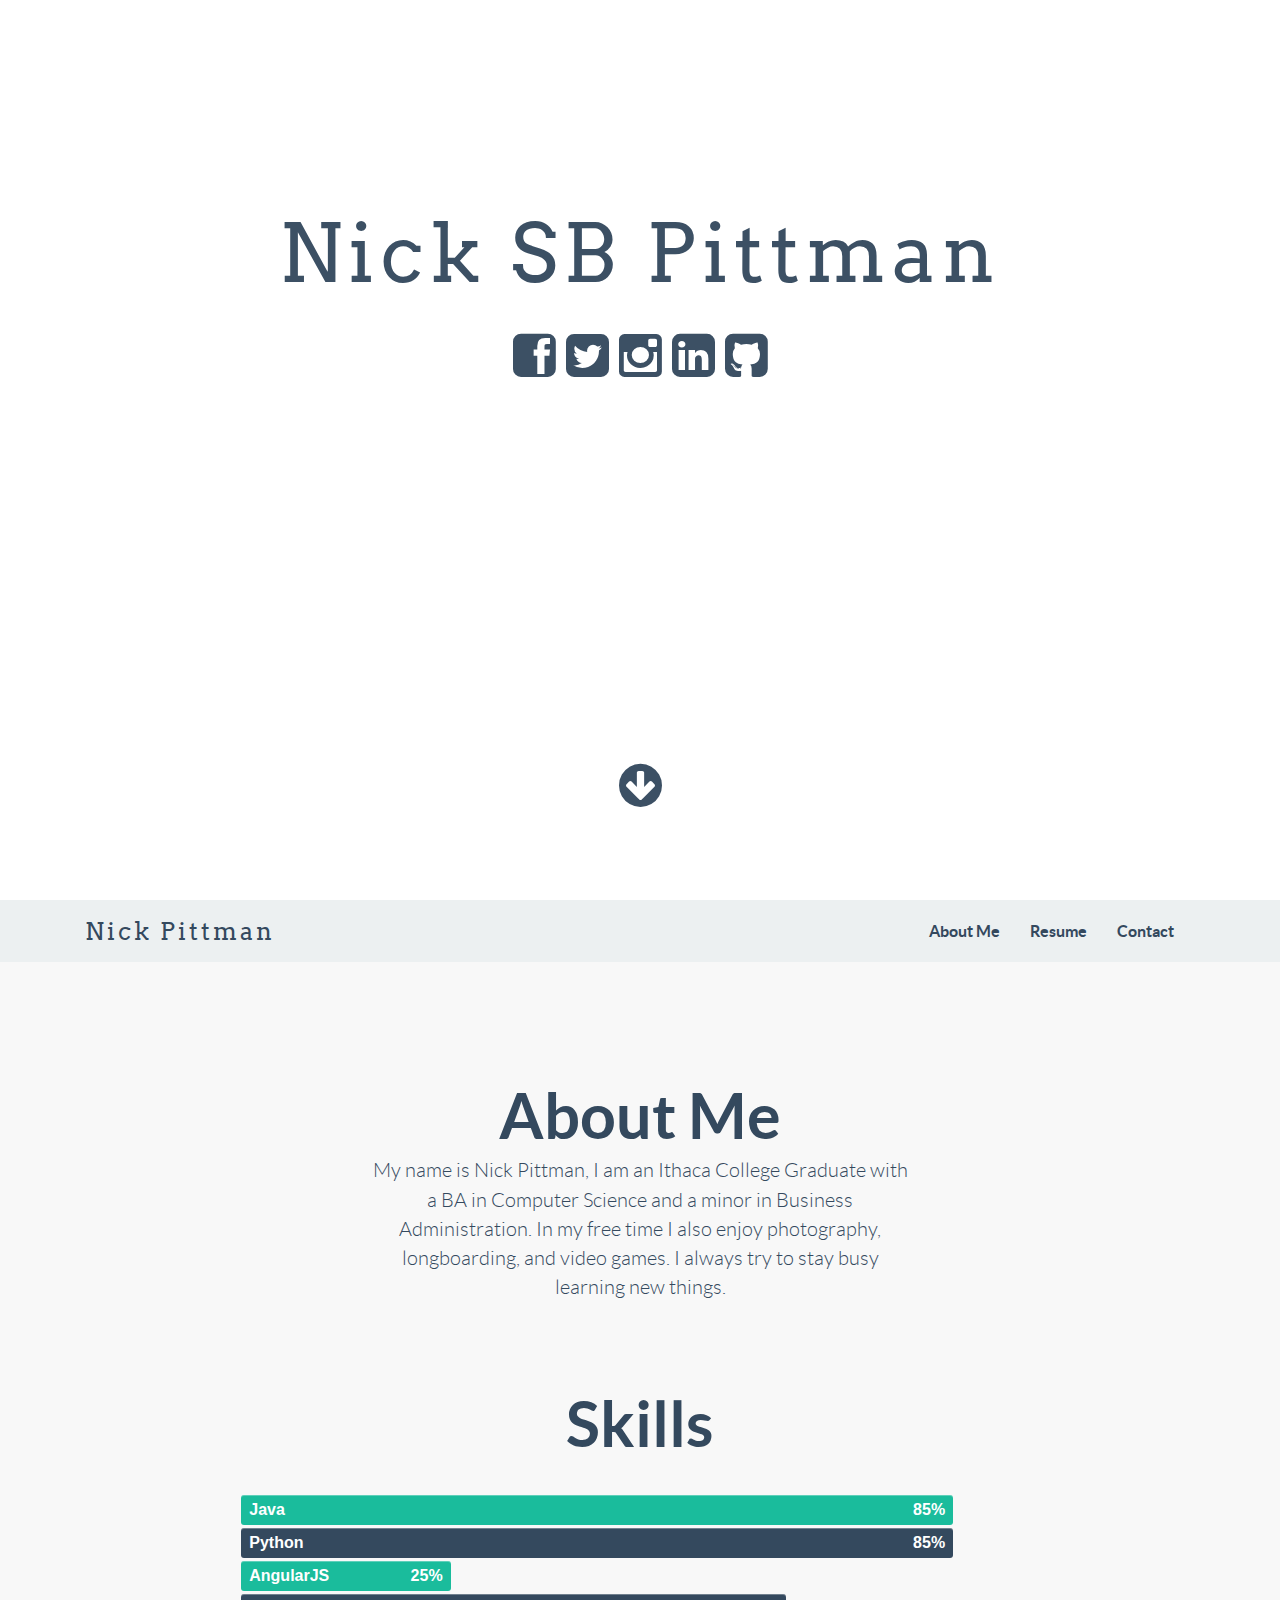
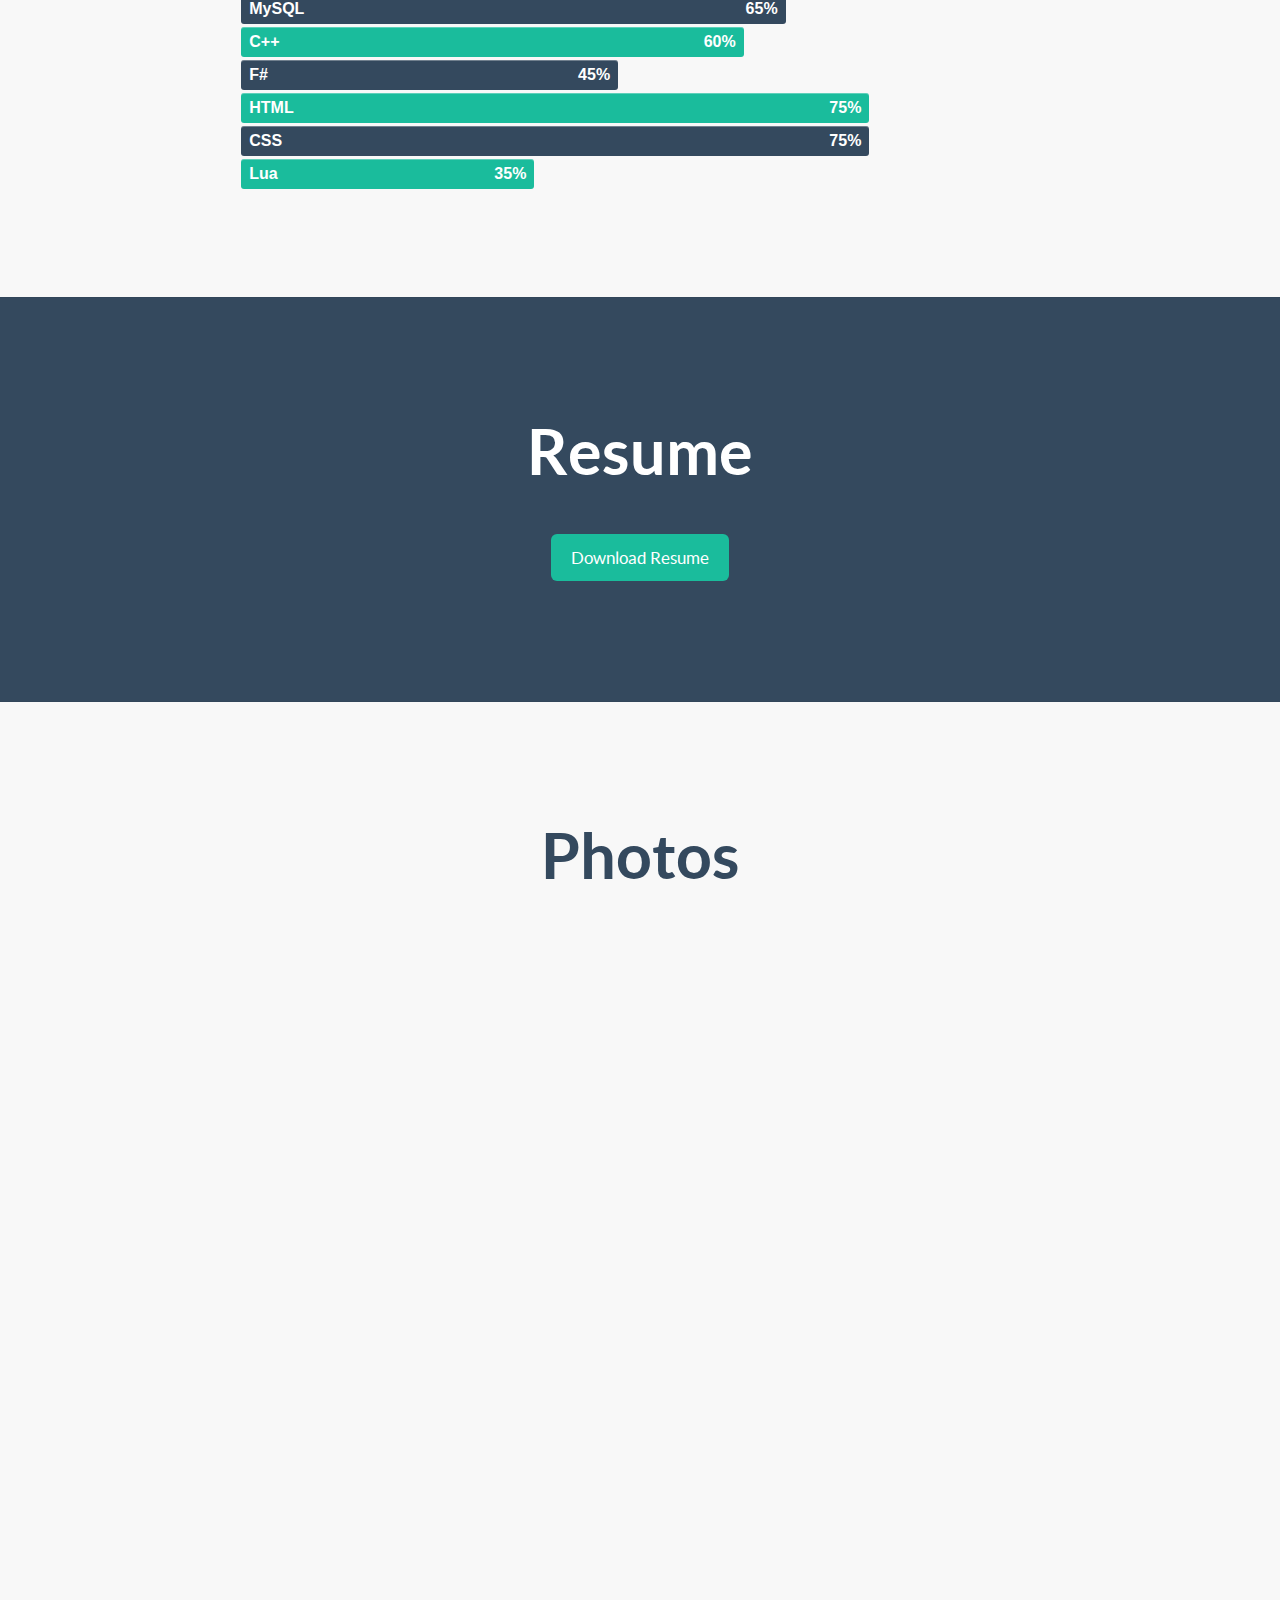
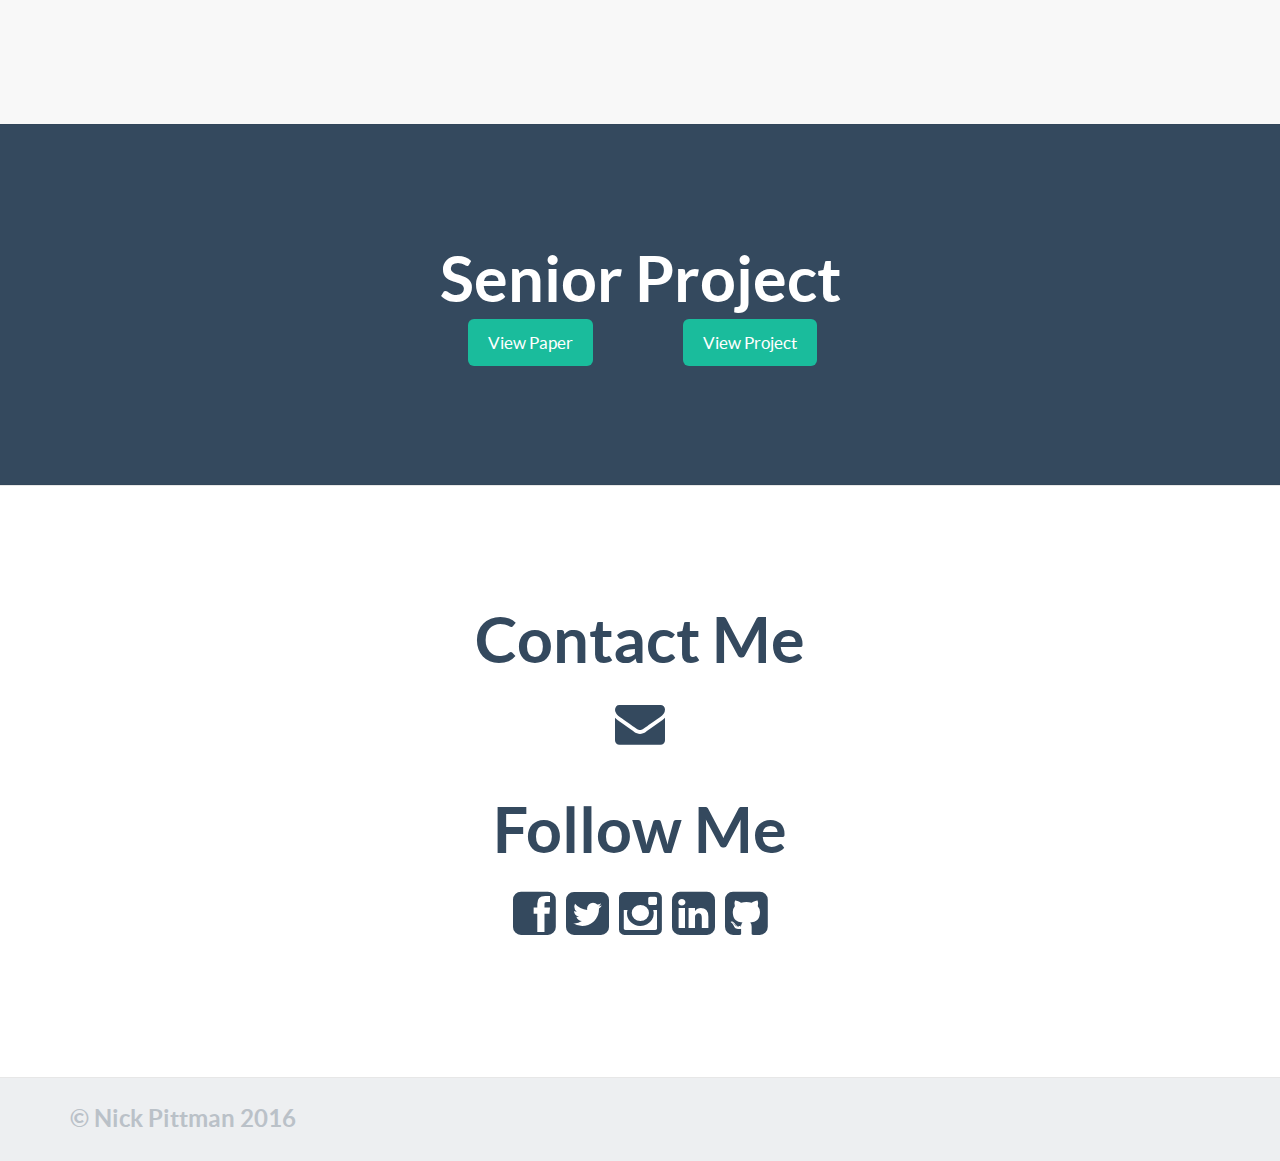
==== index.html @ c2eaae23 "fixed favicon" ====
<!-- FlatFy Theme - Andrea Galanti /-->
<!doctype html>
<!--[if lt IE 7]> <html class="no-js ie6 oldie" lang="en"> <![endif]-->
<!--[if IE 7]>    <html class="no-js ie7 oldie" lang="en"> <![endif]-->
<!--[if IE 8]>    <html class="no-js ie8 oldie" lang="en"> <![endif]-->
<!--[if IE 9]>    <html class="no-js ie9" lang="en"> <![endif]-->
<!--[if gt IE 9]><!-->
<html>
<!--<![endif]-->

<head>
    <meta charset="utf-8">
    <meta name="viewport" content="width=device-width, user-scalable=no, initial-scale=1.0, minimum-scale=1.0, maximum-scale=1.0">
    <meta name="description" content="Flatfy Free Flat and Responsive HTML5 Template ">
    <meta name="author" content="">
    <title>Nick Pittman</title>
    <link rel="icon" href="img/doge.PNG">
    <!-- Bootstrap core CSS -->
    <link href="css/bootstrap.min.css" rel="stylesheet">
    <!-- Custom Google Web Font -->
    <link href="font-awesome/css/font-awesome.min.css" rel="stylesheet">
    <link href='http://fonts.googleapis.com/css?family=Lato:100,300,400,700,900,100italic,300italic,400italic,700italic,900italic' rel='stylesheet' type='text/css'>
    <link href='http://fonts.googleapis.com/css?family=Arvo:400,700' rel='stylesheet' type='text/css'>
    <!-- Custom CSS-->
    <link href="css/general.css" rel="stylesheet">
    <!-- Owl-Carousel -->
    <link href="css/custom.css" rel="stylesheet">
    <link href="css/owl.carousel.css" rel="stylesheet">
    <link href="css/owl.theme.css" rel="stylesheet">
    <link href="css/style.css" rel="stylesheet">
    <link href="css/animate.css" rel="stylesheet">
    <!-- Magnific Popup core CSS file -->
    <link rel="stylesheet" href="css/magnific-popup.css">
    <script src="js/modernizr-2.8.3.min.js"></script>
    <!-- Modernizr /-->
    <!--[if IE 9]>
		<script src="js/PIE_IE9.js"></script>
	<![endif]-->
    <!--[if lt IE 9]>
		<script src="js/PIE_IE678.js"></script>
	<![endif]-->
    <!--[if lt IE 9]>
		<script src="js/html5shiv.js"></script>
	<![endif]-->
</head>

<body id="home">
    <!-- Preloader -->
    <div id="preloader">
        <div id="status"></div>
    </div>
    <!-- FullScreen -->
    <div class="intro-header">
        <div class="col-xs-12 text-center abcen1">
            <h1 class="h1_home wow fadeIn" data-wow-delay="0.4s">Nick SB Pittman</h1>
            <h3 class="h3_home wow fadeIn" data-wow-delay="0.6s">
                <li class="intro-social"> 
					<a href="https://www.facebook.com/nicksbpittman"><i class="fa fa-facebook-square fa-size"> </i></a>
					<a href="https://twitter.com/NSBPittman"><i class="fa  fa-twitter-square fa-size"> </i> </a>
                    <a href="https://www.instagram.com/nsbpittman/"><i class="fa fa-instagram fa-size"> </i></a>
                    <a href="https://www.linkedin.com/in/nicksbpittman"><i class="fa fa-linkedin-square fa-size"> </i></a>	
                    <a href="https://github.com/NSBPittman"><i class="fa fa-github-square fa-size"> </i></a>
				</li>
            </h3> </div>
        <!-- /.container -->
        <div class="col-xs-12 text-center abcen wow fadeIn">
            <div class="button_down ">
                <!--<a class="imgcircle wow bounceInUp" data-wow-duration="1.5s"  href="#whatis"> <img class="img_scroll" src="img/icon/circle.png" alt=""> </a>--><a href="#whatis"><i class="fa fa-arrow-circle-down fa-size"> </i></a> </div>
        </div>
    </div>
    <!-- NavBar-->
    <nav class="navbar-default" role="navigation">
        <div class="container">
            <div class="navbar-header">
                <button type="button" class="navbar-toggle" data-toggle="collapse" data-target=".navbar-ex1-collapse"> <span class="sr-only">Toggle navigation</span> <span class="icon-bar"></span> <span class="icon-bar"></span> <span class="icon-bar"></span> </button> <a class="navbar-brand" href="#home">Nick Pittman</a> </div>
            <div class="collapse navbar-collapse navbar-right navbar-ex1-collapse">
                <ul class="nav navbar-nav">
                    <li class="menuItem"><a href="#whatis">About Me</a></li>
                    <li class="menuItem"><a href="#useit">Resume</a></li>
                    <!--<li class="menuItem"><a href="#screen">Screenshot</a></li>
					<li class="menuItem"><a href="#credits">Credits</a></li>-->
                    <li class="menuItem"><a href="#contact">Contact</a></li>
                </ul>
            </div>
        </div>
    </nav>
    <!-- What is -->
    <div id="whatis" class="content-section-a" style="border-top: 0">
        <div class="container">
            <div class="col-md-6 col-md-offset-3 text-center wrap_title">
                <h2>About Me</h2>
                <p class="lead" style="margin-top:0">My name is Nick Pittman, I am an Ithaca College Graduate with a BA in Computer Science and a minor in Business Administration. In my free time I also enjoy photography, longboarding, and video games. I always try to stay busy learning new things.</p>
                <br>
                <h2>Skills</h2> </div>
            <div class="row">
                <div class="bean-skills">
                    <ul class="bean-skillset">
                        <li class="skill-bar" style="width:85%; background-color:#1abc9c"> <span>Java</span> <span class="skill-percent">85%</span> </li>
                        <li class="skill-bar" style="width:85%; background-color:#34495e"> <span>Python</span> <span class="skill-percent">85%</span> </li>
                        <li class="skill-bar" style="width:25%; background-color:#1abc9c"> <span>AngularJS</span> <span class="skill-percent">25%</span> </li>
                        <li class="skill-bar" style="width:65%; background-color:#34495e"> <span>MySQL</span> <span class="skill-percent">65%</span> </li>
                        <li class="skill-bar" style="width:60%; background-color:#1abc9c"> <span>C++</span> <span class="skill-percent">60%</span> </li>
                        <li class="skill-bar" style="width:45%; background-color:#34495e"> <span>F#</span> <span class="skill-percent">45%</span> </li>
                        <li class="skill-bar" style="width:75%; background-color:#1abc9c"> <span>HTML</span> <span class="skill-percent">75%</span> </li>
                        <li class="skill-bar" style="width:75%; background-color:#34495e"> <span>CSS</span> <span class="skill-percent">75%</span> </li>
                        <li class="skill-bar" style="width:35%; background-color:#1abc9c"> <span>Lua</span> <span class="skill-percent">35%</span> </li>
                    </ul>
                </div>
            </div>
        </div>
    </div>
    <!-- Use it -->
    <div id="useit" class="content-section-c">
        <div class="container">
            <div class="col-xl-6 col-xl-offset-3 text-center wrap_title">
                <h2 style="color:#FFFFFF">Resume</h2>
                <div id="pdf">
                    <object width="95%" height="500" type="application/pdf" data="NickPittmanResume.pdf?#zoom=75&scrollbar=0&toolbar=0&navpanes=0" id="pdf_content">
                        <p>Download my resume below.</p>
                    </object>
                </div> <a class="btn btn-primary btn-lg" href="NickPittmanResume.pdf" download>Download Resume</a> </div>
        </div>
    </div>
    <!-- /.container -->
    </div>
    <!---    
    <div class="content-section-b">
        <div class="container">
            <div class="row">
                <div class="col-sm-6 wow fadeInLeftBig">
                    <div id="owl-demo-1" class="owl-carousel">
                        <a href="img/iphone.png" class="image-link">
                            <div class="item"> <img class="img-responsive img-rounded" src="img/iphone.png" alt=""> </div>
                        </a>
                        <a href="img/iphone.png" class="image-link">
                            <div class="item"> <img class="img-responsive img-rounded" src="img/iphone.png" alt=""> </div>
                        </a>
                        <a href="img/iphone.png" class="image-link">
                            <div class="item"> <img class="img-responsive img-rounded" src="img/iphone.png" alt=""> </div>
                        </a>
                    </div>
                </div>
                <div class="col-sm-6 wow fadeInRightBig" data-animation-delay="200">
                    <h3 class="section-heading">Drag Gallery</h3>
                    <div class="sub-title lead3">Lorem ipsum dolor sit atmet sit dolor greand fdanrh
                        <br> sdfs sit atmet sit dolor greand fdanrh sdfs</div>
                    <p class="lead"> In his igitur partibus duabus nihil erat, quod Zeno commuta rest gestiret. Sed virtutem ipsam inchoavit, nihil ampliusuma. Scien tiam pollicentur, uam non erat mirum sapientiae lorem cupido patria esse cariorem. Quae qui non vident, nihilamane umquam magnum ac cognitione. </p>
                    <p><a class="btn btn-embossed btn-primary" href="#" role="button">View Details</a> <a class="btn btn-embossed btn-info" href="#" role="button">Visit Website</a></p>
                </div>
            </div>
        </div>
    </div>
    <div class="content-section-a">
        <div class="container">
            <div class="row">
                <div class="col-sm-6 pull-right wow fadeInRightBig"> <img class="img-responsive " src="img/doge.png" alt=""> </div>
                <div class="col-sm-6 wow fadeInLeftBig" data-animation-delay="200">
                    <h3 class="section-heading">Font Awesome & Glyphicon</h3>
                    <p class="lead">A special thanks to Death to the Stock Photo for providing the photographs that you see in this template. </p>
                    <ul class="descp lead2">
                        <li><i class="glyphicon glyphicon-signal"></i> Reliable and Secure Platform</li>
                        <li><i class="glyphicon glyphicon-refresh"></i> Everything is perfectly orgainized for future</li>
                        <li><i class="glyphicon glyphicon-headphones"></i> Attach large file easily</li>
                    </ul>
                </div>
            </div>
        </div>
    </div>
    <!-- Screenshot -->
    <div id="screen" class="content-section-a">
        <div class="container">
            <div class="row">
                <div class="col-md-6 col-md-offset-3 text-center wrap_title ">
                    <h2>Photos</h2> </div>
            </div>
            <div class="row wow bounceInUp">
                <div id="owl-demo" class="owl-carousel">
                    <a href="img/slide/1.jpg" class="image-link">
                        <div class="item"> <img class="img-responsive img-rounded" src="img/slide/1Pre.jpg" alt="mmm mmm that suit"> </div>
                    </a>
                    <a href="img/slide/2.jpg" class="image-link">
                        <div class="item"> <img class="img-responsive img-rounded" src="img/slide/2Pre.jpg" alt="Caleb in the snowy woods"> </div>
                    </a>
                    <a href="img/slide/3.jpg" class="image-link">
                        <div class="item"> <img class="img-responsive img-rounded" src="img/slide/3Pre.jpg" alt="Looking down on the gorges"> </div>
                    </a>
                    <a href="img/slide/4.jpg" class="image-link">
                        <div class="item"> <img class="img-responsive img-rounded" src="img/slide/4.jpg" alt="Frozen lake in CT"> </div>
                    </a>
                    <a href="img/slide/5.jpg" class="image-link">
                        <div class="item"> <img class="img-responsive img-rounded" src="img/slide/5Pre.jpg" alt="Colgan jumping the fountain"> </div>
                    </a>
                    <a href="img/slide/6.jpg" class="image-link">
                        <div class="item"> <img class="img-responsive img-rounded" src="img/slide/6Pre.jpg" alt="Floating Plank"> </div>
                    </a>
                    <a href="img/slide/7.JPG" class="image-link">
                        <div class="item"> <img class="img-responsive img-rounded" src="img/slide/7Pre.jpg" alt="Protected Lands"> </div>
                    </a>
                </div>
            </div>
        </div>
    </div>
    <div class="content-section-c ">
        <div class="container">
            <div class="row">
                <div class="col-md-6 col-md-offset-3 text-center white">
                    <h2>Senior Project</h2> 
                </div>
                
                <div class="col-md-9 col-md-offset-3 text-center white">
                    <div class="row">
                        <div class="col-md-1"> </div>
                        <div class="col-md-3"> <a class="btn btn-primary btn-lg" href="https://docs.google.com/document/d/1Ru_9uQ79NizGxazIhYddAWRjN4RSdNLtYoyQewPJLqY/edit?usp=sharing">View Paper</a> </div>
                        <div class="col-md-3"> <a class="btn btn-primary btn-lg" href="https://github.com/NSBPittman/Suggester">View Project</a> </div>
                        <div class="col-md-1"> </div>
                    </div>
                </div>
            </div>> 
        </div>
    </div>
    <!-- Credits -->
    <!--
    <div id="credits" class="content-section-a">
        <div class="container">
            <div class="row">
                <div class="col-md-6 col-md-offset-3 text-center wrap_title">
                    <h2>Credits</h2>
                    <p class="lead" style="margin-top:0">A special thanks to Death.</p>
                </div>
                <div class="col-sm-6  block wow bounceIn">
                    <div class="row">
                        <div class="col-md-4 box-icon rotate"> <i class="fa fa-desktop fa-4x "> </i> </div>
                        <div class="col-md-8 box-ct">
                            <h3> Bootstrap </h3>
                            <p> Lorem ipsum dolor sit ametconsectetur adipiscing elit. Suspendisse orci quam. </p>
                        </div>
                    </div>
                </div>
                <div class="col-sm-6 block wow bounceIn">
                    <div class="row">
                        <div class="col-md-4 box-icon rotate"> <i class="fa fa-picture-o fa-4x "> </i> </div>
                        <div class="col-md-8 box-ct">
                            <h3> Owl-Carousel </h3>
                            <p> Nullam mo arcu ac molestie scelerisqu vulputate, molestie ligula gravida, tempus ipsum.</p>
                        </div>
                    </div>
                </div>
            </div>
            <div class="row tworow">
                <div class="col-sm-6  block wow bounceIn">
                    <div class="row">
                        <div class="col-md-4 box-icon rotate"> <i class="fa fa-magic fa-4x "> </i> </div>
                        <div class="col-md-8 box-ct">
                            <h3> Codrops </h3>
                            <p> Lorem ipsum dolor sit ametconsectetur adipiscing elit. Suspendisse orci quam. </p>
                        </div>
                    </div>
                </div>
                <div class="col-sm-6 block wow bounceIn">
                    <div class="row">
                        <div class="col-md-4 box-icon rotate"> <i class="fa fa-heart fa-4x "> </i> </div>
                        <div class="col-md-8 box-ct">
                            <h3> Lorem Ipsum</h3>
                            <p> Nullam mo arcu ac molestie scelerisqu vulputate, molestie ligula gravida, tempus ipsum.</p>
                        </div>
                    </div>
                </div>
            </div>
        </div>
    </div>
    <!-- Banner Download -->
    <!--
    <div id="downloadlink" class="banner">
        <div class="container">
            <div class="row">
                <div class="col-md-6 col-md-offset-3 text-center wrap_title">
                    <h2>Download Free</h2>
                    <p class="lead" style="margin-top:0">Pay with a Tweet</p>
                    <p><a class="btn btn-embossed btn-primary view" role="button">Free Download</a></p>
                </div>
            </div>
        </div>
    </div>
    <!-- Contact -->
    <div id="contact" class="content-section-b">
        <div class="container">
            <div class="row">
                <div class="col-md-6 col-md-offset-3 text-center wrap_title">
                    <h2>Contact Me</h2>
                    <li class="intro-social"> <a href="mailto:nicksbpittman@gmail.com"><i class="fa fa-envelope fa-size"></i></a> </li>
                    <h2>Follow Me</h2>
                    <li class="intro-social"> <a href="https://www.facebook.com/nicksbpittman"><i class="fa fa-facebook-square fa-size"> </i></a> <a href="https://twitter.com/NSBPittman"><i class="fa  fa-twitter-square fa-size"> </i> </a> <a href="https://www.instagram.com/nsbpittman/"><i class="fa fa-instagram fa-size"> </i></a> <a href="https://www.linkedin.com/in/nicksbpittman"><i class="fa fa-linkedin-square fa-size"> </i></a> <a href="https://github.com/NSBPittman"><i class="fa fa-github-square fa-size"> </i></a> </li>
                </div>
            </div>
        </div>
    </div>
    <footer>
        <div class="container">
            <div class="row">
                <div class="col-md-7">
                    <h3 class="footer-title">&#169; Nick Pittman 2016</h3> </div>
                <!-- /col-xs-7 -->
            </div>
        </div>
    </footer>
    <!-- JavaScript -->
    <script src="js/jquery-1.10.2.js"></script>
    <script src="js/bootstrap.js"></script>
    <script src="js/owl.carousel.js"></script>
    <script src="js/script.js"></script>
    <!-- StikyMenu -->
    <script src="js/stickUp.min.js"></script>
    <script type="text/javascript">
        jQuery(function ($) {
            $(document).ready(function () {
                $('.navbar-default').stickUp();
            });
        });
    </script>
    <!-- Smoothscroll -->
    <script type="text/javascript" src="js/jquery.corner.js"></script>
    <script src="js/wow.min.js"></script>
    <script>
        new WOW().init();
    </script>
    <script src="js/classie.js"></script>
    <script src="js/uiMorphingButton_inflow.js"></script>
    <!-- Magnific Popup core JS file -->
    <script src="js/jquery.magnific-popup.js"></script>
</body>

</html>
---- css/general.css ----
/*
Theme: Flatfy Theme
Author: Andrea Galanti
Bootstrap Version 
Build: 1.0
http://www.andreagalanti.it
*/


/*General */

body,
html {
    height: 100%;
    width: 100%;
    overflow-x: hidden;
}

::-moz-selection {
    background: #1abc9c;
    color: white
}

::selection {
    background: #1abc9c;
    color: white
}

.abcen {
    position: absolute;
    bottom: 8%;
}

.abcen1 {
    position: absolute;
    top: 20%;
}

.content-section-c {
    border-top: 1px solid #32465A;
    border-bottom: 1px solid #32465A;
    background-color: #34495e;
    padding: 90px 0;
}

.descp {
    margin: 0;
    padding: 0;
    line-height: 40px !important;
}

.glyphicon {
    margin-right: 10px;
}

.lead2 {
    margin-bottom: 30px;
    margin-top: 20px;
    font-size: 18px;
    line-height: 1.46428571;
    font-weight: 300;
}

.lead3 {
    margin-bottom: 0px;
    margin-top: 0px;
    font-size: 16px;
    color: #8D8D8D;
    line-height: 1.46428571;
    font-weight: 300;
}

.float {
    -webkit-animation-name: floatingx;
    -webkit-animation-duration: 4s;
    -webkit-animation-iteration-count: infinite;
    -webkit-animation-timing-function: ease-in-out;
    -moz-animation-name: floating;
    -moz-animation-duration: 4s;
    -moz-animation-iteration-count: infinite;
    -moz-animation-timing-function: ease-in-out;
}

.phone-image {
    max-width: 250px;
    margin: auto;
}

.h1_home {
    font-size: 80px;
    font-family: arvo;
    font-weight: 300;
    letter-spacing: 6px;
}

.h3_home {
    font-weight: 300;
}


/*own carousel */

#owl-demo .item {
    margin: 3px;
}

#owl-demo .item img {
    display: block;
    width: 100%;
    height: auto;
}

#owl-demo-1 .item {
    margin: 3px;
}

#owl-demo-1 .item img {
    display: block;
    width: 100%;
    height: auto;
}


/*magnific */

.mfp-bg {
    background: #000000 !important;
    opacity: 0.95 !important;
    filter: alpha(opacity=95) !important;
}

.item .img-responsive {
    cursor: url(../img/cross.png), auto;
}


/* Preloader */

#preloader {
    position: fixed;
    top: 0;
    left: 0;
    right: 0;
    bottom: 0;
    background-color: #fff;
    /* change if the mask should have another color then white */
    z-index: 99;
    /* makes sure it stays on top */
}

#status {
    width: 200px;
    height: 200px;
    position: absolute;
    left: 50%;
    /* centers the loading animation horizontally one the screen */
    top: 50%;
    /* centers the loading animation vertically one the screen */
    background-image: url(../img/status.gif);
    /* path to your loading animation */
    background-repeat: no-repeat;
    background-position: center;
    margin: -100px 0 0 -100px;
    /* is width and height divided by two */
}


/* Button */

.mybutton_standard {
    border: 1px solid #fff;
    color: #fff;
}

.mybutton_cyano {
    border: 1px solid #4A90BE;
    color: #fff;
    background-color: #4A90BE;
}

.mybutton_cyano:hover {
    border: 1px solid #4A90BE;
    color: #4A90BE !important;
    background: rgba(204, 204, 204, 0);
}

.button_down {
    font-size: 50px;
}

.button_down:hover {
    font-size: 50px;
    color: #1abc9c;
}

.btn-primary {
    border-color: rgba(52, 73, 94, 0);
}

.tworow {
    margin-top: 90px;
}

.intro-social {
    font-size: 50px;
    text-decoration: none;
    list-style-type: none;
    color: #1abc9c;
}

.intro-social > a:hover {
    color: #1abc9c;
}

.social {
    font-size: 50px;
    text-decoration: none;
    list-style-type: none;
    color: #1abc9c;
}

.social > a:hover {
    color: #1abc9c;
}

.box-icon {
    height: 150px;
    width: 150px;
    -moz-border-radius: 35px;
    border-radius: 100%;
    padding: 47px 10px;
    background-color: #f0f1ec;
    color: #034b81;
    text-align: center;
    -webkit-transition: all 0.3s;
    -moz-transition: all 0.3s;
    transition: all 0.3s;
    margin-right: 15px;
}

.box-icon:hover {
    background-color: #1abc9c;
    color: #fff;
}

.owl-theme .owl-controls .owl-page span {
    background: #1abc9c !important;
}


/* Nav */

.navbar {
    position: relative;
    min-height: 60px;
    margin-bottom: 0;
    width: 100%;
    z-index: 999;
    border-radius: 0;
}

.navbar-default {
    position: relative;
    min-height: 60px;
    width: 100%;
    z-index: 999;
}

.navbar-default .navbar-nav>li>a {
    color: #ffffff;
}

.navbar-default .navbar-nav>li>a:hover {
    color: #ECEBEB;
}

.navbar-default .navbar-brand {
    color: #ffffff;
}

.navbar-default .navbar-brand:hover {
    color: #ECEBEB;
}

.navbar-brand {
    font-family: arvo;
    letter-spacing: 3px;
    font-weight: 400 !important;
}

.lead {
    font-size: 16px;
    font-weight: 400;
}

.intro-header {
    height: 100%;
    /* Full PAge */
    padding-top: 50px;
    /* If you're making other pages, make sure there is 50px of padding to make sure the navbar doesn't overlap content! */
    padding-bottom: 50px;
    color: #34495e;
    background: url(../img/ugh.JPG) no-repeat center center;
    background-size: cover;
    text-align: center;
}

.intro-message {
    position: relative;
    padding-top: 12%;
    padding-bottom: 20%;
}

.list-inline {
    margin-top: 30px;
}

.intro-message > h1 {
    margin: 0;
    font-size: 5em;
    font-family: "Lato", "Helvetica Neue", Helvetica, Arial, sans-serif;
    font-weight: 400;
    letter-spacing: 3px;
}

.intro-divider {
    width: 400px;
    border-top: 1px solid #f8f8f8;
    border-bottom: 1px solid rgba(0, 0, 0, 0.2);
}

.intro-message > h3 {
    margin: 0;
    font-size: 2.8em;
    font-family: "Lato", "Helvetica Neue", Helvetica, Arial, sans-serif;
    font-weight: 300;
    letter-spacing: 0px;
    margin-top: 10px;
}

.network-name {
    font-size: 14px;
    font-weight: 400;
    letter-spacing: 1.5px;
}

.content-section-a {
    background-color: #f8f8f8;
    padding: 90px 0;
}

.content-section-b {
    border-top: 1px solid #e7e7e7;
    border-bottom: 1px solid #e7e7e7;
    padding: 90px 0;
}

.section-heading {
    margin-bottom: 30px;
}

.section-heading-spacer {
    border-top: 3px solid #e7e7e7;
    width: 200px;
    float: left;
}

.banner {
    padding: 100px 0;
    color: #f8f8f8;
    background: url(../img/intro/banner-bg.jpg) no-repeat center center;
    background-size: cover;
}


/* Animate */

.rotate {
    -webkit-transition-duration: 0.8s;
    -moz-transition-duration: 0.8s;
    -o-transition-duration: 0.8s;
    transition-duration: 0.8s;
    -webkit-transition-property: -webkit-transform;
    -moz-transition-property: -moz-transform;
    -o-transition-property: -o-transform;
    transition-property: transform;
    overflow: hidden;
}

.rotate:hover {
    -webkit-transform: rotate(360deg);
    -moz-transform: rotate(360deg);
    -o-transform: rotate(360deg);
}


/* Style for form modal */

.content-style-form {
    position: relative;
    text-align: left;
}

.content-style-form h2 {
    margin: 0;
    padding: 0.4em 0 0.3em;
    text-align: center;
    font-weight: 300;
    font-size: 3.5em;
}

.content-style-form form {
    padding: 10px 30px;
}

.content-style-form form p {
    margin: 0 0 5px 0;
    font-size: 0.7em;
}

.content-style-form label {
    display: block;
    padding: 10px 0 0;
    color: #34495e;
    text-transform: uppercase;
    letter-spacing: 1px;
    font-weight: bold;
}

.content-style-form input[type="text"],
.content-style-form input[type="password"] {
    padding: 10px;
    width: 100%;
    border: 2px solid #ebd3bd;
    background: transparent;
    color: #b09a86;
    font-weight: 300;
    font-size: 2.2em;
}

.content-style-form input[type="text"]:focus,
.content-style-form input[type="password"]:focus {
    border-color: #e75854;
    color: #e75854;
}

.content-style-form input:focus {
    outline: 0;
}

.content-style-form button {
    display: block;
    margin-top: 2.5em;
    padding: 1.5em;
    width: 100%;
    border: none;
    background: #e75854;
    color: #fff;
    text-transform: uppercase;
    letter-spacing: 1px;
    font-weight: 800;
    font-size: 1.25em;
}

.content-style-form .icon-close {
    top: 0;
    right: 0;
    color: #ebd3bd;
    font-size: 75%;
}

.content-style-form .icon-close:hover {
    color: #e75854;
}

.js .content-style-form-1 h2,
.js .content-style-form-1 p,
.js .content-style-form-1 .icon-close {
    opacity: 0;
    -webkit-transition: opacity 0.2s 0.35s, -webkit-transform 0.2s 0.35s;
    transition: opacity 0.2s 0.35s, transform 0.2s 0.35s;
    -webkit-transform: scale(0.85);
    transform: scale(0.85);
}

.content-style-form-1 p:first-child {
    -webkit-transition-delay: 0.4s;
    transition-delay: 0.4s;
}

.content-style-form-1 p:nth-child(2) {
    -webkit-transition-delay: 0.45s;
    transition-delay: 0.45s;
}

.content-style-form-1 p:nth-child(3) {
    -webkit-transition-delay: 0.5s;
    transition-delay: 0.5s;
}

.morph-button.open .content-style-form-1 h2,
.morph-button.open .content-style-form-1 p,
.morph-button.open .content-style-form-1 .icon-close {
    opacity: 1;
    -webkit-transform: scale(1);
    transform: scale(1);
}

.js .content-style-form-2 h2,
.js .content-style-form-2 p,
.js .content-style-form-2 .icon-close {
    opacity: 0;
    -webkit-transition: opacity 0.2s 0.3s, -webkit-transform 0.2s 0.3s;
    transition: opacity 0.2s 0.3s, transform 0.2s 0.3s;
    -webkit-transform: translateY(50px);
    transform: translateY(50px);
}

.content-style-form-2 p:first-child {
    -webkit-transition-delay: 0.35s;
    transition-delay: 0.35s;
}

.content-style-form-2 p:nth-child(2) {
    -webkit-transition-delay: 0.4s;
    transition-delay: 0.4s;
}

.content-style-form-2 p:nth-child(3) {
    -webkit-transition-delay: 0.45s;
    transition-delay: 0.45s;
}

.content-style-form-2 p:nth-child(4) {
    -webkit-transition-delay: 0.5s;
    transition-delay: 0.5s;
}

.morph-button.open .content-style-form-2 h2,
.morph-button.open .content-style-form-2 p,
.morph-button.open .content-style-form-2 .icon-close {
    opacity: 1;
    -webkit-transform: translateY(0);
    transform: translateY(0);
}

.content-style-form-4 form {
    padding: 30px;
    background: #fff;
    color: #ccb096;
    font-size: 1.5em;
    -webkit-perspective: 1000px;
    perspective: 1000px;
}

.content-style-form-4 input[type="text"] {
    border: none;
    background-color: #f0f0f0;
}

.content-style-form-4 form button {
    background: #34495e;
}

.content-style-form-4 form button:focus,
.content-style-form-4 form button:hover {
    background: #1abc9c;
}

.js .content-style-form-4 p {
    opacity: 0;
    -webkit-transition: opacity 0.3s, -webkit-transform 0.3s;
    transition: opacity 0.3s, transform 0.3s;
    -webkit-transform: rotateX(-45deg);
    transform: rotateX(-45deg);
    -webkit-transform-origin: center top;
    transform-origin: center top;
}

.morph-button.open .content-style-form-4 p {
    opacity: 1;
    -webkit-transition: opacity 0.4s 0.2s, -webkit-transform 0.4s 0.2s;
    transition: opacity 0.4s 0.2s, transform 0.4s 0.2s;
    -webkit-transform: rotateY(0deg);
    transform: rotateY(0deg);
}

.morph-button.open .content-style-form-4 p:nth-child(2) {
    -webkit-transition-delay: 0.35s;
    transition-delay: 0.35s;
}

.content-style-social {
    padding: 30px;
    text-align: left;
}

.morph-button-inflow-2 > button svg {
    display: inline-block;
    padding-right: 10px;
    width: 20px;
    height: 20px;
    vertical-align: -5%;
}

.morph-button-inflow-2 > button svg path {
    fill: #e75854;
}

.content-style-social a {
    display: block;
    padding: 0.5em 0;
    color: #67c2d4;
    vertical-align: middle;
    text-transform: uppercase;
    letter-spacing: 1px;
    font-weight: 700;
    font-size: 0.8em;
    line-height: 32px;
}

.js .content-style-social a {
    -webkit-transition: -webkit-transform 0.3s;
    transition: transform 0.3s;
    -webkit-transform: translateX(100%);
    transform: translateX(100%);
}

.content-style-social a:hover {
    color: #e75854;
}

.content-style-social a:hover svg path {
    fill: #e75854;
}

.content-style-social a svg {
    display: inline-block;
    padding-right: 10px;
    vertical-align: middle;
    -webkit-backface-visibility: hidden;
}

.morph-button-inflow.open .content-style-social a {
    -webkit-transform: translateX(0);
    transform: translateX(0);
}

.morph-button-inflow.open .content-style-social a:nth-child(2) {
    -webkit-transition-delay: 0.05s;
    transition-delay: 0.05s;
}

.morph-button-inflow.open .content-style-social a:nth-child(3) {
    -webkit-transition-delay: 0.1s;
    transition-delay: 0.1s;
}


/* Morph Button: Default Styles */

.morph-button {
    position: relative;
    display: block;
    margin: 0 auto;
}

.morph-button > button {
    position: relative;
    padding: 0 1em;
    border: none;
    background-color: #e85657;
    color: #f9f6e5;
    text-transform: uppercase;
    letter-spacing: 1px;
    font-weight: 700;
    line-height: 80px;
    overflow: hidden;
}

.morph-button.open > button {
    pointer-events: none;
}

.morph-content {
    pointer-events: none;
}

.morph-button.open .morph-content {
    pointer-events: auto;
}


/* Common styles for overlay and modal type (fixed morph) */

.morph-button-fixed,
.morph-button-fixed .morph-content {
    width: 300px;
    height: 80px;
}

.morph-button-fixed > button {
    z-index: 1000;
    width: 100%;
    height: 100%;
    -webkit-transition: opacity 0.1s 0.5s;
    transition: opacity 0.1s 0.5s;
}

.morph-button-fixed.open > button {
    opacity: 0;
    -webkit-transition: opacity 0.1s;
    transition: opacity 0.1s;
}

.morph-button-fixed .morph-content {
    position: fixed;
    z-index: 900;
    opacity: 0;
    -webkit-transition: opacity 0.3s 0.5s, width 0.4s 0.1s, height 0.4s 0.1s, top 0.4s 0.1s, left 0.4s 0.1s, margin 0.4s 0.1s;
    transition: opacity 0.3s 0.5s, width 0.4s 0.1s, height 0.4s 0.1s, top 0.4s 0.1s, left 0.4s 0.1s, margin 0.4s 0.1s;
}

.morph-button-fixed.open .morph-content {
    opacity: 1;
}

.morph-button-fixed .morph-content > div {
    visibility: hidden;
    height: 0;
    opacity: 0;
    -webkit-transition: opacity 0.1s, visibility 0s 0.1s, height 0s 0.1s;
    transition: opacity 0.1s, visibility 0s 0.1s, height 0s 0.1s;
}

.morph-button-fixed.open .morph-content > div {
    visibility: visible;
    height: auto;
    opacity: 1;
    -webkit-transition: opacity 0.3s 0.5s;
    transition: opacity 0.3s 0.5s;
}

.morph-button-fixed.active > button {
    z-index: 2000;
}

.morph-button-fixed.active .morph-content {
    z-index: 1900;
}


/* Transitions for overlay button and sidebar button */

.morph-button-overlay .morph-content,
.morph-button-sidebar .morph-content {
    -webkit-transition: opacity 0.3s 0.5s, width 0.4s 0.1s, height 0.4s 0.1s, top 0.4s 0.1s, left 0.4s 0.1s;
    transition: opacity 0.3s 0.5s, width 0.4s 0.1s, height 0.4s 0.1s, top 0.4s 0.1s, left 0.4s 0.1s;
}

.morph-button-overlay.open .morph-content,
.morph-button-sidebar.open .morph-content {
    -webkit-transition: width 0.4s 0.1s, height 0.4s 0.1s, top 0.4s 0.1s, left 0.4s 0.1s;
    transition: width 0.4s 0.1s, height 0.4s 0.1s, top 0.4s 0.1s, left 0.4s 0.1s;
}


/* Morph Button Style: Overlay */

.morph-button.morph-button-overlay {
    margin: 50px auto;
}

.morph-button-overlay .morph-content {
    overflow: hidden;
    background: #e85657;
}

.morph-button-overlay.open .morph-content {
    top: 0 !important;
    left: 0 !important;
    width: 100%;
    height: 100%;
}


/* Morph Button Style: Modal */

.morph-button-modal::before {
    position: fixed;
    top: 0;
    left: 0;
    z-index: 800;
    width: 100%;
    height: 100%;
    background: rgba(0, 0, 0, 0.5);
    content: '';
    opacity: 0;
    -webkit-transition: opacity 0.5s;
    transition: opacity 0.5s;
    pointer-events: none;
}

.morph-button-modal.open::before {
    opacity: 1;
    pointer-events: auto;
}

.morph-button-modal.active::before {
    z-index: 1800;
}

.morph-button-modal .morph-content {
    overflow: hidden;
    -webkit-transition: opacity 0.3s 0.5s, width 0.4s 0.1s, height 0.4s 0.1s, top 0.4s 0.1s, left 0.4s 0.1s, margin 0.4s 0.1s;
    transition: opacity 0.3s 0.5s, width 0.4s 0.1s, height 0.4s 0.1s, top 0.4s 0.1s, left 0.4s 0.1s, margin 0.4s 0.1s;
}

.morph-button-modal.open .morph-content {
    top: 50% !important;
    left: 50% !important;
    margin: -210px 0 0 -300px;
    width: 600px;
    height: 420px;
    -webkit-transition: width 0.4s 0.1s, height 0.4s 0.1s, top 0.4s 0.1s, left 0.4s 0.1s, margin 0.4s 0.1s;
    transition: width 0.4s 0.1s, height 0.4s 0.1s, top 0.4s 0.1s, left 0.4s 0.1s, margin 0.4s 0.1s;
}


/* Colors and sizes for individual modals */

.morph-button.morph-button-modal-1 {
    float: left;
}

.morph-button.morph-button-modal-2,
.morph-button.morph-button-modal-3 {
    display: inline-block;
    margin: 10px 15px;
}

.morph-button-modal-1 > button,
.morph-button-modal-1 .morph-content {
    background-color: #553445;
}

.morph-button-modal-2 > button,
.morph-button-modal-2 .morph-content,
.morph-button-modal-3 > button,
.morph-button-modal-3 .morph-content {
    background-color: #fef0e3;
    color: #e75854;
}

.morph-button-modal-4 {
    display: inline-block;
}

.morph-button-modal-4 > button,
.morph-button-modal-4 .morph-content {
    background-color: #faf1e0;
    color: #553445;
}

.morph-button-modal-4 > button span,
.morph-button-modal-4 .morph-clone {
    padding-left: 10px;
    color: #286f81;
}

.morph-button-modal-4 .morph-clone {
    position: absolute;
    right: 34px;
    bottom: 30px;
    z-index: 100;
    letter-spacing: 1px;
    font-weight: 700;
    -webkit-transition: bottom 0.4s 0.1s, right 0.4s 0.1s;
    transition: bottom 0.4s 0.1s, right 0.4s 0.1s;
}

.morph-button-modal-4.open .morph-clone,
.no-js .morph-button-modal-4 .morph-clone {
    right: 10px;
    bottom: 10px;
}

.morph-button-modal-1::before {
    background: rgba(240, 221, 204, 0.7);
}

.morph-button-modal-2.open .morph-content {
    margin: -210px 0 0 -170px;
    width: 340px;
    height: 420px;
}

.morph-button-modal-3.open .morph-content {
    margin: -255px 0 0 -210px;
    width: 420px;
    height: 510px;
}

.morph-button-modal-3.open .morph-content > div {
    height: 420px;
}

.morph-button-modal-2.open .morph-content > div,
.morph-button-modal-3.open .morph-content > div {
    -webkit-transition: opacity 0.3s 0.3s;
    transition: opacity 0.3s 0.3s;
}

.morph-button-modal-4.open .morph-content {
    margin: -200px 0 0 -320px;
    width: 640px;
    height: 400px;
}


/* Morph Button Style: In the content flow */

.morph-button-inflow {
    overflow: hidden;
    max-width: 100%;
    height: 70px;
}

.morph-button-inflow > button {
    width: 100%;
    line-height: 70px;
}

.morph-button-inflow .morph-content {
    position: absolute;
    top: 0;
    left: 0;
    width: 100%;
}

.morph-button-inflow .morph-content .morph-clone {
    padding: 0;
    font-weight: 700;
    font-size: 1.5em;
    line-height: 70px;
}


/* Colors and sizes for individual in flow buttons */

.morph-button-inflow-1 {
    width: 600px;
    margin: 2em auto;
    -webkit-transition: height 0.5s cubic-bezier(0.7, 0, 0.3, 1);
    transition: height 0.5s cubic-bezier(0.7, 0, 0.3, 1);
}

.morph-button-inflow-1 > button span {
    visibility: hidden;
}

.morph-button-inflow-1 .morph-content .morph-clone {
    color: #FFFFFF;
    background: #1abc9c;
}

.morph-button-inflow-2 {
    position: absolute;
    top: 50%;
    left: 50%;
    width: 220px;
    background-color: #fef0e3;
    -webkit-transition: height 0.3s, width 0.3s, -webkit-transform 0.3s;
    transition: height 0.3s, width 0.3s, transform 0.3s;
    -webkit-transform: translateX(-50%) translateY(-50%);
    transform: translateX(-50%) translateY(-50%);
}

.morph-button-inflow-2 > button {
    position: absolute;
    top: 0;
    left: 0;
    width: 100%;
    height: 100%;
    background-color: transparent;
    color: #e75854;
    -webkit-transition: -webkit-transform 0.3s;
    transition: transform 0.3s;
}

.morph-button-inflow-2.open > button {
    -webkit-transform: translateX(-100%);
    transform: translateX(-100%);
}

.morph-button-inflow-2 .morph-content {
    width: 260px;
    height: 200px;
}

.morph-button-inflow-2.open {
    width: 260px;
}


/* Morph Button Style: Sidebar */

.morph-button-sidebar,
.morph-button-sidebar .morph-content {
    width: 60px;
    height: 60px;
}

.morph-button-sidebar {
    position: fixed;
    bottom: 50px;
    left: 50px;
}

.morph-button-sidebar > button {
    line-height: 60px;
    font-size: 1.6em;
    padding: 0;
}

.morph-button-sidebar .morph-content {
    background: #e85657;
}

.morph-button-sidebar.open .morph-content {
    top: 0 !important;
    left: 0 !important;
    width: 300px;
    height: 100%;
    overflow: hidden;
    -webkit-backface-visibility: hidden;
}


/* Let's add some nice easing for all cases */

.morph-button .morph-content,
.morph-button.open .morph-content,
.morph-button-modal-4 .morph-clone {
    -webkit-transition-timing-function: cubic-bezier(0.7, 0, 0.3, 1);
    transition-timing-function: cubic-bezier(0.7, 0, 0.3, 1);
}


/* Helper classes */

.noscroll {
    overflow: hidden;
}

.morph-button-overlay.scroll .morph-content {
    overflow-y: scroll;
}

.morph-button-sidebar.scroll .morph-content {
    overflow: auto;
}


/* No JS fallback: let's hide the button and show the content */

.no-js .morph-button > button {
    display: none;
}

.no-js .morph-button {
    margin: 10px 0;
    float: none;
}

.no-js .morph-button,
.no-js .morph-button .morph-content,
.no-js .morph-button .morph-content > div {
    position: relative;
    width: auto;
    height: auto;
    opacity: 1;
    visibility: visible;
    top: auto;
    left: auto;
    -webkit-transform: none;
    transform: none;
    pointer-events: auto;
}

.no-js .morph-button .morph-content .icon-close {
    display: none;
}

.no-js .morph-button-sidebar {
    width: 300px;
    position: fixed;
    top: 0;
    left: 0;
    margin: 0;
    height: 100%;
    background: #e85657;
    overflow: auto;
}

.no-transition {
    -webkit-transition: none !important;
    transition: none !important;
}


/* Media Queries */


/* Media queries!
-------------------------------------------------------------------------------*/


/* 960 Screens */

@media only screen and (min-width: 960px) and (max-width: 1250px) {}

@media only screen and (min-width: 768px) and (max-width: 820px) {}


/* Tablet */

@media only screen and (min-width: 768px) and (max-width: 959px) {
    h1,
    .h1 {
        font-size: 50px;
    }
    h3,
    .h3 {
        font-size: 20px;
    }
}


/* All Mobile Sizes (devices and browser) */

@media only screen and (max-width: 767px) {
    .intro-header {
        height: 100%;
        padding-top: 50px;
        padding-bottom: 50px;
        color: #f8f8f8;
        background-image: none;
        background-size: cover;
        text-align: center;
        background-color: #34495e;
    }
    h1,
    .h1 {
        font-size: 50px;
    }
    h3,
    .h3 {
        font-size: 20px;
    }
    #gallery1 {
        display: none
    }
    .button_down {
        display: none
    }
}


/* Mobile Landscape */

@media only screen and (min-width: 480px) and (max-width: 767px) {}


/* Mobile Portrait */

@media only screen and (max-width: 479px) {}

@media screen and (max-width: 600px) {
    .morph-button-modal.open .morph-content {
        top: 0% !important;
        left: 0% !important;
        margin: 0;
        width: 100%;
        height: 100%;
        overflow-y: scroll;
        -webkit-transition: width 0.4s 0.1s, height 0.4s 0.1s, top 0.4s 0.1s, left 0.4s 0.1s;
        transition: width 0.4s 0.1s, height 0.4s 0.1s, top 0.4s 0.1s, left 0.4s 0.1s;
    }
}

@media screen and (max-width: 400px) {
    .morph-button-fixed,
    .morph-button-fixed .morph-content {
        width: 200px;
        height: 80px;
    }
    .morph-button-fixed > button {
        font-size: 75%;
    }
    .morph-button-sidebar > button {
        font-size: 1.6em;
    }
    .morph-button-inflow .morph-content .morph-clone {
        font-size: 0.9em;
    }
    .morph-button-modal-4,
    .morph-button-modal-4 .morph-content {
        width: 220px;
        height: 120px;
    }
    .morph-button-modal-4 > button {
        font-size: 100%;
        line-height: 50px;
    }
    .morph-button-modal-4 > button span {
        display: block;
    }
    .morph-button-modal-4 .morph-clone {
        right: 83px;
        bottom: 26px;
    }
    .morph-button-sidebar,
    .morph-button-sidebar .morph-content {
        width: 100% !important;
        height: 60px !important;
    }
    .morph-button-sidebar {
        bottom: 0px;
        left: 0px;
    }
    .morph-button-sidebar.open .morph-content {
        height: 100% !important;
    }
}

@media (max-width: 1199px) {
    ul.banner-social-buttons {
        float: left;
        margin-top: 15px;
    }
}

@media (max-width: 767px) {
    .banner h2 {
        margin: 0;
        text-shadow: 2px 2px 3px rgba(0, 0, 0, 0.6);
        font-size: 3em;
    }
    ul.banner-social-buttons > li {
        display: block;
        margin-bottom: 20px;
        padding: 0;
    }
    ul.banner-social-buttons > li:last-child {
        margin-bottom: 0;
    }
}

footer {
    background-color: #f8f8f8;
    padding: 50px 0;
}

p.copyright {
    margin: 15px 0 0;
}

@media (max-width: 767px) {
    .intro-message {
        padding-bottom: 15%;
    }
    .intro-message > h1 {
        font-size: 3em;
    }
    ul.intro-social-buttons > li {
        display: block;
        margin-bottom: 20px;
        padding: 0;
    }
    ul.intro-social-buttons > li:last-child {
        margin-bottom: 0;
    }
    .intro-divider {
        width: 100%;
    }
}

@media screen and (max-width: 770px) {
    .mockup-left {
        float: none;
        margin: 0 auto 20px;
    }
    .mockup-right {}
    .joiner {
        display: block;
    }
}

@media screen and (max-width: 400px) {
    .mockup-content > span:nth-last-child(2) {
        width: calc(100% - 210px);
    }
}

@media screen and (max-width: 25em) {
    .codrops-icon span {
        display: none;
    }
}

.bean-skills {
    width: 75%;
    margin: 0 auto;
    padding: 0;
}

.bean-skills p {
    margin-bottom: 20px;
}

ul.bean-skillset {
    float: left;
    width: 100%;
}

.skill-percent {
    float: right;
}

li.skill-bar {
    background-color: #7BC673;
    color: #FFF;
    font: bold 16px/26px "Helvetica Neue", Arial, Helvetica, Geneva, sans-serif;
    margin-bottom: 3px;
    padding: 2px 8px;
    width: 300px;
    -webkit-border-radius: 3px;
    -moz-border-radius: 3px;
    border-radius: 3px;
    -webkit-box-shadow: inset 0 1px 0 rgba(255, 255, 255, 0.3);
    -moz-box-shadow: inset 0 1px 0 rgba(255, 255, 255, 0.3);
    box-shadow: inset 0 1px 0 rgba(255, 255, 255, 0.3);
}
---- css/custom.css ----
/* Owl Carousel Bootstrap Custom CSS */

/* Header Navigation */
#top-nav{
	border-bottom: 1px solid #e1e6dd;
	background: #FFF;
	-webkit-transform: translateZ(0)

}
#top-nav.navbar{
	margin-bottom: 0px;

}
#top-nav.navbar .nav{
	margin: 8px 0px;
}
	
#top-nav.navbar .nav > li > a {
	padding: 6px 12px;
	margin: 0px;
	text-transform: uppercase;
	font-weight: 400;

	-webkit-transition: background-color 200ms ease;
	-moz-transition: background-color 200ms ease;
	-o-transition: background-color 200ms ease;
	transition: background-color 200ms ease;
}
#top-nav.navbar .nav > li > a.download{
	-webkit-border-radius: 3px;
	-moz-border-radius: 3px;
	border-radius: 3px;
}

#top-nav.navbar .nav > li > a.download-on{
	background-color: #ff8a3c;
	color: #ffffff;
}
#top-nav.navbar .nav > li > a.download-on:hover{
	color: #ffffff;
	background-color: #ff7920;
}
.btn-navbar span.icon-bar{
	margin-top: 0px;
}

/* Header  */

#header{
	background: #f1f1f1;
	padding: 100px 0 100px;
}
#header h1{
	color: #7fc242;
	margin-bottom: 10px;
	margin-top: 40px;
}
#header h3{
	margin-bottom: 30px;
	width: 400px;
}
#header .btn-success {
	padding: 15px 30px;
	margin-bottom: 5px;
}
#header .logo{
	display: block;
	margin-top:60px;
	float: right
}
img.arrow-down{
	margin: 0 auto;
	display: block;
}
h1{
	margin-top: 80px;
}

pre.pre-show{
	margin: 40px 0px;

}
.tab-content pre.pre-show{
	margin: 0px 0px 0px 0px;
}
.nav-tabs{
	margin-top: 20px;
	margin-bottom: 0px;
	
}
.tab-content{
	border-left: 1px solid #ddd;
	border-right: 1px solid #ddd;
	border-bottom: 1px solid #ddd;
	-webkit-border-radius: 0px 0px 4px 4px;
	-moz-border-radius: 0px 0px 4px 4px;
	border-radius: 0px 0px 4px 4px;
	
}
/* Content */
.table th, .table td {
padding: 8px 12px;
}

.wrap_title{margin-bottom: 30px;}

/*  Owl */
#owl-demo .item{
	margin: 4px;
}
#owl-demo .item img{
	display: block;
	width: 100%;
	height: auto;
}
/* Footer */

#footer{
	padding: 20px 0px;
	background: #f3f3f3;
	text-align: center
}
.twitter-share-button{
	top: 4px;
	position: relative;
}

/* Demo Slides */

#owl-example .item{
	padding: 30px 0px;
	margin: 10px;
	color: #FFF;
	-webkit-border-radius: 3px;
	-moz-border-radius: 3px;
	border-radius: 3px;
	text-align: center;
}
#owl-example .item img{
	width: auto;
	margin: 0 auto;
	display: block;
}
#owl-example .item h3{
	font-size: 28px;
	font-weight: 300;
	margin: 25px 0 0;
}
#owl-example .item h4{
	margin: 5px 0 0;
	font-size: 18px;
}
.item h1{
	margin: inherit;
}

.orange{
	background: #ff8a3c;
}
.darkCyan{
	background: #42bdc2;
}
.forestGreen{
	background: #7fc242;
}
.yellow {
	background: #ffd800;
}
.dodgerBlue {
	background: #388bd1;
}
.skyBlue {
	background: #a1def8;
}
.zombieGreen {
	background: #3fbf79;
}
.violet {
	background: #db6ac5;
}
.yellowLight {
	background: #fee664;
}
.steelGray {
	background: #cad3d0;
}

/* More Demo Box */

#example-info h1,
#more h1{
	margin-top: 40px;
}
.demos-row{
	margin-top: 30px;
	margin-bottom: 30px;
}
.demo-page{
	margin-top: 0px;
	margin-bottom: 100px;
}
.demo-box{
	display: block;
	background: #f3f3f3;
	text-align: center;
	font-size: 18px;
	-webkit-border-radius: 3px;
	-moz-border-radius: 3px;
	border-radius: 3px;
}
.demo-box h3{
	padding-bottom:20px;
	margin: 0px;
	color: #869690;
}
.demo-box:hover{
	text-decoration: none;
}
.demo-wrapper{
	padding: 30px 0px 20px 0px;
	padding-left: 30px;
	padding-right: 30px;
}
.demo-slide {
	float: left;
}
.demo-slide .bg{
	background: #aebab6;
	margin-right: 1px;
	height: 100%;
}
.demo-box:hover .demo-slide .bg{
	background: #7fc242;
}
/* Images */
.demo-images .demo-slide{
	height: 40px;
	width: 33.3333333%;
}

/* Full */
.demo-full {
	padding-left: 0px;
	padding-right: 0px;
}
.demo-full .demo-slide{
	height: 40px;
	width: 25%;
}

/* Custom */
.demo-custom .demo-slide{
	height: 40px;
	width: 10%;
}
/* One */
.demo-one .demo-slide{
	height: 40px;
	width: 100%;
}

/* json */

.demo-Json .demo-slide {
	height: 40px;
	width: 20%;
}
.demo-Json-custom .demo-slide{
	height: 40px;
	width: 33.3333333%;
}
/* loading icon */

.demo-lazy .demo-slide{
	height: 40px;
	width: 33.3333333%;
}
.demo-lazy .demo-slide .bg{
background: url('../img/AjaxLoader.gif') no-repeat center center #aebab6;
}

/* Auto Height */
.demo-height .demo-slide{
	height: 40px;
	width: 100%;
}

/* Changelog  */
#changelog{
	margin-bottom: 40px;
}
#changelog .label{
	margin-bottom:10px;
}
#changelog .log{
	margin-bottom: 30px;
	padding-bottom: 30px;
	border-bottom: 1px solid #e1e6dd;
}
/* Faq */
#faq dt {
	line-height: 26px;
}
#faq dd{
	line-height: 22px;
	margin-bottom: 20px;
}



/* Responsive Stuff */


@media (max-width: 979px) {
	.navbar-fixed-top .navbar-inner, .navbar-fixed-bottom .navbar-inner {
	padding: 0px;
	}
	.navbar-fixed-top, .navbar-fixed-bottom {
	position: fixed;
	}
}
@media (max-width: 768px) {
	.navbar.navbar-fixed-top{
		position: static;
	}
	.btn.btn-navbar{
		margin: 9px 20px 9px 8px;
		padding: 10px 10px;
	}
	.nav-collapse .nav > li{
		border-top: 1px solid #e1e6dd;
		text-align: center
	}
	#header .logo{
		margin-top:40px;
		margin: 20px auto 0px;
		float: none;
		height: 150px;
	}
	#header {
		text-align: center;
		padding: 60px 0px 30px;
	}
	#header h1{
		margin: 10px 0;
	}
	#header h3{
	margin-bottom: 10px;
	width: auto;
	padding: 0px 20px;
	}
	h1 {
		font-size: 38px;
		margin: 20px 0;
	}
	h2 {
		font-size: 24px;
	}
	h3 {
		font-size: 20px;
	}
	h4 {
		font-size: 16px;
	}
	h5 {
		font-size: 13px;
	}
	h6 {
		font-size: 12px;
	}

}


@media (max-width: 480px) {
	.navbar-fixed-top, .navbar-fixed-bottom {
	position: static;
	}
	#header {
		text-align: center;
		padding: 20px 0px 20px;
	}
	#header .logo{
		margin-top:0px;
	}

}

/*
NO MORE TABLES!! ;)
*/
@media (max-width: 767px) {

	.hp-table table, .hp-table thead, .hp-table .hp-table tbody, .hp-table th, .hp-table td, .hp-table tr { 
		display: block; 
	}
	.hp-table thead tr { 
		display: none;
	}
	.hp-table tr { border: 0px solid #ccc; margin-bottom: 10px; }
	
	.hp-table td:before { 
		top: 6px;
		left: 6px;
		width: 45%; 
		padding-right: 10px; 
		white-space: nowrap;
	}

	.hp-table td:nth-of-type(2):before { 
		content: "Default:";
		font-weight: bold;
	}
	.hp-table td:nth-of-type(3):before { 
		content: "Type:";
		font-weight: bold;
	}
	.hp-table td:nth-of-type(4):before { 
		content: "Description:";
		font-weight: bold;
	}
}
s
---- css/style.css ----
/*
Theme: Flatfy Theme
Author: Andrea Galanti
Bootstrap Version 
Build: 1.0
http://www.andreagalanti.it
*/

@font-face {
  font-family: 'Lato';
  src: url('../fonts/lato/lato-black.eot');
  src: url('../fonts/lato/lato-black.eot?#iefix') format('embedded-opentype'), url('../fonts/lato/lato-black.woff') format('woff'), url('../fonts/lato/lato-black.ttf') format('truetype'), url('../fonts/lato/lato-black.svg#latoblack') format('svg');
  font-weight: 900;
  font-style: normal;
}
@font-face {
  font-family: 'Lato';
  src: url('../fonts/lato/lato-bold.eot');
  src: url('../fonts/lato/lato-bold.eot?#iefix') format('embedded-opentype'), url('../fonts/lato/lato-bold.woff') format('woff'), url('../fonts/lato/lato-bold.ttf') format('truetype'), url('../fonts/lato/lato-bold.svg#latobold') format('svg');
  font-weight: bold;
  font-style: normal;
}
@font-face {
  font-family: 'Lato';
  src: url('../fonts/lato/lato-bolditalic.eot');
  src: url('../fonts/lato/lato-bolditalic.eot?#iefix') format('embedded-opentype'), url('../fonts/lato/lato-bolditalic.woff') format('woff'), url('../fonts/lato/lato-bolditalic.ttf') format('truetype'), url('../fonts/lato/lato-bolditalic.svg#latobold-italic') format('svg');
  font-weight: bold;
  font-style: italic;
}
@font-face {
  font-family: 'Lato';
  src: url('../fonts/lato/lato-italic.eot');
  src: url('../fonts/lato/lato-italic.eot?#iefix') format('embedded-opentype'), url('../fonts/lato/lato-italic.woff') format('woff'), url('../fonts/lato/lato-italic.ttf') format('truetype'), url('../fonts/lato/lato-italic.svg#latoitalic') format('svg');
  font-weight: normal;
  font-style: italic;
}
@font-face {
  font-family: 'Lato';
  src: url('../fonts/lato/lato-light.eot');
  src: url('../fonts/lato/lato-light.eot?#iefix') format('embedded-opentype'), url('../fonts/lato/lato-light.woff') format('woff'), url('../fonts/lato/lato-light.ttf') format('truetype'), url('../fonts/lato/lato-light.svg#latolight') format('svg');
  font-weight: 300;
  font-style: normal;
}
@font-face {
  font-family: 'Lato';
  src: url('../fonts/lato/lato-regular.eot');
  src: url('../fonts/lato/lato-regular.eot?#iefix') format('embedded-opentype'), url('../fonts/lato/lato-regular.woff') format('woff'), url('../fonts/lato/lato-regular.ttf') format('truetype'), url('../fonts/lato/lato-regular.svg#latoregular') format('svg');
  font-weight: normal;
  font-style: normal;
}
@font-face {
  font-family: "Flat-UI-Icons";
  src: url('../fonts/flat-ui-icons-regular.eot');
  src: url('../fonts/flat-ui-icons-regular.eot?#iefix') format('embedded-opentype'), url('../fonts/flat-ui-icons-regular.woff') format('woff'), url('../fonts/flat-ui-icons-regular.ttf') format('truetype'), url('../fonts/flat-ui-icons-regular.svg#flat-ui-icons-regular') format('svg');
  font-weight: normal;
  font-style: normal;
}

/* Use the following CSS code if you want to use data attributes for inserting your icons */
[data-icon]:before {
  font-family: 'Flat-UI-Icons';
  content: attr(data-icon);
  speak: none;
  font-weight: normal;
  font-variant: normal;
  text-transform: none;
  -webkit-font-smoothing: antialiased;
  -moz-osx-font-smoothing: grayscale;
}
/* Use the following CSS code if you want to have a class per icon */
/*
Instead of a list of all class selectors,
you can use the generic selector below, but it's slower:
[class*="fui-"] {
*/
.fui-arrow-right,
.fui-arrow-left,
.fui-cmd,
.fui-check-inverted,
.fui-heart,
.fui-location,
.fui-plus,
.fui-check,
.fui-cross,
.fui-list,
.fui-new,
.fui-video,
.fui-photo,
.fui-volume,
.fui-time,
.fui-eye,
.fui-chat,
.fui-search,
.fui-user,
.fui-mail,
.fui-lock,
.fui-gear,
.fui-radio-unchecked,
.fui-radio-checked,
.fui-checkbox-unchecked,
.fui-checkbox-checked,
.fui-calendar-solid,
.fui-pause,
.fui-play,
.fui-check-inverted-2 {
  display: inline-block;
  font-family: 'Flat-UI-Icons';
  speak: none;
  font-style: normal;
  font-weight: normal;
  font-variant: normal;
  text-transform: none;
  -webkit-font-smoothing: antialiased;
  -moz-osx-font-smoothing: grayscale;
}
.fui-arrow-right:before {
  content: "\e02c";
}
.fui-arrow-left:before {
  content: "\e02d";
}
.fui-cmd:before {
  content: "\e02f";
}
.fui-check-inverted:before {
  content: "\e006";
}
.fui-heart:before {
  content: "\e007";
}
.fui-location:before {
  content: "\e008";
}
.fui-plus:before {
  content: "\e009";
}
.fui-check:before {
  content: "\e00a";
}
.fui-cross:before {
  content: "\e00b";
}
.fui-list:before {
  content: "\e00c";
}
.fui-new:before {
  content: "\e00d";
}
.fui-video:before {
  content: "\e00e";
}
.fui-photo:before {
  content: "\e00f";
}
.fui-volume:before {
  content: "\e010";
}
.fui-time:before {
  content: "\e011";
}
.fui-eye:before {
  content: "\e012";
}
.fui-chat:before {
  content: "\e013";
}
.fui-search:before {
  content: "\e01c";
}
.fui-user:before {
  content: "\e01d";
}
.fui-mail:before {
  content: "\e01e";
}
.fui-lock:before {
  content: "\e01f";
}
.fui-gear:before {
  content: "\e024";
}
.fui-radio-unchecked:before {
  content: "\e02b";
}
.fui-radio-checked:before {
  content: "\e032";
}
.fui-checkbox-unchecked:before {
  content: "\e033";
}
.fui-checkbox-checked:before {
  content: "\e034";
}
.fui-calendar-solid:before {
  content: "\e022";
}
.fui-pause:before {
  content: "\e03b";
}
.fui-play:before {
  content: "\e03c";
}
.fui-check-inverted-2:before {
  content: "\e000";
}
.dropdown-arrow-inverse {
  border-bottom-color: #34495e !important;
  border-top-color: #34495e !important;
}
body {
	height: 100%;
	width: 100%;
  font-family: "Lato", Helvetica, Arial, sans-serif;
  font-size: 16px;
  line-height: 1.72222;
  color: #34495e;
  background-color: #ffffff;
}
a {
  color: #34495e;
  text-decoration: none;
  -webkit-transition: 0.25s;
  transition: 0.25s;
}
a:hover,
a:focus {
  color: #34495e;
  text-decoration: none;
}
a:focus {
  outline: none;
}
.img-rounded {
  border-radius: 6px;
}
.img-thumbnail {
  padding: 4px;
  line-height: 1.72222;
  background-color: #ffffff;
  border: 2px solid #bdc3c7;
  border-radius: 6px;
  -webkit-transition: all 0.25s ease-in-out;
  transition: all 0.25s ease-in-out;
  display: inline-block;
  max-width: 100%;
  height: auto;
}
.img-comment {
  font-size: 15px;
  line-height: 1.2;
  font-style: italic;
  margin: 24px 0;
}
h1,
h2,
h3,
h4,
h5,
h6,
.h1,
.h2,
.h3,
.h4,
.h5,
.h6 {
  font-family: inherit;
  font-weight: 700;
  line-height: 1.1;
  color: inherit;
}
h1 small,
h2 small,
h3 small,
h4 small,
h5 small,
h6 small,
.h1 small,
.h2 small,
.h3 small,
.h4 small,
.h5 small,
.h6 small {
  color: #e7e9ec;
}
h1,
h2,
h3 {
  margin-top: 30px;
  margin-bottom: 5px;
}
h4,
h5,
h6 {
  margin-top: 15px;
  margin-bottom: 15px;
}
h6 {
  font-weight: normal;
}
h1,
.h1 {
  font-size: 80px;
}
h2,
.h2 {
  font-size: 63px;
}
h3,
.h3 {
  font-size: 30px;
}
h4,
.h4 {
  font-size: 20px;
}
p {
  font-size: 16px;
  line-height: 1.72222;
  margin: 0 0 15px;
}
li{list-style-type:none}
.white {color:white}
.hidden { visibility: hidden;}
.lead {
  margin-bottom: 30px;
  margin-top: 20px;
  font-size: 20px;
  line-height: 1.46428571;
  font-weight: 300;
}
@media (min-width: 768px) {
  .lead {
	
  }
}
small,
.small {
  font-size: 83%;
  line-height: 2.067;
}
.text-muted {
  color: #bdc3c7;
}
.text-inverse {
  color: #ffffff;
}
.text-primary {
  color: #1abc9c;
}
a.text-primary:hover {
  color: #15967d;
}
.text-warning {
  color: #f1c40f;
}
a.text-warning:hover {
  color: #c19d0c;
}
.text-danger {
  color: #e74c3c;
}
a.text-danger:hover {
  color: #b93d30;
}
.text-success {
  color: #2ecc71;
}
a.text-success:hover {
  color: #25a35a;
}
.text-info {
  color: #3498db;
}
a.text-info:hover {
  color: #2a7aaf;
}
.bg-primary {
  color: #ffffff;
  background-color: #34495e;
}
a.bg-primary:hover {
  background-color: #222f3d;
}
.bg-success {
  background-color: #dff0d8;
}
a.bg-success:hover {
  background-color: #c1e2b3;
}
.bg-info {
  background-color: #d9edf7;
}
a.bg-info:hover {
  background-color: #afd9ee;
}
.bg-warning {
  background-color: #fcf8e3;
}
a.bg-warning:hover {
  background-color: #f7ecb5;
}
.bg-danger {
  background-color: #f2dede;
}
a.bg-danger:hover {
  background-color: #e4b9b9;
}
.page-header {
  padding-bottom: 14px;
  margin: 60px 0 30px;
  border-bottom: 1px solid #e7e9ec;
}

a.button_down:hover {
    color: #15967d;
}
ul,
ol {
  margin-bottom: 15px;
}
dl {
  margin-bottom: 30px;
}
dt,
dd {
  line-height: 1.72222;
}
@media (min-width: 768px) {
  .dl-horizontal dt {
    width: 160px;
  }
  .dl-horizontal dd {
    margin-left: 180px;
  }
}
abbr[title],
abbr[data-original-title] {
  border-bottom: 1px dotted #bdc3c7;
}
blockquote {
  border-left: 3px solid #e7e9ec;
  padding: 0 0 0 16px;
  margin: 0 0 30px;
}
blockquote p {
  font-size: 20px;
  line-height: 1.55;
  font-weight: normal;
  margin-bottom: .4em;
}
blockquote small,
blockquote .small {
  font-size: 18px;
  line-height: 1.72222;
  font-style: italic;
  color: inherit;
}
blockquote small:before,
blockquote .small:before {
  content: "";
}
blockquote.pull-right {
  padding-right: 16px;
  padding-left: 0;
  border-right: 3px solid #e7e9ec;
  border-left: 0;
}
blockquote.pull-right small:after {
  content: "";
}
address {
  margin-bottom: 30px;
  line-height: 1.72222;
}
code,
kbd,
pre,
samp {
  font-family: Monaco, Menlo, Consolas, "Courier New", monospace;
}
code {
  padding: 2px 6px;
  font-size: 85%;
  color: #c7254e;
  background-color: #f9f2f4;
  border-radius: 4px;
}
kbd {
  padding: 2px 6px;
  font-size: 85%;
  color: #ffffff;
  background-color: #34495e;
  border-radius: 4px;
  box-shadow: none;
}
pre {
  padding: 8px;
  margin: 0 0 15px;
  font-size: 13px;
  line-height: 1.72222;
  color: inherit;
  background-color: #ffffff;
  border: 2px solid #e7e9ec;
  border-radius: 6px;
  white-space: pre;
}
.pre-scrollable {
  max-height: 340px;
}
.thumbnail {
  display: block;
  padding: 4px;
  margin-bottom: 5px;
  line-height: 1.72222;
  background-color: #ffffff;
  border: 2px solid #bdc3c7;
  border-radius: 6px;
  -webkit-transition: all 0.25s ease-in-out;
  transition: all 0.25s ease-in-out;
}
.thumbnail > img,
.thumbnail a > img {
  display: block;
  max-width: 100%;
  height: auto;
  margin-left: auto;
  margin-right: auto;
}
a.thumbnail:hover,
a.thumbnail:focus,
a.thumbnail.active {
  border-color: #16a085;
}
.thumbnail .caption {
  padding: 9px;
  color: #34495e;
}
.btn {

  font-size: 15px;
  font-weight: normal;
  line-height: 1.4;
  border-radius: 4px;
  padding: 10px 15px;
  -webkit-font-smoothing: subpixel-antialiased;
  -webkit-transition: border .25s linear, color .25s linear, background-color .25s linear;
  transition: border .25s linear, color .25s linear, background-color .25s linear;
}
.btn:hover,
.btn:focus {
  outline: none;
  color: #ffffff;
}
.btn:active,
.btn.active {
  outline: none;
  -webkit-box-shadow: none;
  box-shadow: none;
}
.btn.disabled,
.btn[disabled],
fieldset[disabled] .btn {
  background-color: #bdc3c7;
  color: rgba(255, 255, 255, 0.75);
  opacity: 0.7;
  filter: alpha(opacity=70);
}
.btn > [class^="fui-"] {
  margin: 0 1px;
  position: relative;
  line-height: 1;
  top: 1px;
}
.btn-xs.btn > [class^="fui-"] {
  font-size: 11px;
  top: 0;
}
.btn-hg.btn > [class^="fui-"] {
  top: 2px;
}
.btn-default {
  color: #ffffff;
  background-color: #bdc3c7;
}
.btn-default:hover,
.btn-default:focus,
.btn-default:active,
.btn-default.active,
.open .dropdown-toggle.btn-default {
  color: #ffffff;
  background-color: #cacfd2;
  border-color: #cacfd2;
}
.btn-default:active,
.btn-default.active,
.open .dropdown-toggle.btn-default {
  background: #a1a6a9;
  border-color: #a1a6a9;
}
.btn-default.disabled,
.btn-default[disabled],
fieldset[disabled] .btn-default,
.btn-default.disabled:hover,
.btn-default[disabled]:hover,
fieldset[disabled] .btn-default:hover,
.btn-default.disabled:focus,
.btn-default[disabled]:focus,
fieldset[disabled] .btn-default:focus,
.btn-default.disabled:active,
.btn-default[disabled]:active,
fieldset[disabled] .btn-default:active,
.btn-default.disabled.active,
.btn-default[disabled].active,
fieldset[disabled] .btn-default.active {
  background-color: #bdc3c7;
  border-color: #bdc3c7;
}
.btn-primary {
  color: #ffffff;
  background-color: #1abc9c;
}
.btn-primary:hover,
.btn-primary:focus,
.btn-primary:active,
.btn-primary.active,
.open .dropdown-toggle.btn-primary {
  color: #ffffff;
  background-color: #48c9b0;
  border-color: #48c9b0;
}
.btn-primary:active,
.btn-primary.active,
.open .dropdown-toggle.btn-primary {
  background: #16a085;
  border-color: #16a085;
}
.btn-primary.disabled,
.btn-primary[disabled],
fieldset[disabled] .btn-primary,
.btn-primary.disabled:hover,
.btn-primary[disabled]:hover,
fieldset[disabled] .btn-primary:hover,
.btn-primary.disabled:focus,
.btn-primary[disabled]:focus,
fieldset[disabled] .btn-primary:focus,
.btn-primary.disabled:active,
.btn-primary[disabled]:active,
fieldset[disabled] .btn-primary:active,
.btn-primary.disabled.active,
.btn-primary[disabled].active,
fieldset[disabled] .btn-primary.active {
  background-color: #1abc9c;
  border-color: #1abc9c;
}
.btn-info {
  color: #ffffff;
  background-color: #3498db;
}
.btn-info:hover,
.btn-info:focus,
.btn-info:active,
.btn-info.active,
.open .dropdown-toggle.btn-info {
  color: #ffffff;
  background-color: #5dade2;
  border-color: #5dade2;
}
.btn-info:active,
.btn-info.active,
.open .dropdown-toggle.btn-info {
  background: #2c81ba;
  border-color: #2c81ba;
}
.btn-info.disabled,
.btn-info[disabled],
fieldset[disabled] .btn-info,
.btn-info.disabled:hover,
.btn-info[disabled]:hover,
fieldset[disabled] .btn-info:hover,
.btn-info.disabled:focus,
.btn-info[disabled]:focus,
fieldset[disabled] .btn-info:focus,
.btn-info.disabled:active,
.btn-info[disabled]:active,
fieldset[disabled] .btn-info:active,
.btn-info.disabled.active,
.btn-info[disabled].active,
fieldset[disabled] .btn-info.active {
  background-color: #3498db;
  border-color: #3498db;
}
.btn-danger {
  color: #ffffff;
  background-color: #e74c3c;
}
.btn-danger:hover,
.btn-danger:focus,
.btn-danger:active,
.btn-danger.active,
.open .dropdown-toggle.btn-danger {
  color: #ffffff;
  background-color: #ec7063;
  border-color: #ec7063;
}
.btn-danger:active,
.btn-danger.active,
.open .dropdown-toggle.btn-danger {
  background: #c44133;
  border-color: #c44133;
}
.btn-danger.disabled,
.btn-danger[disabled],
fieldset[disabled] .btn-danger,
.btn-danger.disabled:hover,
.btn-danger[disabled]:hover,
fieldset[disabled] .btn-danger:hover,
.btn-danger.disabled:focus,
.btn-danger[disabled]:focus,
fieldset[disabled] .btn-danger:focus,
.btn-danger.disabled:active,
.btn-danger[disabled]:active,
fieldset[disabled] .btn-danger:active,
.btn-danger.disabled.active,
.btn-danger[disabled].active,
fieldset[disabled] .btn-danger.active {
  background-color: #e74c3c;
  border-color: #e74c3c;
}
.btn-success {
  color: #ffffff;
  background-color: #2ecc71;
}
.btn-success:hover,
.btn-success:focus,
.btn-success:active,
.btn-success.active,
.open .dropdown-toggle.btn-success {
  color: #ffffff;
  background-color: #58d68d;
  border-color: #58d68d;
}
.btn-success:active,
.btn-success.active,
.open .dropdown-toggle.btn-success {
  background: #27ad60;
  border-color: #27ad60;
}
.btn-success.disabled,
.btn-success[disabled],
fieldset[disabled] .btn-success,
.btn-success.disabled:hover,
.btn-success[disabled]:hover,
fieldset[disabled] .btn-success:hover,
.btn-success.disabled:focus,
.btn-success[disabled]:focus,
fieldset[disabled] .btn-success:focus,
.btn-success.disabled:active,
.btn-success[disabled]:active,
fieldset[disabled] .btn-success:active,
.btn-success.disabled.active,
.btn-success[disabled].active,
fieldset[disabled] .btn-success.active {
  background-color: #2ecc71;
  border-color: #2ecc71;
}
.btn-warning {
  color: #ffffff;
  background-color: #f1c40f;
}
.btn-warning:hover,
.btn-warning:focus,
.btn-warning:active,
.btn-warning.active,
.open .dropdown-toggle.btn-warning {
  color: #ffffff;
  background-color: #f5d313;
  border-color: #f5d313;
}
.btn-warning:active,
.btn-warning.active,
.open .dropdown-toggle.btn-warning {
  background: #cda70d;
  border-color: #cda70d;
}
.btn-warning.disabled,
.btn-warning[disabled],
fieldset[disabled] .btn-warning,
.btn-warning.disabled:hover,
.btn-warning[disabled]:hover,
fieldset[disabled] .btn-warning:hover,
.btn-warning.disabled:focus,
.btn-warning[disabled]:focus,
fieldset[disabled] .btn-warning:focus,
.btn-warning.disabled:active,
.btn-warning[disabled]:active,
fieldset[disabled] .btn-warning:active,
.btn-warning.disabled.active,
.btn-warning[disabled].active,
fieldset[disabled] .btn-warning.active {
  background-color: #f1c40f;
  border-color: #f1c40f;
}
.btn-inverse {
  color: #ffffff;
  background-color: #34495e;
}
.btn-inverse:hover,
.btn-inverse:focus,
.btn-inverse:active,
.btn-inverse.active,
.open .dropdown-toggle.btn-inverse {
  color: #ffffff;
  background-color: #415b76;
  border-color: #415b76;
}
.btn-inverse:active,
.btn-inverse.active,
.open .dropdown-toggle.btn-inverse {
  background: #34495e;
  border-color: #34495e;
}
.btn-inverse.disabled,
.btn-inverse[disabled],
fieldset[disabled] .btn-inverse,
.btn-inverse.disabled:hover,
.btn-inverse[disabled]:hover,
fieldset[disabled] .btn-inverse:hover,
.btn-inverse.disabled:focus,
.btn-inverse[disabled]:focus,
fieldset[disabled] .btn-inverse:focus,
.btn-inverse.disabled:active,
.btn-inverse[disabled]:active,
fieldset[disabled] .btn-inverse:active,
.btn-inverse.disabled.active,
.btn-inverse[disabled].active,
fieldset[disabled] .btn-inverse.active {
  background-color: #34495e;
  border-color: #34495e;
}
.btn-embossed {
  -webkit-box-shadow: inset 0 -2px 0 rgba(0, 0, 0, 0.15);
  box-shadow: inset 0 -2px 0 rgba(0, 0, 0, 0.15);
}
.btn-embossed.active,
.btn-embossed:active {
  -webkit-box-shadow: inset 0 2px 0 rgba(0, 0, 0, 0.15);
  box-shadow: inset 0 2px 0 rgba(0, 0, 0, 0.15);
}
.btn-wide {
  min-width: 140px;
  padding-left: 30px;
  padding-right: 30px;
}
.btn-link {
  color: #16a085;
}
.btn-link:hover,
.btn-link:focus {
  color: #1abc9c;
  text-decoration: underline;
  background-color: transparent;
}
.btn-link[disabled]:hover,
fieldset[disabled] .btn-link:hover,
.btn-link[disabled]:focus,
fieldset[disabled] .btn-link:focus {
  color: #bdc3c7;
  text-decoration: none;
}
.btn-hg {
  padding: 13px 20px;
  font-size: 22px;
  line-height: 1.227;
  border-radius: 6px;
}
.btn-lg {
  padding: 10px 19px;
  font-size: 17px;
  line-height: 1.471;
  border-radius: 6px;
}
.btn-sm {
  padding: 9px 13px;
  font-size: 13px;
  line-height: 1.385;
  border-radius: 4px;
}
.btn-xs {
  padding: 6px 9px;
  font-size: 12px;
  line-height: 1.083;
  border-radius: 3px;
}
.btn-tip {
  font-weight: 300;
  padding-left: 10px;
  font-size: 92%;
}
.btn-block {
  white-space: normal;
}
.btn-default .caret {
  border-top-color: #ffffff;
}
.btn-primary .caret,
.btn-success .caret,
.btn-warning .caret,
.btn-danger .caret,
.btn-info .caret {
  border-top-color: #ffffff;
}
.dropup .btn-default .caret {
  border-bottom-color: #ffffff;
}
.dropup .btn-primary .caret,
.dropup .btn-success .caret,
.dropup .btn-warning .caret,
.dropup .btn-danger .caret,
.dropup .btn-info .caret {
  border-bottom-color: #ffffff;
}
.btn-group-xs > .btn {
  padding: 6px 9px;
  font-size: 12px;
  line-height: 1.083;
  border-radius: 3px;
}
.btn-group-sm > .btn {
  padding: 9px 13px;
  font-size: 13px;
  line-height: 1.385;
  border-radius: 4px;
}
.btn-group-lg > .btn {
  padding: 10px 19px;
  font-size: 17px;
  line-height: 1.471;
  border-radius: 6px;
}
.btn-group-gh > .btn {
  padding: 13px 20px;
  font-size: 22px;
  line-height: 1.227;
  border-radius: 6px;
}
.btn-group > .btn + .btn {
  margin-left: 0;
}
.btn-group > .btn + .dropdown-toggle {
  border-left: 2px solid rgba(52, 73, 94, 0.15);
  padding-left: 12px;
  padding-right: 12px;
}
.btn-group > .btn + .dropdown-toggle .caret {
  margin-left: 3px;
  margin-right: 3px;
}
.btn-group > .btn.btn-gh + .dropdown-toggle .caret {
  margin-left: 7px;
  margin-right: 7px;
}
.btn-group > .btn.btn-sm + .dropdown-toggle .caret {
  margin-left: 0;
  margin-right: 0;
}
.dropdown-toggle .caret {
  margin-left: 8px;
}
.btn-group > .btn,
.btn-group > .dropdown-menu,
.btn-group > .popover {
  font-weight: 400;
}
.btn-group:focus .dropdown-toggle {
  outline: none;
  -webkit-transition: 0.25s;
  transition: 0.25s;
}
.btn-group.open .dropdown-toggle {
  color: rgba(255, 255, 255, 0.75);
  -webkit-box-shadow: none;
  box-shadow: none;
}
.btn-toolbar .btn.active {
  color: #ffffff;
}
.btn-toolbar .btn > [class^="fui-"] {
  font-size: 16px;
  margin: 0 1px;
}
.caret {
  border-width: 8px 6px;
  border-bottom-color: #34495e;
  border-top-color: #34495e;
  border-style: solid;
  border-bottom-style: none;
  -webkit-transition: 0.25s;
  transition: 0.25s;
  -webkit-transform: scale(1.001);
  -ms-transform: scale(1.001);
  transform: scale(1.001);
}
.dropup .caret,
.dropup .btn-lg .caret,
.navbar-fixed-bottom .dropdown .caret {
  border-bottom-width: 8px;
}
.btn-lg .caret {
  border-top-width: 8px;
  border-right-width: 6px;
  border-left-width: 6px;
}
.select {
  display: inline-block;
  margin-bottom: 10px;
}
[class*="span"] > .select[class*="span"] {
  margin-left: 0;
}
.select[class*="span"] .btn {
  width: 100%;
}
.select.select-block {
  display: block;
  float: none;
  margin-left: 0;
  width: auto;
}
.select.select-block:before,
.select.select-block:after {
  content: " ";
  /* 1 */

  display: table;
  /* 2 */

}
.select.select-block:after {
  clear: both;
}
.select.select-block .btn {
  width: 100%;
}
.select.select-block .dropdown-menu {
  width: 100%;
}
.select .btn {
  width: 220px;
}
.select .btn.btn-hg .filter-option {
  left: 20px;
  right: 40px;
  top: 13px;
}
.select .btn.btn-hg .caret {
  right: 20px;
}
.select .btn.btn-lg .filter-option {
  left: 18px;
  right: 38px;
}
.select .btn.btn-sm .filter-option {
  left: 13px;
  right: 33px;
}
.select .btn.btn-sm .caret {
  right: 13px;
}
.select .btn.btn-xs .filter-option {
  left: 13px;
  right: 33px;
  top: 5px;
}
.select .btn.btn-xs .caret {
  right: 13px;
}
.select .btn .filter-option {
  height: 26px;
  left: 13px;
  overflow: hidden;
  position: absolute;
  right: 33px;
  text-align: left;
  top: 10px;
}
.select .btn .caret {
  position: absolute;
  right: 16px;
  top: 50%;
  margin-top: -3px;
}
.select .btn .dropdown-toggle {
  border-radius: 6px;
}
.select .btn .dropdown-menu {
  min-width: 100%;
}
.select .btn .dropdown-menu dt {
  cursor: default;
  display: block;
  padding: 3px 20px;
}
.select .btn .dropdown-menu li:not(.disabled) > a:hover small {
  color: rgba(255, 255, 255, 0.004);
}
.select .btn .dropdown-menu li > a {
  min-height: 20px;
}
.select .btn .dropdown-menu li > a.opt {
  padding-left: 35px;
}
.select .btn .dropdown-menu li small {
  padding-left: .5em;
}
.select .btn .dropdown-menu li > dt small {
  font-weight: normal;
}
.select .btn > .disabled,
.select .btn .dropdown-menu li.disabled > a {
  cursor: default;
}
.select .caret {
  border-bottom-color: #ffffff;
  border-top-color: #ffffff;
}
legend {
  display: block;
  width: 100%;
  padding: 0;
  margin-bottom: 15px;
  font-size: 24px;
  line-height: inherit;
  color: inherit;
  border-bottom: none;
}
textarea {
  font-size: 20px;
  line-height: 24px;
  padding: 5px 11px;
}
input[type="search"] {
  -webkit-appearance: none !important;
}
label {
  font-weight: normal;
  font-size: 15px;
  line-height: 2.4;
}
.form-control:-moz-placeholder {
  color: #b2bcc5;
}
.form-control::-moz-placeholder {
  color: #b2bcc5;
  opacity: 1;
}
.form-control:-ms-input-placeholder {
  color: #b2bcc5;
}
.form-control::-webkit-input-placeholder {
  color: #b2bcc5;
}
.form-control.placeholder {
  color: #b2bcc5;
}
.form-control {
  border: 2px solid #bdc3c7;
  color: #34495e;
  font-family: "Lato", Helvetica, Arial, sans-serif;
  font-size: 15px;
  line-height: 1.467;
  padding: 8px 12px;
  height: 42px;
  -webkit-appearance: none;
  border-radius: 6px;
  -webkit-box-shadow: none;
  box-shadow: none;
  -webkit-transition: border .25s linear, color .25s linear, background-color .25s linear;
  transition: border .25s linear, color .25s linear, background-color .25s linear;
}
.form-group.focus .form-control,
.form-control:focus {
  border-color: #1abc9c;
  outline: 0;
  -webkit-box-shadow: none;
  box-shadow: none;
}
.form-control[disabled],
.form-control[readonly],
fieldset[disabled] .form-control {
  background-color: #f4f6f6;
  border-color: #d5dbdb;
  color: #d5dbdb;
  cursor: default;
  opacity: 0.7;
  filter: alpha(opacity=70);
}
.form-control.flat {
  border-color: transparent;
}
.form-control.flat:hover {
  border-color: #bdc3c7;
}
.form-control.flat:focus {
  border-color: #1abc9c;
}
.input-sm {
  height: 35px;
  padding: 6px 10px;
  font-size: 13px;
  line-height: 1.462;
  border-radius: 6px;
}
select.input-sm {
  height: 35px;
  line-height: 35px;
}
textarea.input-sm,
select[multiple].input-sm {
  height: auto;
}
.input-lg {
  height: 45px;
  padding: 10px 15px;
  font-size: 17px;
  line-height: 1.235;
  border-radius: 6px;
}
select.input-lg {
  height: 45px;
  line-height: 45px;
}
textarea.input-lg,
select[multiple].input-lg {
  height: auto;
}
.input-hg {
  height: 53px;
  padding: 10px 16px;
  font-size: 22px;
  line-height: 1.318;
  border-radius: 6px;
}
select.input-hg {
  height: 53px;
  line-height: 53px;
}
textarea.input-hg,
select[multiple].input-hg {
  height: auto;
}
.has-warning .help-block,
.has-warning .control-label,
.has-warning .radio,
.has-warning .checkbox,
.has-warning .radio-inline,
.has-warning .checkbox-inline {
  color: #f1c40f;
}
.has-warning .form-control {
  color: #f1c40f;
  border-color: #f1c40f;
  -webkit-box-shadow: none;
  box-shadow: none;
}
.has-warning .form-control:-moz-placeholder {
  color: #f1c40f;
}
.has-warning .form-control::-moz-placeholder {
  color: #f1c40f;
  opacity: 1;
}
.has-warning .form-control:-ms-input-placeholder {
  color: #f1c40f;
}
.has-warning .form-control::-webkit-input-placeholder {
  color: #f1c40f;
}
.has-warning .form-control.placeholder {
  color: #f1c40f;
}
.has-warning .form-control:focus {
  border-color: #f1c40f;
  -webkit-box-shadow: none;
  box-shadow: none;
}
.has-warning .input-group-addon {
  color: #f1c40f;
  border-color: #f1c40f;
  background-color: #ffffff;
}
.has-error .help-block,
.has-error .control-label,
.has-error .radio,
.has-error .checkbox,
.has-error .radio-inline,
.has-error .checkbox-inline {
  color: #e74c3c;
}
.has-error .form-control {
  color: #e74c3c;
  border-color: #e74c3c;
  -webkit-box-shadow: none;
  box-shadow: none;
}
.has-error .form-control:-moz-placeholder {
  color: #e74c3c;
}
.has-error .form-control::-moz-placeholder {
  color: #e74c3c;
  opacity: 1;
}
.has-error .form-control:-ms-input-placeholder {
  color: #e74c3c;
}
.has-error .form-control::-webkit-input-placeholder {
  color: #e74c3c;
}
.has-error .form-control.placeholder {
  color: #e74c3c;
}
.has-error .form-control:focus {
  border-color: #e74c3c;
  -webkit-box-shadow: none;
  box-shadow: none;
}
.has-error .input-group-addon {
  color: #e74c3c;
  border-color: #e74c3c;
  background-color: #ffffff;
}
.has-success .help-block,
.has-success .control-label,
.has-success .radio,
.has-success .checkbox,
.has-success .radio-inline,
.has-success .checkbox-inline {
  color: #2ecc71;
}
.has-success .form-control {
  color: #2ecc71;
  border-color: #2ecc71;
  -webkit-box-shadow: none;
  box-shadow: none;
}
.has-success .form-control:-moz-placeholder {
  color: #2ecc71;
}
.has-success .form-control::-moz-placeholder {
  color: #2ecc71;
  opacity: 1;
}
.has-success .form-control:-ms-input-placeholder {
  color: #2ecc71;
}
.has-success .form-control::-webkit-input-placeholder {
  color: #2ecc71;
}
.has-success .form-control.placeholder {
  color: #2ecc71;
}
.has-success .form-control:focus {
  border-color: #2ecc71;
  -webkit-box-shadow: none;
  box-shadow: none;
}
.has-success .input-group-addon {
  color: #2ecc71;
  border-color: #2ecc71;
  background-color: #ffffff;
}
.help-block {
  font-size: 15px;
  margin-bottom: 5px;
  color: inherit;
}
.form-group {
  position: relative;
  margin-bottom: 20px;
}
.form-horizontal .control-label,
.form-horizontal .radio,
.form-horizontal .checkbox,
.form-horizontal .radio-inline,
.form-horizontal .checkbox-inline {
  margin-top: 0;
  margin-bottom: 0;
  padding-top: 6px;
}
.form-horizontal .form-group {
  margin-left: -15px;
  margin-right: -15px;
}
.form-horizontal .form-group:before,
.form-horizontal .form-group:after {
  content: " ";
  /* 1 */

  display: table;
  /* 2 */

}
.form-horizontal .form-group:after {
  clear: both;
}
.form-horizontal .form-control-static {
  padding-top: 6px;
}
.form-group {
  position: relative;
}
.form-control + .input-icon {
  position: absolute;
  top: 2px;
  right: 2px;
  line-height: 37px;
  vertical-align: middle;
  font-size: 20px;
  color: #b2bcc5;
  background-color: #ffffff;
  padding: 0 12px 0 0;
  border-radius: 6px;
}
.input-hg + .input-icon {
  line-height: 49px;
  padding: 0 16px 0 0;
}
.input-lg + .input-icon {
  line-height: 41px;
  padding: 0 15px 0 0;
}
.input-sm + .input-icon {
  font-size: 18px;
  line-height: 30px;
  padding: 0 10px 0 0;
}
.has-success .input-icon {
  color: #2ecc71;
}
.has-warning .input-icon {
  color: #f1c40f;
}
.has-error .input-icon {
  color: #e74c3c;
}
.form-control[disabled] + .input-icon,
.form-control[readonly] + .input-icon,
fieldset[disabled] .form-control + .input-icon,
.form-control.disabled + .input-icon {
  color: #d5dbdb;
  background-color: transparent;
  opacity: 0.7;
  filter: alpha(opacity=70);
}
.input-group-hg > .form-control,
.input-group-hg > .input-group-addon,
.input-group-hg > .input-group-btn > .btn {
  height: 53px;
  padding: 10px 16px;
  font-size: 22px;
  line-height: 1.318;
  border-radius: 6px;
}
select.input-group-hg > .form-control,
select.input-group-hg > .input-group-addon,
select.input-group-hg > .input-group-btn > .btn {
  height: 53px;
  line-height: 53px;
}
textarea.input-group-hg > .form-control,
textarea.input-group-hg > .input-group-addon,
textarea.input-group-hg > .input-group-btn > .btn,
select[multiple].input-group-hg > .form-control,
select[multiple].input-group-hg > .input-group-addon,
select[multiple].input-group-hg > .input-group-btn > .btn {
  height: auto;
}
.input-group-lg > .form-control,
.input-group-lg > .input-group-addon,
.input-group-lg > .input-group-btn > .btn {
  height: 45px;
  padding: 10px 15px;
  font-size: 17px;
  line-height: 1.235;
  border-radius: 6px;
}
select.input-group-lg > .form-control,
select.input-group-lg > .input-group-addon,
select.input-group-lg > .input-group-btn > .btn {
  height: 45px;
  line-height: 45px;
}
textarea.input-group-lg > .form-control,
textarea.input-group-lg > .input-group-addon,
textarea.input-group-lg > .input-group-btn > .btn,
select[multiple].input-group-lg > .form-control,
select[multiple].input-group-lg > .input-group-addon,
select[multiple].input-group-lg > .input-group-btn > .btn {
  height: auto;
}
.input-group-sm > .form-control,
.input-group-sm > .input-group-addon,
.input-group-sm > .input-group-btn > .btn {
  height: 35px;
  padding: 6px 10px;
  font-size: 13px;
  line-height: 1.462;
  border-radius: 6px;
}
select.input-group-sm > .form-control,
select.input-group-sm > .input-group-addon,
select.input-group-sm > .input-group-btn > .btn {
  height: 35px;
  line-height: 35px;
}
textarea.input-group-sm > .form-control,
textarea.input-group-sm > .input-group-addon,
textarea.input-group-sm > .input-group-btn > .btn,
select[multiple].input-group-sm > .form-control,
select[multiple].input-group-sm > .input-group-addon,
select[multiple].input-group-sm > .input-group-btn > .btn {
  height: auto;
}
.input-group-addon {
  padding: 10px 12px;
  font-size: 15px;
  color: #ffffff;
  text-align: center;
  background-color: #bdc3c7;
  border: 1px solid #bdc3c7;
  border-radius: 6px;
  -webkit-transition: border .25s linear, color .25s linear, background-color .25s linear;
  transition: border .25s linear, color .25s linear, background-color .25s linear;
}
.input-group-hg .input-group-addon,
.input-group-lg .input-group-addon,
.input-group-sm .input-group-addon {
  line-height: 1;
}
.input-group .form-control:first-child,
.input-group-addon:first-child,
.input-group-btn:first-child > .btn,
.input-group-btn:first-child > .dropdown-toggle,
.input-group-btn:last-child > .btn:not(:last-child):not(.dropdown-toggle) {
  border-bottom-right-radius: 0;
  border-top-right-radius: 0;
}
.input-group .form-control:last-child,
.input-group-addon:last-child,
.input-group-btn:last-child > .btn,
.input-group-btn:last-child > .dropdown-toggle,
.input-group-btn:first-child > .btn:not(:first-child) {
  border-bottom-left-radius: 0;
  border-top-left-radius: 0;
}
.form-group.focus .input-group-addon,
.input-group.focus .input-group-addon {
  background-color: #1abc9c;
  border-color: #1abc9c;
}
.form-group.focus .input-group-btn > .btn-default + .btn-default,
.input-group.focus .input-group-btn > .btn-default + .btn-default {
  border-left-color: #16a085;
}
.form-group.focus .input-group-btn .btn,
.input-group.focus .input-group-btn .btn {
  border-color: #1abc9c;
  background-color: #ffffff;
  color: #1abc9c;
}
.form-group.focus .input-group-btn .btn-default,
.input-group.focus .input-group-btn .btn-default {
  color: #ffffff;
  background-color: #1abc9c;
}
.form-group.focus .input-group-btn .btn-default:hover,
.input-group.focus .input-group-btn .btn-default:hover,
.form-group.focus .input-group-btn .btn-default:focus,
.input-group.focus .input-group-btn .btn-default:focus,
.form-group.focus .input-group-btn .btn-default:active,
.input-group.focus .input-group-btn .btn-default:active,
.form-group.focus .input-group-btn .btn-default.active,
.input-group.focus .input-group-btn .btn-default.active,
.open .dropdown-toggle.form-group.focus .input-group-btn .btn-default,
.open .dropdown-toggle.input-group.focus .input-group-btn .btn-default {
  color: #ffffff;
  background-color: #48c9b0;
  border-color: #48c9b0;
}
.form-group.focus .input-group-btn .btn-default:active,
.input-group.focus .input-group-btn .btn-default:active,
.form-group.focus .input-group-btn .btn-default.active,
.input-group.focus .input-group-btn .btn-default.active,
.open .dropdown-toggle.form-group.focus .input-group-btn .btn-default,
.open .dropdown-toggle.input-group.focus .input-group-btn .btn-default {
  background: #16a085;
  border-color: #16a085;
}
.form-group.focus .input-group-btn .btn-default.disabled,
.input-group.focus .input-group-btn .btn-default.disabled,
.form-group.focus .input-group-btn .btn-default[disabled],
.input-group.focus .input-group-btn .btn-default[disabled],
fieldset[disabled] .form-group.focus .input-group-btn .btn-default,
fieldset[disabled] .input-group.focus .input-group-btn .btn-default,
.form-group.focus .input-group-btn .btn-default.disabled:hover,
.input-group.focus .input-group-btn .btn-default.disabled:hover,
.form-group.focus .input-group-btn .btn-default[disabled]:hover,
.input-group.focus .input-group-btn .btn-default[disabled]:hover,
fieldset[disabled] .form-group.focus .input-group-btn .btn-default:hover,
fieldset[disabled] .input-group.focus .input-group-btn .btn-default:hover,
.form-group.focus .input-group-btn .btn-default.disabled:focus,
.input-group.focus .input-group-btn .btn-default.disabled:focus,
.form-group.focus .input-group-btn .btn-default[disabled]:focus,
.input-group.focus .input-group-btn .btn-default[disabled]:focus,
fieldset[disabled] .form-group.focus .input-group-btn .btn-default:focus,
fieldset[disabled] .input-group.focus .input-group-btn .btn-default:focus,
.form-group.focus .input-group-btn .btn-default.disabled:active,
.input-group.focus .input-group-btn .btn-default.disabled:active,
.form-group.focus .input-group-btn .btn-default[disabled]:active,
.input-group.focus .input-group-btn .btn-default[disabled]:active,
fieldset[disabled] .form-group.focus .input-group-btn .btn-default:active,
fieldset[disabled] .input-group.focus .input-group-btn .btn-default:active,
.form-group.focus .input-group-btn .btn-default.disabled.active,
.input-group.focus .input-group-btn .btn-default.disabled.active,
.form-group.focus .input-group-btn .btn-default[disabled].active,
.input-group.focus .input-group-btn .btn-default[disabled].active,
fieldset[disabled] .form-group.focus .input-group-btn .btn-default.active,
fieldset[disabled] .input-group.focus .input-group-btn .btn-default.active {
  background-color: #1abc9c;
  border-color: #1abc9c;
}
.input-group-btn .btn {
  background-color: #ffffff;
  border: 2px solid #bdc3c7;
  color: #bdc3c7;
  line-height: 18px;
}
.input-group-btn .btn-default {
  color: #ffffff;
  background-color: #bdc3c7;
}
.input-group-btn .btn-default:hover,
.input-group-btn .btn-default:focus,
.input-group-btn .btn-default:active,
.input-group-btn .btn-default.active,
.open .dropdown-toggle.input-group-btn .btn-default {
  color: #ffffff;
  background-color: #cacfd2;
  border-color: #cacfd2;
}
.input-group-btn .btn-default:active,
.input-group-btn .btn-default.active,
.open .dropdown-toggle.input-group-btn .btn-default {
  background: #a1a6a9;
  border-color: #a1a6a9;
}
.input-group-btn .btn-default.disabled,
.input-group-btn .btn-default[disabled],
fieldset[disabled] .input-group-btn .btn-default,
.input-group-btn .btn-default.disabled:hover,
.input-group-btn .btn-default[disabled]:hover,
fieldset[disabled] .input-group-btn .btn-default:hover,
.input-group-btn .btn-default.disabled:focus,
.input-group-btn .btn-default[disabled]:focus,
fieldset[disabled] .input-group-btn .btn-default:focus,
.input-group-btn .btn-default.disabled:active,
.input-group-btn .btn-default[disabled]:active,
fieldset[disabled] .input-group-btn .btn-default:active,
.input-group-btn .btn-default.disabled.active,
.input-group-btn .btn-default[disabled].active,
fieldset[disabled] .input-group-btn .btn-default.active {
  background-color: #bdc3c7;
  border-color: #bdc3c7;
}
.input-group-hg .input-group-btn .btn {
  line-height: 31px;
}
.input-group-lg .input-group-btn .btn {
  line-height: 21px;
}
.input-group-sm .input-group-btn .btn {
  line-height: 19px;
}
.input-group-btn:first-child > .btn {
  border-right-width: 0;
  margin-right: -2px;
}
.input-group-btn:last-child > .btn {
  border-left-width: 0;
  margin-left: -2px;
}
.input-group-btn > .btn-default + .btn-default {
  border-left: 2px solid #bdc3c7;
}
.input-group-btn > .btn:first-child + .btn .caret {
  margin-left: 0;
}
.input-group-rounded .input-group-btn + .form-control,
.input-group-rounded .input-group-btn:last-child .btn {
  border-bottom-right-radius: 20px;
  border-top-right-radius: 20px;
}
.input-group-hg.input-group-rounded .input-group-btn + .form-control,
.input-group-hg.input-group-rounded .input-group-btn:last-child .btn {
  border-bottom-right-radius: 27px;
  border-top-right-radius: 27px;
}
.input-group-lg.input-group-rounded .input-group-btn + .form-control,
.input-group-lg.input-group-rounded .input-group-btn:last-child .btn {
  border-bottom-right-radius: 25px;
  border-top-right-radius: 25px;
}
.input-group-rounded .form-control:first-child,
.input-group-rounded .input-group-btn:first-child .btn {
  border-bottom-left-radius: 20px;
  border-top-left-radius: 20px;
}
.input-group-hg.input-group-rounded .form-control:first-child,
.input-group-hg.input-group-rounded .input-group-btn:first-child .btn {
  border-bottom-left-radius: 27px;
  border-top-left-radius: 27px;
}
.input-group-lg.input-group-rounded .form-control:first-child,
.input-group-lg.input-group-rounded .input-group-btn:first-child .btn {
  border-bottom-left-radius: 25px;
  border-top-left-radius: 25px;
}
.input-group-rounded .input-group-btn + .form-control {
  padding-left: 0;
}
.checkbox,
.radio {
  margin-bottom: 12px;
  padding-left: 32px;
  position: relative;
  -webkit-transition: color 0.25s linear;
  transition: color 0.25s linear;
  font-size: 14px;
  line-height: 1.5;
}
.checkbox input,
.radio input {
  outline: none !important;
  display: none;
}
.checkbox .icons,
.radio .icons {
  color: #bdc3c7;
  display: block;
  height: 20px;
  left: 0;
  position: absolute;
  top: 0;
  width: 20px;
  text-align: center;
  line-height: 21px;
  font-size: 20px;
  cursor: pointer;
  -webkit-transition: color 0.25s linear;
  transition: color 0.25s linear;
}
.checkbox .icons .first-icon,
.radio .icons .first-icon,
.checkbox .icons .second-icon,
.radio .icons .second-icon {
  display: inline-table;
  position: absolute;
  left: 0;
  top: 0;
  background-color: transparent;
  margin: 0;
  opacity: 1;
  filter: alpha(opacity=100);
}
.checkbox .icons .second-icon,
.radio .icons .second-icon {
  opacity: 0;
  filter: alpha(opacity=0);
}
.checkbox:hover,
.radio:hover {
  -webkit-transition: color 0.25s linear;
  transition: color 0.25s linear;
}
.checkbox:hover .first-icon,
.radio:hover .first-icon {
  opacity: 0;
  filter: alpha(opacity=0);
}
.checkbox:hover .second-icon,
.radio:hover .second-icon {
  opacity: 1;
  filter: alpha(opacity=100);
}
.checkbox.checked,
.radio.checked {
  color: #1abc9c;
}
.checkbox.checked .first-icon,
.radio.checked .first-icon {
  opacity: 0;
  filter: alpha(opacity=0);
}
.checkbox.checked .second-icon,
.radio.checked .second-icon {
  opacity: 1;
  filter: alpha(opacity=100);
  color: #1abc9c;
  -webkit-transition: color 0.25s linear;
  transition: color 0.25s linear;
}
.checkbox.disabled,
.radio.disabled {
  cursor: default;
  color: #e6e8ea;
}
.checkbox.disabled .icons,
.radio.disabled .icons {
  color: #e6e8ea;
}
.checkbox.disabled .first-icon,
.radio.disabled .first-icon {
  opacity: 1;
  filter: alpha(opacity=100);
}
.checkbox.disabled .second-icon,
.radio.disabled .second-icon {
  opacity: 0;
  filter: alpha(opacity=0);
}
.checkbox.disabled.checked .icons,
.radio.disabled.checked .icons {
  color: #e6e8ea;
}
.checkbox.disabled.checked .first-icon,
.radio.disabled.checked .first-icon {
  opacity: 0;
  filter: alpha(opacity=0);
}
.checkbox.disabled.checked .second-icon,
.radio.disabled.checked .second-icon {
  opacity: 1;
  filter: alpha(opacity=100);
  color: #e6e8ea;
}
.checkbox.primary .icons,
.radio.primary .icons {
  color: #34495e;
}
.checkbox.primary.checked,
.radio.primary.checked {
  color: #1abc9c;
}
.checkbox.primary.checked .icons,
.radio.primary.checked .icons {
  color: #1abc9c;
}
.checkbox.primary.disabled,
.radio.primary.disabled {
  cursor: default;
  color: #bdc3c7;
}
.checkbox.primary.disabled .icons,
.radio.primary.disabled .icons {
  color: #bdc3c7;
}
.checkbox.primary.disabled.checked .icons,
.radio.primary.disabled.checked .icons {
  color: #bdc3c7;
}
.radio + .radio,
.checkbox + .checkbox {
  margin-top: 10px;
}
.navbar {
  font-size: 16px;
  min-height: 53px;
  border: none;
  border-radius: 6px;
}
@media (min-width: 768px) {
  .navbar-header {
    float: left;
  }
}
.navbar-collapse {
  box-shadow: none;
  padding-right: 21px;
  padding-left: 21px;
}
@media (min-width: 768px) {
  .navbar-collapse .navbar-nav.navbar-left:first-child {
    margin-left: -21px;
  }
  .navbar-collapse .navbar-nav.navbar-left:first-child > li:first-child a {
    border-bottom-left-radius: 6px;
    border-top-left-radius: 6px;
  }
  .navbar-collapse .navbar-nav.navbar-right:last-child {
    margin-right: -21px;
  }
  .navbar > .container .navbar-collapse .navbar-nav.navbar-right:last-child {
    margin-right: -36px;
  }
  .navbar-collapse .navbar-nav.navbar-right:last-child > .dropdown:last-child > a {
    border-radius: 0 6px 6px 0;
  }
  .navbar-collapse .navbar-form.navbar-right:last-child {
    margin-right: -17px;
  }
  .navbar-fixed-top .navbar-collapse .navbar-form.navbar-right:last-child,
  .navbar-fixed-bottom .navbar-collapse .navbar-form.navbar-right:last-child {
    margin-right: 0;
  }
}
@media (max-width: 767px) {
  .navbar-collapse .navbar-nav.navbar-right:last-child {
    margin-bottom: 3px;
  }
}
.container > .navbar-header,
.container-fluid > .navbar-header,
.container > .navbar-collapse,
.container-fluid > .navbar-collapse {
  margin-right: -21px;
  margin-left: -21px;
}
@media (min-width: 768px) {
  .container > .navbar-header,
  .container-fluid > .navbar-header,
  .container > .navbar-collapse,
  .container-fluid > .navbar-collapse {
    margin-right: 0;
    margin-left: 0;
  }
}
.navbar-static-top {
  z-index: 1000;
  border-width: 0;
  border-radius: 0;
}
.navbar-fixed-top,
.navbar-fixed-bottom {
  z-index: 1030;
  border-radius: 0;
}
.navbar-fixed-top {
  border-width: 0;
}
.navbar-fixed-bottom {
  margin-bottom: 0;
  border-width: 0;
}
.navbar-brand {
  font-size: 24px;
  line-height: 1.042;
  font-weight: 700;
}
.navbar-brand > [class*="fui-"] {
  font-size: 19px;
  line-height: 1.263;
  vertical-align: top;
}
@media (min-width: 768px) {
  .navbar > .container .navbar-brand,
  .navbar > .container-fluid .navbar-brand {
    margin-left: -21px;
  }
}
.navbar-toggle {
  border: none;
  color: #34495e;
  margin: 0 0 0 21px;
  padding: 0 21px;
  height: 53px;
  line-height: 53px;
}
.navbar-toggle:before {
  color: #34495e;
  content: "\e00c";
  font-family: "Flat-UI-Icons";
  font-size: 22px;
  font-style: normal;
  font-weight: normal;
  -webkit-font-smoothing: antialiased;
  -webkit-transition: color 0.25s linear;
  transition: color 0.25s linear;
}
.navbar-toggle:hover,
.navbar-toggle:focus {
  outline: none;
}
.navbar-toggle:hover:before,
.navbar-toggle:focus:before {
  color: #18bc9c;
}
.navbar-toggle .icon-bar {
  display: none;
}
@media (min-width: 768px) {
  .navbar-toggle {
    display: none;
  }
}
.navbar-nav {
  margin: 0;
}
.navbar-nav > li > a {
  font-size: 16px;
  line-height: 23px;
  font-weight: 700;
}
.navbar-nav .dropdown-toggle .caret {
  border-top-color: #16a085;
  border-bottom-color: #16a085;
  border-width: 8px 6px 0;
  margin-left: 12px;
}
.navbar-nav > li > a:hover,
.navbar-nav > li > a:focus,
.navbar-nav .open > a:focus,
.navbar-nav .open > a:hover {
  background-color: transparent;
}
.navbar-nav > li > a:hover .caret,
.navbar-nav > li > a:focus .caret,
.navbar-nav .open > a:focus .caret,
.navbar-nav .open > a:hover .caret {
  border-top-color: #1abc9c;
  border-bottom-color: #1abc9c;
}
.navbar-nav [class^="fui-"] {
  line-height: 20px;
  position: relative;
  top: 1px;
}
.navbar-nav .visible-sm > [class^="fui-"],
.navbar-nav .visible-xs > [class^="fui-"] {
  margin-left: 12px;
}
@media (max-width: 767px) {
  .navbar-nav {
    margin: 0 -21px;
  }
  .navbar-nav .open .dropdown-menu > li > a,
  .navbar-nav .open .dropdown-menu .dropdown-header {
    padding: 7px 15px 7px 31px !important;
  }
  .navbar-nav .open .dropdown-menu > li > a {
    line-height: 23px;
  }
  .navbar-nav > li > a {
    padding-top: 7px;
	padding-bottom: 7px;
	text-align: center;
	line-height: 40px;
  }
}
.navbar-input {
  height: 35px;
  padding: 5px 10px;
  font-size: 13px;
  line-height: 1.4;
  border-radius: 6px;
}
select.navbar-input {
  height: 35px;
  line-height: 35px;
}
textarea.navbar-input,
select[multiple].navbar-input {
  height: auto;
}
.navbar-form {
  -webkit-box-shadow: none;
  box-shadow: none;
  margin-top: 0;
  margin-bottom: 0;
  padding-right: 19px;
  padding-left: 19px;
  padding-top: 9px;
  padding-bottom: 9px;
}
@media (max-width: 767px) {
  .navbar-form .form-group {
    margin-bottom: 5px;
  }
}
@media (max-width: 767px) {
  .navbar-form {
    margin: 3px -21px;
    width: auto;
  }
}
@media (min-width: 768px) {
  .navbar-nav + .navbar-form.navbar-left,
  .navbar-form.navbar-right:last-child {
    width: 260px;
  }
}
.navbar-form .form-control,
.navbar-form .input-group-addon,
.navbar-form .btn {
  height: 35px;
  padding: 5px 10px;
  font-size: 13px;
  line-height: 1.4;
  border-radius: 6px;
}
select.navbar-form .form-control,
select.navbar-form .input-group-addon,
select.navbar-form .btn {
  height: 35px;
  line-height: 35px;
}
textarea.navbar-form .form-control,
textarea.navbar-form .input-group-addon,
textarea.navbar-form .btn,
select[multiple].navbar-form .form-control,
select[multiple].navbar-form .input-group-addon,
select[multiple].navbar-form .btn {
  height: auto;
}
.navbar-form .input-group .form-control:first-child,
.navbar-form .input-group-addon:first-child,
.navbar-form .input-group-btn:first-child > .btn,
.navbar-form .input-group-btn:first-child > .dropdown-toggle,
.navbar-form .input-group-btn:last-child > .btn:not(:last-child):not(.dropdown-toggle) {
  border-bottom-right-radius: 0;
  border-top-right-radius: 0;
}
.navbar-form .input-group .form-control:last-child,
.navbar-form .input-group-addon:last-child,
.navbar-form .input-group-btn:last-child > .btn,
.navbar-form .input-group-btn:last-child > .dropdown-toggle,
.navbar-form .input-group-btn:first-child > .btn:not(:first-child) {
  border-bottom-left-radius: 0;
  border-top-left-radius: 0;
}
.navbar-form .form-control {
  font-size: 15px;
  border-radius: 5px;
  display: table-cell;
}
.navbar-form .form-group + .btn {
  font-size: 15px;
  border-radius: 5px;
  margin-left: 4px;
}
@media (max-width: 767px) {
  .navbar-form .form-group {
    margin-bottom: 0;
  }
  .navbar-form .form-group + .btn {
    margin-top: 9px;
    margin-left: 0;
  }
}
.navbar-nav > li > .dropdown-menu {
  min-width: 100%;
  border-radius: 4px;
}
@media (max-width: 767px) {
  .navbar-nav > li > .dropdown-menu {
    -webkit-transition: all 0s;
    transition: all 0s;
    display: none;
  }
}
@media (max-width: 767px) {
  .navbar-nav > li.open > .dropdown-menu {
    margin-top: 0 !important;
    display: block;
  }
}
.navbar-fixed-bottom .navbar-nav > li > .dropdown-menu {
  border-bottom-right-radius: 4px;
  border-bottom-left-radius: 4px;
}
.navbar-nav > .open > .dropdown-toggle,
.navbar-nav > .open > .dropdown-toggle:focus,
.navbar-nav > .open > .dropdown-toggle:hover {
  background-color: transparent;
}
.navbar-text {
  font-size: 16px;
  line-height: 1.438;
  color: #34495e;
  margin-top: 0;
  margin-bottom: 0;
  padding-top: 15px;
  padding-bottom: 15px;
}
@media (min-width: 768px) {
  .navbar-text {
    margin-left: 21px;
    margin-right: 21px;
  }
  .navbar-text.navbar-right:last-child {
    margin-right: 0;
  }
}
.navbar-btn {
  margin-top: 6px;
  margin-bottom: 6px;
}
.navbar-btn.btn-sm {
  margin-top: 9px;
  margin-bottom: 8px;
}
.navbar-btn.btn-xs {
  margin-top: 14px;
  margin-bottom: 14px;
}
.navbar-unread,
.navbar-new {
  font-family: "Lato", Helvetica, Arial, sans-serif;
  background-color: #1abc9c;
  border-radius: 50%;
  color: #ffffff;
  font-size: 0;
  font-weight: 700;
  height: 6px;
  line-height: 1;
  position: absolute;
  right: 12px;
  text-align: center;
  top: 35%;
  width: 6px;
  z-index: 10;
}
@media (max-width: 768px) {
  .navbar-unread,
  .navbar-new {
    position: static;
    float: right;
    margin: 0 0 0 10px;
  }
}
.active .navbar-unread,
.active .navbar-new {
  background-color: #ffffff;
  display: none;
}
.navbar-new {
  background-color: #e74c3c;
  font-size: 12px;
  height: 18px;
  line-height: 17px;
  margin: -6px -10px;
  min-width: 18px;
  padding: 0 1px;
  width: auto;
  -webkit-font-smoothing: subpixel-antialiased;
}
.navbar-default {
  background-color: #ecf0f1;
}
.navbar-default .navbar-brand {
  color: #34495e;
}
.navbar-default .navbar-brand:hover,
.navbar-default .navbar-brand:focus {
  color: #1abc9c;
  background-color: transparent;
}
.navbar-default .navbar-toggle:before {
  color: #34495e;
}
.navbar-default .navbar-toggle:hover,
.navbar-default .navbar-toggle:focus {
  background-color: transparent;
}
.navbar-default .navbar-toggle:hover:before,
.navbar-default .navbar-toggle:focus:before {
  color: #1abc9c;
}
.navbar-default .navbar-collapse,
.navbar-default .navbar-form {
  border-color: #e5e9ea;
  border-width: 2px;
}
.navbar-default .navbar-nav > li > a {
  color: #34495e;
}
.navbar-default .navbar-nav > li > a:hover,
.navbar-default .navbar-nav > li > a:focus {
  color: #1abc9c;
  background-color: transparent;
}
.navbar-default .navbar-nav > .active > a,
.navbar-default .navbar-nav > .active > a:hover,
.navbar-default .navbar-nav > .active > a:focus {
  color: #1abc9c;
  background-color: transparent;
}
.navbar-default .navbar-nav > .disabled > a,
.navbar-default .navbar-nav > .disabled > a:hover,
.navbar-default .navbar-nav > .disabled > a:focus {
  color: #cccccc;
  background-color: transparent;
}
.navbar-default .navbar-nav > .dropdown > a .caret {
  border-top-color: #34495e;
  border-bottom-color: #34495e;
}
.navbar-default .navbar-nav > .active > a .caret {
  border-top-color: #1abc9c;
  border-bottom-color: #1abc9c;
}
.navbar-default .navbar-nav > .dropdown > a:hover .caret,
.navbar-default .navbar-nav > .dropdown > a:focus .caret {
  border-top-color: #1abc9c;
  border-bottom-color: #1abc9c;
}
.navbar-default .navbar-nav > .open > a,
.navbar-default .navbar-nav > .open > a:hover,
.navbar-default .navbar-nav > .open > a:focus {
  background-color: transparent;
  color: #1abc9c;
}
.navbar-default .navbar-nav > .open > a .caret,
.navbar-default .navbar-nav > .open > a:hover .caret,
.navbar-default .navbar-nav > .open > a:focus .caret {
  border-top-color: #1abc9c;
  border-bottom-color: #1abc9c;
}
@media (max-width: 767px) {
  .navbar-default .navbar-nav .open .dropdown-menu > li > a {
    color: #34495e;
  }
  .navbar-default .navbar-nav .open .dropdown-menu > li > a:hover,
  .navbar-default .navbar-nav .open .dropdown-menu > li > a:focus {
    color: #1abc9c;
    background-color: transparent;
  }
  .navbar-default .navbar-nav .open .dropdown-menu > .active > a,
  .navbar-default .navbar-nav .open .dropdown-menu > .active > a:hover,
  .navbar-default .navbar-nav .open .dropdown-menu > .active > a:focus {
    color: #1abc9c;
    background-color: transparent;
  }
  .navbar-default .navbar-nav .open .dropdown-menu > .disabled > a,
  .navbar-default .navbar-nav .open .dropdown-menu > .disabled > a:hover,
  .navbar-default .navbar-nav .open .dropdown-menu > .disabled > a:focus {
    color: #cccccc;
    background-color: transparent;
  }
}
.navbar-default .navbar-form .form-control {
  border-color: transparent;
}
.navbar-default .navbar-form .form-control:-moz-placeholder {
  color: #aeb6bf;
}
.navbar-default .navbar-form .form-control::-moz-placeholder {
  color: #aeb6bf;
  opacity: 1;
}
.navbar-default .navbar-form .form-control:-ms-input-placeholder {
  color: #aeb6bf;
}
.navbar-default .navbar-form .form-control::-webkit-input-placeholder {
  color: #aeb6bf;
}
.navbar-default .navbar-form .form-control.placeholder {
  color: #aeb6bf;
}
.navbar-default .navbar-form .form-control:focus {
  border-color: #1abc9c;
  color: #1abc9c;
}
.navbar-default .navbar-form .input-group-btn .btn {
  border-color: transparent;
  color: #919ba4;
}
.navbar-default .navbar-form .input-group.focus .form-control,
.navbar-default .navbar-form .input-group.focus .input-group-btn .btn {
  border-color: #1abc9c;
  color: #1abc9c;
}
.navbar-default .navbar-text {
  color: #34495e;
}
.navbar-default .navbar-text a {
  color: #34495e;
}
.navbar-default .navbar-text a:hover,
.navbar-default .navbar-text a:focus {
  color: #1abc9c;
}
.navbar-inverse {
  background-color: #34495e;
}
.navbar-inverse .navbar-brand {
  color: #ffffff;
}
.navbar-inverse .navbar-brand:hover,
.navbar-inverse .navbar-brand:focus {
  color: #1abc9c;
  background-color: transparent;
}
.navbar-inverse .navbar-toggle:before {
  color: #ffffff;
}
.navbar-inverse .navbar-toggle:hover,
.navbar-inverse .navbar-toggle:focus {
  background-color: transparent;
}
.navbar-inverse .navbar-toggle:hover:before,
.navbar-inverse .navbar-toggle:focus:before {
  color: #1abc9c;
}
.navbar-inverse .navbar-collapse {
  border-color: #2f4154;
  border-width: 2px;
}
.navbar-inverse .navbar-nav > li > a {
  color: #ffffff;
}
.navbar-inverse .navbar-nav > li > a:hover,
.navbar-inverse .navbar-nav > li > a:focus {
  color: #1abc9c;
  background-color: transparent;
}
.navbar-inverse .navbar-nav > .active > a,
.navbar-inverse .navbar-nav > .active > a:hover,
.navbar-inverse .navbar-nav > .active > a:focus {
  color: #ffffff;
  background-color: #1abc9c;
}
.navbar-inverse .navbar-nav > .disabled > a,
.navbar-inverse .navbar-nav > .disabled > a:hover,
.navbar-inverse .navbar-nav > .disabled > a:focus {
  color: #444444;
  background-color: transparent;
}
.navbar-inverse .navbar-nav > .dropdown > a:hover .caret,
.navbar-inverse .navbar-nav > .dropdown > a:focus .caret {
  border-top-color: #1abc9c;
  border-bottom-color: #1abc9c;
}
.navbar-inverse .navbar-nav > .open > a,
.navbar-inverse .navbar-nav > .open > a:hover,
.navbar-inverse .navbar-nav > .open > a:focus {
  background-color: #1abc9c;
  color: #ffffff;
  border-left-color: transparent;
}
.navbar-inverse .navbar-nav > .open > a .caret,
.navbar-inverse .navbar-nav > .open > a:hover .caret,
.navbar-inverse .navbar-nav > .open > a:focus .caret {
  border-top-color: #ffffff;
  border-bottom-color: #ffffff;
}
.navbar-inverse .navbar-nav > .dropdown > a .caret {
  border-top-color: #4b6075;
  border-bottom-color: #4b6075;
}
.navbar-inverse .navbar-nav > .open > .dropdown-arrow {
  border-top-color: #34495e;
  border-bottom-color: #34495e;
}
.navbar-inverse .navbar-nav > .open > .dropdown-menu {
  background-color: #34495e;
  padding: 3px 4px;
}
.navbar-inverse .navbar-nav > .open > .dropdown-menu > li > a {
  color: #e1e4e7;
  border-radius: 4px;
  padding: 6px 9px;
}
.navbar-inverse .navbar-nav > .open > .dropdown-menu > li > a:hover,
.navbar-inverse .navbar-nav > .open > .dropdown-menu > li > a:focus {
  color: #ffffff;
  background-color: #1abc9c;
}
.navbar-inverse .navbar-nav > .open > .dropdown-menu > .divider {
  background-color: #2f4154;
  height: 2px;
  margin-left: -4px;
  margin-right: -4px;
}
@media (max-width: 767px) {
  .navbar-inverse .navbar-nav > li > a {
    border-left-width: 0;
  }
  .navbar-inverse .navbar-nav .open .dropdown-menu > li > a {
    color: #ffffff;
  }
  .navbar-inverse .navbar-nav .open .dropdown-menu > li > a:hover,
  .navbar-inverse .navbar-nav .open .dropdown-menu > li > a:focus {
    color: #1abc9c;
    background-color: transparent;
  }
  .navbar-inverse .navbar-nav .open .dropdown-menu > .active > a,
  .navbar-inverse .navbar-nav .open .dropdown-menu > .active > a:hover,
  .navbar-inverse .navbar-nav .open .dropdown-menu > .active > a:focus {
    color: #ffffff;
    background-color: #1abc9c;
  }
  .navbar-inverse .navbar-nav .open .dropdown-menu > .disabled > a,
  .navbar-inverse .navbar-nav .open .dropdown-menu > .disabled > a:hover,
  .navbar-inverse .navbar-nav .open .dropdown-menu > .disabled > a:focus {
    color: #444444;
    background-color: transparent;
  }
  .navbar-inverse .navbar-nav .dropdown-menu .divider {
    background-color: #2f4154;
  }
}
.navbar-inverse .navbar-form .form-control {
  color: #536a81;
  border-color: transparent;
  background-color: #293a4a;
}
.navbar-inverse .navbar-form .form-control:-moz-placeholder {
  color: #536a81;
}
.navbar-inverse .navbar-form .form-control::-moz-placeholder {
  color: #536a81;
  opacity: 1;
}
.navbar-inverse .navbar-form .form-control:-ms-input-placeholder {
  color: #536a81;
}
.navbar-inverse .navbar-form .form-control::-webkit-input-placeholder {
  color: #536a81;
}
.navbar-inverse .navbar-form .form-control.placeholder {
  color: #536a81;
}
.navbar-inverse .navbar-form .form-control:focus {
  border-color: #1abc9c;
  color: #1abc9c;
}
.navbar-inverse .navbar-form .btn {
  color: #ffffff;
  background-color: #1abc9c;
}
.navbar-inverse .navbar-form .btn:hover,
.navbar-inverse .navbar-form .btn:focus,
.navbar-inverse .navbar-form .btn:active,
.navbar-inverse .navbar-form .btn.active,
.open .dropdown-toggle.navbar-inverse .navbar-form .btn {
  color: #ffffff;
  background-color: #48c9b0;
  border-color: #48c9b0;
}
.navbar-inverse .navbar-form .btn:active,
.navbar-inverse .navbar-form .btn.active,
.open .dropdown-toggle.navbar-inverse .navbar-form .btn {
  background: #16a085;
  border-color: #16a085;
}
.navbar-inverse .navbar-form .btn.disabled,
.navbar-inverse .navbar-form .btn[disabled],
fieldset[disabled] .navbar-inverse .navbar-form .btn,
.navbar-inverse .navbar-form .btn.disabled:hover,
.navbar-inverse .navbar-form .btn[disabled]:hover,
fieldset[disabled] .navbar-inverse .navbar-form .btn:hover,
.navbar-inverse .navbar-form .btn.disabled:focus,
.navbar-inverse .navbar-form .btn[disabled]:focus,
fieldset[disabled] .navbar-inverse .navbar-form .btn:focus,
.navbar-inverse .navbar-form .btn.disabled:active,
.navbar-inverse .navbar-form .btn[disabled]:active,
fieldset[disabled] .navbar-inverse .navbar-form .btn:active,
.navbar-inverse .navbar-form .btn.disabled.active,
.navbar-inverse .navbar-form .btn[disabled].active,
fieldset[disabled] .navbar-inverse .navbar-form .btn.active {
  background-color: #1abc9c;
  border-color: #1abc9c;
}
.navbar-inverse .navbar-form .input-group-btn .btn {
  border-color: transparent;
  background-color: #293a4a;
  color: #526a82;
}
.navbar-inverse .navbar-form .input-group.focus .form-control,
.navbar-inverse .navbar-form .input-group.focus .input-group-btn .btn {
  border-color: #1abc9c;
  color: #1abc9c;
}
@media (max-width: 767px) {
  .navbar-inverse .navbar-form {
    border-color: #2f4154;
    border-width: 2px 0;
  }
}
.navbar-inverse .navbar-text {
  color: #ffffff;
}
.navbar-inverse .navbar-text a {
  color: #ffffff;
}
.navbar-inverse .navbar-text a:hover,
.navbar-inverse .navbar-text a:focus {
  color: #1abc9c;
}
.navbar-inverse .navbar-btn {
  color: #ffffff;
  background-color: #1abc9c;
}
.navbar-inverse .navbar-btn:hover,
.navbar-inverse .navbar-btn:focus,
.navbar-inverse .navbar-btn:active,
.navbar-inverse .navbar-btn.active,
.open .dropdown-toggle.navbar-inverse .navbar-btn {
  color: #ffffff;
  background-color: #48c9b0;
  border-color: #48c9b0;
}
.navbar-inverse .navbar-btn:active,
.navbar-inverse .navbar-btn.active,
.open .dropdown-toggle.navbar-inverse .navbar-btn {
  background: #16a085;
  border-color: #16a085;
}
.navbar-inverse .navbar-btn.disabled,
.navbar-inverse .navbar-btn[disabled],
fieldset[disabled] .navbar-inverse .navbar-btn,
.navbar-inverse .navbar-btn.disabled:hover,
.navbar-inverse .navbar-btn[disabled]:hover,
fieldset[disabled] .navbar-inverse .navbar-btn:hover,
.navbar-inverse .navbar-btn.disabled:focus,
.navbar-inverse .navbar-btn[disabled]:focus,
fieldset[disabled] .navbar-inverse .navbar-btn:focus,
.navbar-inverse .navbar-btn.disabled:active,
.navbar-inverse .navbar-btn[disabled]:active,
fieldset[disabled] .navbar-inverse .navbar-btn:active,
.navbar-inverse .navbar-btn.disabled.active,
.navbar-inverse .navbar-btn[disabled].active,
fieldset[disabled] .navbar-inverse .navbar-btn.active {
  background-color: #1abc9c;
  border-color: #1abc9c;
}
@media (min-width: 768px) {
  .navbar-embossed > .navbar-collapse {
    border-radius: 6px;
    -webkit-box-shadow: inset 0 -2px 0 rgba(0, 0, 0, 0.15);
    box-shadow: inset 0 -2px 0 rgba(0, 0, 0, 0.15);
  }
  .navbar-embossed.navbar-inverse .navbar-nav .active > a,
  .navbar-embossed.navbar-inverse .navbar-nav .open > a {
    -webkit-box-shadow: inset 0 -2px 0 rgba(0, 0, 0, 0.15);
    box-shadow: inset 0 -2px 0 rgba(0, 0, 0, 0.15);
  }
}
.navbar-lg {
  min-height: 76px;
}
.navbar-lg .navbar-brand {
  line-height: 1;
  padding-top: 26px;
  padding-bottom: 26px;
}
.navbar-lg .navbar-brand > [class*="fui-"] {
  font-size: 24px;
  line-height: 1;
}
.navbar-lg .navbar-nav > li > a {
  font-size: 15px;
  line-height: 1.6;
}
@media (min-width: 768px) {
  .navbar-lg .navbar-nav > li > a {
    padding-top: 26px;
    padding-bottom: 26px;
  }
}
.navbar-lg .navbar-toggle {
  height: 76px;
  line-height: 76px;
}
.navbar-lg .navbar-form {
  padding-top: 20.5px;
  padding-bottom: 20.5px;
}
.navbar-lg .navbar-text {
  padding-top: 26.5px;
  padding-bottom: 26.5px;
}
.navbar-lg .navbar-btn {
  margin-top: 17.5px;
  margin-bottom: 17.5px;
}
.navbar-lg .navbar-btn.btn-sm {
  margin-top: 20.5px;
  margin-bottom: 20.5px;
}
.navbar-lg .navbar-btn.btn-xs {
  margin-top: 25.5px;
  margin-bottom: 25.5px;
}
.tagsinput {
  background: white;
  border: 2px solid #1abc9c;
  border-radius: 6px;
  height: 100px;
  margin-bottom: 18px;
  padding: 6px 1px 1px 6px;
  overflow-y: auto;
  text-align: left;
}
.tagsinput .tag {
  border-radius: 4px;
  background-color: #1abc9c;
  color: #ffffff;
  font-size: 14px;
  cursor: pointer;
  display: inline-block;
  margin-right: 5px;
  margin-bottom: 5px;
  overflow: hidden;
  line-height: 15px;
  padding: 6px 13px 8px 19px;
  position: relative;
  vertical-align: middle;
  -webkit-transition: 0.25s linear;
  transition: 0.25s linear;
}
.tagsinput .tag:hover {
  background-color: #16a085;
  color: #ffffff;
  padding-left: 12px;
  padding-right: 20px;
}
.tagsinput .tag:hover .tagsinput-remove-link {
  color: #ffffff;
  opacity: 1;
  display: block\9;
}
.tagsinput input {
  background: transparent;
  border: none;
  color: #34495e;
  font-family: "Lato", Helvetica, Arial, sans-serif;
  font-size: 14px;
  margin: 0px;
  padding: 0 0 0 5px;
  outline: none !important;
  margin: 6px 5px 0 0;
  vertical-align: top;
  width: 12px;
}
.tagsinput-remove-link {
  bottom: 0;
  color: #ffffff;
  cursor: pointer;
  font-size: 12px;
  opacity: 0;
  padding: 7px 7px 5px 0;
  position: absolute;
  right: 0;
  text-align: right;
  text-decoration: none;
  top: 0;
  width: 100%;
  z-index: 2;
  display: none\9;
}
.tagsinput-remove-link:before {
  color: #ffffff;
  content: "\e00b";
  font-family: "Flat-UI-Icons";
}
.tagsinput-add-container {
  vertical-align: middle;
  display: inline-block;
}
.tagsinput-add {
  background-color: #d6dbdf;
  border-radius: 3px;
  color: #ffffff;
  cursor: pointer;
  display: inline-block;
  font-size: 14px;
  line-height: 1;
  margin-bottom: 5px;
  padding: 7px 9px;
  vertical-align: top;
  -webkit-transition: 0.25s linear;
  transition: 0.25s linear;
}
.tagsinput-add:hover {
  background-color: #1abc9c;
}
.tagsinput-add:before {
  content: "\e009";
  font-family: "Flat-UI-Icons";
}
.tags_clear {
  clear: both;
  width: 100%;
  height: 0px;
}
.not_valid {
  background: #fbd8db !important;
  color: #90111a !important;
  margin-left: 5px !important;
}
.twitter-typeahead {
  width: 100%;
}
.twitter-typeahead .tt-query,
.twitter-typeahead .tt-hint {
  border: 2px solid #bdc3c7;
  color: #34495e;
  font-family: "Lato", Helvetica, Arial, sans-serif;
  font-size: 15px;
  line-height: 1.467;
  padding: 8px 12px;
  height: 42px;
  -webkit-appearance: none;
  border-radius: 6px;
  -webkit-box-shadow: none;
  box-shadow: none;
  -webkit-transition: border .25s linear, color .25s linear, background-color .25s linear;
  transition: border .25s linear, color .25s linear, background-color .25s linear;
}
.twitter-typeahead .tt-query:-moz-placeholder,
.twitter-typeahead .tt-hint:-moz-placeholder {
  color: #b2bcc5;
}
.twitter-typeahead .tt-query::-moz-placeholder,
.twitter-typeahead .tt-hint::-moz-placeholder {
  color: #b2bcc5;
  opacity: 1;
}
.twitter-typeahead .tt-query:-ms-input-placeholder,
.twitter-typeahead .tt-hint:-ms-input-placeholder {
  color: #b2bcc5;
}
.twitter-typeahead .tt-query::-webkit-input-placeholder,
.twitter-typeahead .tt-hint::-webkit-input-placeholder {
  color: #b2bcc5;
}
.twitter-typeahead .tt-query.placeholder,
.twitter-typeahead .tt-hint.placeholder {
  color: #b2bcc5;
}
.form-group.focus .twitter-typeahead .tt-query,
.form-group.focus .twitter-typeahead .tt-hint,
.twitter-typeahead .tt-query:focus,
.twitter-typeahead .tt-hint:focus {
  border-color: #1abc9c;
  outline: 0;
  -webkit-box-shadow: none;
  box-shadow: none;
}
.twitter-typeahead .tt-query[disabled],
.twitter-typeahead .tt-hint[disabled],
.twitter-typeahead .tt-query[readonly],
.twitter-typeahead .tt-hint[readonly],
fieldset[disabled] .twitter-typeahead .tt-query,
fieldset[disabled] .twitter-typeahead .tt-hint {
  background-color: #f4f6f6;
  border-color: #d5dbdb;
  color: #d5dbdb;
  cursor: default;
  opacity: 0.7;
  filter: alpha(opacity=70);
}
.twitter-typeahead .tt-query.flat,
.twitter-typeahead .tt-hint.flat {
  border-color: transparent;
}
.twitter-typeahead .tt-query.flat:hover,
.twitter-typeahead .tt-hint.flat:hover {
  border-color: #bdc3c7;
}
.twitter-typeahead .tt-query.flat:focus,
.twitter-typeahead .tt-hint.flat:focus {
  border-color: #1abc9c;
}
.twitter-typeahead .tt-query + .input-icon,
.twitter-typeahead .tt-hint + .input-icon {
  position: absolute;
  top: 2px;
  right: 2px;
  line-height: 37px;
  vertical-align: middle;
  font-size: 20px;
  color: #b2bcc5;
  background-color: #ffffff;
  padding: 0 12px 0 0;
  border-radius: 6px;
}
.twitter-typeahead .tt-dropdown-menu {
  width: 100%;
  margin-top: 5px;
  border: 2px solid #1abc9c;
  padding: 5px 0;
  background-color: #ffffff;
  border-radius: 6px;
}
.twitter-typeahead .tt-suggestion p {
  padding: 6px 14px;
  font-size: 14px;
  line-height: 1.429;
  margin: 0;
}
.twitter-typeahead .tt-suggestion:first-child p,
.twitter-typeahead .tt-suggestion:last-child p {
  padding: 6px 14px;
}
.twitter-typeahead .tt-suggestion.tt-is-under-cursor {
  color: #fff;
  background-color: #16a085;
}
.progress {
  background: #ebedef;
  border-radius: 32px;
  height: 12px;
  -webkit-box-shadow: none;
  box-shadow: none;
}
.progress-bar {
  background: #1abc9c;
  line-height: 12px;
  -webkit-box-shadow: none;
  box-shadow: none;
}
.progress-bar-success {
  background-color: #2ecc71;
}
.progress-bar-warning {
  background-color: #f1c40f;
}
.progress-bar-danger {
  background-color: #e74c3c;
}
.progress-bar-info {
  background-color: #3498db;
}
.ui-slider {
  background: #ebedef;
  border-radius: 32px;
  height: 12px;
  -webkit-box-shadow: none;
  box-shadow: none;
  margin-bottom: 20px;
  position: relative;
  cursor: pointer;
}
.ui-slider-handle {
  background-color: #16a085;
  border-radius: 50%;
  cursor: pointer;
  height: 18px;
  position: absolute;
  width: 18px;
  z-index: 2;
  -webkit-transition: background 0.25s;
  transition: background 0.25s;
}
.ui-slider-handle:hover,
.ui-slider-handle:focus {
  background-color: #48c9b0;
  outline: none;
}
.ui-slider-handle:active {
  background-color: #16a085;
}
.ui-slider-range {
  background-color: #1abc9c;
  display: block;
  height: 100%;
  position: absolute;
  z-index: 1;
}
.ui-slider-segment {
  background-color: #d9dbdd;
  border-radius: 50%;
  height: 6px;
  width: 6px;
}
.ui-slider-value {
  float: right;
  font-size: 13px;
  margin-top: 12px;
}
.ui-slider-value.first {
  clear: left;
  float: left;
}
.ui-slider-horizontal .ui-slider-handle {
  margin-left: -9px;
  top: -3px;
}
.ui-slider-horizontal .ui-slider-handle[style*="100"] {
  margin-left: -15px;
}
.ui-slider-horizontal .ui-slider-range {
  border-radius: 30px 0 0 30px;
}
.ui-slider-horizontal .ui-slider-segment {
  float: left;
  margin: 3px -6px 0 0;
}
.ui-slider-vertical {
  width: 12px;
}
.ui-slider-vertical .ui-slider-handle {
  margin-left: -3px;
  margin-bottom: -11px;
  top: auto;
}
.ui-slider-vertical .ui-slider-range {
  width: 100%;
  bottom: 0;
  border-radius: 0 0 30px 30px;
}
.ui-slider-vertical .ui-slider-segment {
  position: absolute;
  right: 3px;
}
.pager {
  background-color: #34495e;
  border-radius: 6px;
  color: #ffffff;
  font-size: 16px;
  font-weight: 700;
  display: inline-block;
}
.pager li:first-child > a,
.pager li:first-child > span {
  border-left: none;
  border-radius: 6px 0 0 6px;
}
.pager li > a,
.pager li > span {
  background: none;
  border: none;
  border-left: 2px solid #34495e;
  color: #ffffff;
  padding: 9px 15px 10px;
  text-decoration: none;
  white-space: nowrap;
  border-radius: 0 6px 6px 0;
  line-height: 1.313;
}
.pager li > a:hover,
.pager li > span:hover,
.pager li > a:focus,
.pager li > span:focus {
  background-color: #34495e;
}
.pager li > a:active,
.pager li > span:active {
  background-color: #34495e;
}
.pager li > a [class*="fui-"] + span,
.pager li > span [class*="fui-"] + span {
  margin-left: 8px;
}
.pager li > a span + [class*="fui-"],
.pager li > span span + [class*="fui-"] {
  margin-left: 8px;
}
.pagination {
  position: relative;
}
.pagination ul {
  background: #d6dbdf;
  color: #ffffff;
  padding: 0;
  margin: 0;
  display: inline-block;
  border-radius: 6px;
}
.pagination ul li {
  display: inline-block;
  margin-right: -3px;
  vertical-align: middle;
}
.pagination ul li:first-child {
  border-radius: 6px 0 0 6px;
}
.pagination ul li:first-child.previous + li > a,
.pagination ul li:first-child.previous + li > span {
  border-left-width: 5px;
}
.pagination ul li:last-child {
  border-radius: 0 6px 6px 0;
  margin-right: 0;
}
.pagination ul li.previous > a,
.pagination ul li.next > a,
.pagination ul li.previous > span,
.pagination ul li.next > span {
  background: transparent;
  border: none;
  border-right: 2px solid #e4e7ea;
  font-size: 16px;
  margin: 0 9px 0 0;
  padding: 12px 17px;
  border-radius: 6px 0 0 6px;
}
.pagination ul li.previous > a,
.pagination ul li.next > a,
.pagination ul li.previous > span,
.pagination ul li.next > span,
.pagination ul li.previous > a:hover,
.pagination ul li.next > a:hover,
.pagination ul li.previous > span:hover,
.pagination ul li.next > span:hover,
.pagination ul li.previous > a:focus,
.pagination ul li.next > a:focus,
.pagination ul li.previous > span:focus,
.pagination ul li.next > span:focus {
  border-color: #e4e7ea !important;
}
@media (max-width: 480px) {
  .pagination ul li.previous > a,
  .pagination ul li.next > a,
  .pagination ul li.previous > span,
  .pagination ul li.next > span {
    margin-right: 0;
  }
}
.pagination ul li.next {
  margin-left: 9px;
}
.pagination ul li.next > a,
.pagination ul li.next > span {
  border-left: 2px solid #e4e7ea;
  border-right: none;
  margin: 0;
  border-radius: 0 6px 6px 0;
}
.pagination ul li.active > a,
.pagination ul li.active > span {
  background-color: #ffffff;
  border-color: #ffffff;
  border-width: 2px !important;
  color: #d6dbdf;
  margin: 10px 5px 9px;
}
.pagination ul li.active > a:hover,
.pagination ul li.active > span:hover,
.pagination ul li.active > a:focus,
.pagination ul li.active > span:focus {
  background-color: #ffffff;
  border-color: #ffffff;
  color: #d6dbdf;
}
.pagination ul li.active.previous,
.pagination ul li.active.next {
  border-color: #e4e7ea;
}
.pagination ul li.active.previous > a,
.pagination ul li.active.next > a,
.pagination ul li.active.previous > span,
.pagination ul li.active.next > span {
  margin: 0;
}
.pagination ul li.active.previous > a,
.pagination ul li.active.next > a,
.pagination ul li.active.previous > span,
.pagination ul li.active.next > span,
.pagination ul li.active.previous > a:hover,
.pagination ul li.active.next > a:hover,
.pagination ul li.active.previous > span:hover,
.pagination ul li.active.next > span:hover,
.pagination ul li.active.previous > a:focus,
.pagination ul li.active.next > a:focus,
.pagination ul li.active.previous > span:focus,
.pagination ul li.active.next > span:focus {
  background-color: #1abc9c;
  color: #ffffff;
}
.pagination ul li.active.previous {
  margin-right: 6px;
}
.pagination ul li > a,
.pagination ul li > span {
  display: inline-block;
  background: #ffffff;
  border: 5px solid #d6dbdf;
  color: #ffffff;
  font-size: 14px;
  line-height: 16px;
  margin: 7px 2px 6px;
  min-width: 0;
  min-height: 16px;
  padding: 0 4px;
  border-radius: 50px;
  -webkit-transition: background .2s ease-out, border-color 0s ease-out, color .2s ease-out;
  transition: background .2s ease-out, border-color 0s ease-out, color .2s ease-out;
}
.pagination ul li > a:hover,
.pagination ul li > span:hover,
.pagination ul li > a:focus,
.pagination ul li > span:focus {
  background-color: #1abc9c;
  border-color: #1abc9c;
  color: #ffffff;
  -webkit-transition: background .2s ease-out, border-color .2s ease-out, color .2s ease-out;
  transition: background .2s ease-out, border-color .2s ease-out, color .2s ease-out;
}
.pagination ul li > a:active,
.pagination ul li > span:active {
  background-color: #16a085;
  border-color: #16a085;
}
.pagination > .btn.previous,
.pagination > .btn.next {
  margin-right: 8px;
  font-size: 14px;
  line-height: 1.429;
  padding-left: 23px;
  padding-right: 23px;
}
.pagination > .btn.previous [class*="fui-"],
.pagination > .btn.next [class*="fui-"] {
  font-size: 16px;
  margin-left: -2px;
  margin-top: -2px;
}
.pagination > .btn.next {
  margin-left: 8px;
  margin-right: 0;
}
.pagination > .btn.next [class*="fui-"] {
  margin-right: -2px;
  margin-left: 4px;
}
.tooltip {
  font-size: 14px;
  line-height: 1.286;
}
.tooltip.in {
  opacity: 1;
}
.tooltip.top {
  padding-bottom: 9px;
}
.tooltip.top .tooltip-arrow {
  border-top-color: #34495e;
  border-width: 9px 9px 0;
  bottom: 0;
  margin-left: -9px;
}
.tooltip.right .tooltip-arrow {
  border-right-color: #34495e;
  border-width: 9px 9px 9px 0;
  margin-top: -9px;
  left: -3px;
}
.tooltip.bottom {
  padding-top: 8px;
}
.tooltip.bottom .tooltip-arrow {
  border-bottom-color: #34495e;
  border-width: 0 9px 9px;
  margin-left: -9px;
  top: -1px;
}
.tooltip.left .tooltip-arrow {
  border-left-color: #34495e;
  border-width: 9px 0 9px 9px;
  margin-top: -9px;
  right: -3px;
}
.tooltip-inner {
  background-color: #34495e;
  line-height: 1.286;
  padding: 12px 12px;
  text-align: center;
  width: 183px;
  border-radius: 6px;
}
.dropdown-menu {
  background-color: #f3f4f5;
  border: none;
  display: block;
  margin-top: 8px;
  opacity: 0;
  padding: 0;
  visibility: hidden;
  -webkit-box-shadow: none;
  box-shadow: none;
  -webkit-transition: 0.25s;
  transition: 0.25s;
}
.open > .dropdown-menu {
  margin-top: 18px !important;
  opacity: 1;
  visibility: visible;
}
.dropdown-menu li:first-child dt + a {
  border-radius: 0;
}
.dropdown-menu li:first-child > a {
  border-radius: 6px 6px 0 0;
  padding-top: 8px;
}
.dropdown-menu li:last-child > a {
  border-radius: 0 0 6px 6px;
  padding-bottom: 10px;
}
.dropdown-menu li.active > a,
.dropdown-menu li.selected > a,
.dropdown-menu li.active > a.highlighted,
.dropdown-menu li.selected > a.highlighted {
  background: #1abc9c;
  color: #ffffff;
}
.dropdown-menu li.active > a:hover,
.dropdown-menu li.selected > a:hover,
.dropdown-menu li.active > a.highlighted:hover,
.dropdown-menu li.selected > a.highlighted:hover,
.dropdown-menu li.active > a:focus,
.dropdown-menu li.selected > a:focus,
.dropdown-menu li.active > a.highlighted:focus,
.dropdown-menu li.selected > a.highlighted:focus {
  background: #16a085;
  color: #ffffff;
}
.dropdown-menu li > a {
  color: rgba(52, 73, 94, 0.75);
  padding: 6px 15px 8px;
  text-decoration: none;
  -webkit-transition: background-color 0.25s;
  transition: background-color 0.25s;
}
.dropdown-menu li > a:before,
.dropdown-menu li > a:after {
  content: " ";
  /* 1 */

  display: table;
  /* 2 */

}
.dropdown-menu li > a:after {
  clear: both;
}
.dropdown-menu li > a:hover,
.dropdown-menu li > a:active,
.dropdown-menu li > a:focus {
  background: #e1e4e7;
  color: inherit;
  outline: none;
}
.dropdown-menu li > a.highlighted {
  background: #c9cfd4;
  color: #ffffff;
}
.dropdown-menu li > a.highlighted:hover,
.dropdown-menu li > a.highlighted:focus {
  background: #bac1c8;
  color: #ffffff;
}
.dropdown-menu li > a:before {
  float: right;
  margin-top: 3px;
}
.dropdown-menu li dt {
  font-weight: 300;
  margin-bottom: 3px;
  margin-top: 12px;
  padding: 0 15px;
}
@media (max-width: 991px) {
  .dropdown-menu {
    border-radius: 0 0 6px 6px !important;
  }
}
.dropdown-menu .divider {
  margin-top: 3px;
  margin-bottom: 3px;
}
.dropup .dropdown-menu,
.navbar-fixed-bottom .dropdown .dropdown-menu {
  margin-bottom: 8px;
}
.dropup .dropdown-arrow,
.navbar-fixed-bottom .dropdown .dropdown-arrow {
  border-bottom: none;
  border-top: 8px outset #f3f4f5;
  bottom: 100%;
  top: auto;
}
.navbar-fixed-bottom .nav > li > ul:before {
  border-bottom: none;
  border-top: 9px outset #34495e;
  bottom: 4px;
  top: auto;
}
.open.dropup > .dropdown-menu {
  margin-bottom: 18px;
}
.open.dropup > .dropdown-arrow {
  margin-bottom: 10px;
}
.open.dropup > .dropdown-arrow.dropdown-arrow-inverse {
  border-top-color: #34495e;
}
.open > .dropdown-arrow {
  margin-top: 11px;
  opacity: 1;
}
.dropdown-arrow {
  border-style: solid;
  border-width: 0 8px 7px;
  border-color: transparent transparent #f3f4f5 transparent;
  height: 0;
  margin-top: 0;
  opacity: 0;
  position: absolute;
  right: 19px;
  top: 100%;
  width: 0;
  z-index: 10;
  -webkit-transform: rotate(360deg);
  -webkit-transition: 0.25s;
  transition: 0.25s;
}
.dropdown-inverse {
  background-color: #34495e;
  color: #cccccc;
  padding: 4px 0 6px;
}
.dropdown-inverse li {
  margin: 0 4px -2px;
}
.dropdown-inverse li:first-child > a,
.dropdown-inverse li:last-child > a {
  border-radius: 2px;
  padding-bottom: 7px;
  padding-top: 5px;
}
.dropdown-inverse li:first-child dt + a,
.dropdown-inverse li:last-child dt + a {
  border-radius: 2px;
}
.dropdown-inverse li.active > a,
.dropdown-inverse li.selected > a {
  background: #1abc9c;
  color: #ffffff;
  position: relative;
  z-index: 1;
}
.dropdown-inverse li dt {
  padding-left: 11px;
  padding-right: 11px;
}
.dropdown-inverse li .divider {
  margin-left: 11px;
  margin-right: 11px;
}
.dropdown-inverse li > a {
  border-radius: 2px;
  color: #ffffff;
  padding: 5px 11px 7px;
}
.dropdown-inverse li > a:hover,
.dropdown-inverse li > a:active,
.dropdown-inverse li > a:focus {
  background: #34495e;
}
.dropdown-inverse li > a.highlighted {
  background: #526476;
}
.dropdown-inverse li > a.highlighted:hover,
.dropdown-inverse li > a.highlighted:focus {
  background: #677786;
}
.dropdown-inverse li .divider {
  background-color: #526476;
  border-bottom-color: #526476;
}
/* ============================================================
 * bootstrapSwitch v1.3 by Larentis Mattia @spiritualGuru
 * http://www.larentis.eu/switch/
 * ============================================================
 * Licensed under the Apache License, Version 2.0
 * http://www.apache.org/licenses/LICENSE-2.0
 * ============================================================ */
.has-switch {
  border-radius: 30px;
  display: inline-block;
  cursor: pointer;
  line-height: 1.72222;
  overflow: hidden;
  position: relative;
  text-align: left;
  width: 80px;
  -webkit-mask: url('../images/switch/mask.png') 0 0 no-repeat;
  mask: url('../images/switch/mask.png') 0 0 no-repeat;
  -webkit-user-select: none;
  -moz-user-select: none;
  -ms-user-select: none;
  -o-user-select: none;
  user-select: none;
}
.has-switch.deactivate {
  opacity: 0.5;
  filter: alpha(opacity=50);
  cursor: default !important;
}
.has-switch.deactivate label,
.has-switch.deactivate span {
  cursor: default !important;
}
.has-switch > div {
  width: 130px;
  position: relative;
  top: 0;
}
.has-switch > div.switch-animate {
  -webkit-transition: left 0.25s ease-out;
  transition: left 0.25s ease-out;
}
.has-switch > div.switch-off {
  left: -50px;
}
.has-switch > div.switch-off label {
  background-color: #7f8c9a;
  border-color: #bdc3c7;
  -webkit-box-shadow: -1px 0 0 rgba(255, 255, 255, 0.5);
  box-shadow: -1px 0 0 rgba(255, 255, 255, 0.5);
}
.has-switch > div.switch-on {
  left: 0;
}
.has-switch > div.switch-on label {
  background-color: #1abc9c;
}
.has-switch input[type=checkbox] {
  display: none;
}
.has-switch span {
  cursor: pointer;
  font-size: 15px;
  font-weight: 700;
  float: left;
  height: 29px;
  line-height: 19px;
  margin: 0;
  padding-bottom: 6px;
  padding-top: 5px;
  position: relative;
  text-align: center;
  width: 50%;
  z-index: 1;
  -webkit-transition: 0.25s ease-out;
  transition: 0.25s ease-out;
}
.has-switch span.switch-left {
  border-radius: 30px 0 0 30px;
  background-color: #34495e;
  color: #1abc9c;
  border-left: 1px solid transparent;
}
.has-switch span.switch-right {
  border-radius: 0 30px 30px 0;
  background-color: #bdc3c7;
  color: #ffffff;
  text-indent: 7px;
}
.has-switch span.switch-right [class*="fui-"] {
  text-indent: 0;
}
.has-switch label {
  border: 4px solid #34495e;
  border-radius: 50%;
  float: left;
  height: 29px;
  margin: 0 -15px;
  padding: 0;
  position: relative;
  vertical-align: middle;
  width: 29px;
  z-index: 100;
  -webkit-transition: 0.25s ease-out;
  transition: 0.25s ease-out;
}
.switch-square {
  border-radius: 6px;
  -webkit-mask: url('../images/switch/mask.png') 0 0 no-repeat;
  mask: url('../images/switch/mask.png') 0 0 no-repeat;
}
.switch-square > div.switch-off label {
  border-color: #7f8c9a;
  border-radius: 6px 0 0 6px;
}
.switch-square span.switch-left {
  border-radius: 6px 0 0 6px;
}
.switch-square span.switch-left [class*="fui-"] {
  text-indent: -10px;
}
.switch-square span.switch-right {
  border-radius: 0 6px 6px 0;
}
.switch-square span.switch-right [class*="fui-"] {
  text-indent: 5px;
}
.switch-square label {
  border-radius: 0 6px 6px 0;
  border-color: #1abc9c;
}
.share {
  background-color: #eff0f2;
  position: relative;
  border-radius: 6px;
}
.share:before {
  content: "";
  border-style: solid;
  border-width: 0 9px 9px 9px;
  border-color: transparent transparent #eff0f2 transparent;
  height: 0;
  position: absolute;
  left: 23px;
  top: -9px;
  width: 0;
  -webkit-transform: rotate(360deg);
}
.share ul {
  list-style-type: none;
  margin: 0;
  padding: 15px;
}
.share li {
  font-size: 15px;
  line-height: 1.4;
  padding-top: 11px;
}
.share li:before,
.share li:after {
  content: " ";
  /* 1 */

  display: table;
  /* 2 */

}
.share li:after {
  clear: both;
}
.share li:first-child {
  padding-top: 0;
}
.share .toggle {
  float: right;
  margin: 0;
}
.share .btn {
  border-radius: 0 0 6px 6px;
}
.share-label {
  float: left;
  font-size: 15px;
  line-height: 1.4;
  padding-top: 5px;
  width: 50%;
}
.pallete-item {
  width: 140px;
  float: left;
  margin: 0 0 20px 20px;
}
.palette {
  font-size: 14px;
  line-height: 1.214;
  color: #ffffff;
  margin: 0;
  padding: 15px;
  text-transform: uppercase;
}
.palette dt,
.palette dd {
  line-height: 1.429;
}
.palette dt {
  display: block;
  font-weight: bold;
  opacity: 0.8;
  filter: alpha(opacity=80);
}
.palette dd {
  font-weight: 300;
  margin-left: 0;
  opacity: 0.8;
  filter: alpha(opacity=80);
  -webkit-font-smoothing: subpixel-antialiased;
}
.palette-turquoise {
  background-color: #1abc9c;
}
.palette-green-sea {
  background-color: #16a085;
}
.palette-emerald {
  background-color: #2ecc71;
}
.palette-nephritis {
  background-color: #27ae60;
}
.palette-peter-river {
  background-color: #3498db;
}
.palette-belize-hole {
  background-color: #2980b9;
}
.palette-amethyst {
  background-color: #9b59b6;
}
.palette-wisteria {
  background-color: #8e44ad;
}
.palette-wet-asphalt {
  background-color: #34495e;
}
.palette-midnight-blue {
  background-color: #34495e;
}
.palette-sun-flower {
  background-color: #f1c40f;
}
.palette-orange {
  background-color: #f39c12;
}
.palette-carrot {
  background-color: #e67e22;
}
.palette-pumpkin {
  background-color: #d35400;
}
.palette-alizarin {
  background-color: #e74c3c;
}
.palette-pomegranate {
  background-color: #c0392b;
}
.palette-clouds {
  background-color: #ecf0f1;
}
.palette-silver {
  background-color: #bdc3c7;
}
.palette-concrete {
  background-color: #95a5a6;
}
.palette-asbestos {
  background-color: #7f8c8d;
}
.palette-clouds {
  color: #bdc3c7;
}
.palette-paragraph {
  color: #7f8c8d;
  font-size: 12px;
  line-height: 17px;
}
.palette-paragraph span {
  color: #bdc3c7;
}
.palette-headline {
  color: #7f8c8d;
  font-size: 13px;
  font-weight: 700;
  margin-top: -3px;
}
.tile {
  background-color: #eff0f2;
  border-radius: 6px;
  padding: 14px;
  position: relative;
  text-align: center;
}
.tile.tile-hot:before {
  background: url(../images/tile/ribbon.png) 0 0 no-repeat;
  background-size: 82px 82px;
  content: '';
  height: 82px;
  position: absolute;
  right: -4px;
  top: -4px;
  width: 82px;
}
.tile p {
  font-size: 15px;
  margin-bottom: 33px;
}
.tile-image {
  height: 100px;
  margin: 31px 0 27px;
  vertical-align: bottom;
}
.tile-image.big-illustration {
  height: 111px;
  margin-top: 20px;
  width: 112px;
}
.tile-title {
  font-size: 20px;
  margin: 0;
}
@media only screen and (-webkit-min-device-pixel-ratio: 2), only screen and (-webkit-min-device-pixel-ratio: 1.5), only screen and (-moz-min-device-pixel-ratio: 2), only screen and (-o-min-device-pixel-ratio: 3/2), only screen and (-o-min-device-pixel-ratio: 2/1), only screen and (-moz-min-device-pixel-ratio: 1.5), only screen and (min-device-pixel-ratio: 1.5), only screen and (min-device-pixel-ratio: 2) {
  .tile.tile-hot:before {
    background-image: url(../images/tile/ribbon-2x.png);
  }
}
.todo {
  color: #798795;
  margin-bottom: 20px;
  border-radius: 6px;
}
.todo ul {
  background-color: #34495e;
  margin: 0;
  padding: 0;
  list-style-type: none;
  border-radius: 0 0 6px 6px;
}
.todo li {
  background: #34495e url(../images/todo/todo.png) 92% center no-repeat;
  background-size: 20px 20px;
  cursor: pointer;
  font-size: 14px;
  line-height: 1.214;
  margin-top: 2px;
  padding: 18px 42px 21px 25px;
  position: relative;
  -webkit-transition: 0.25s;
  transition: 0.25s;
}
.todo li:first-child {
  margin-top: 0;
}
.todo li:last-child {
  border-radius: 0 0 6px 6px;
  padding-bottom: 21px;
}
.todo li.todo-done {
  background: transparent url(../images/todo/done.png) 92% center no-repeat;
  background-size: 20px 20px;
  color: #1abc9c;
}
.todo li.todo-done .todo-name {
  color: #1abc9c;
}
.todo-search {
  position: relative;
  background: #1abc9c;
  background-size: 16px 16px;
  border-radius: 6px 6px 0 0;
  color: #34495e;
  padding: 19px 25px 20px;
}
.todo-search:before {
  position: absolute;
  font-family: 'Flat-UI-Icons';
  content: "\e01c";
  font-size: 16px;
  line-height: 17px;
  display: inline-block;
  top: 50%;
  left: 92%;
  margin: -0.5em 0 0 -1em;
}
input.todo-search-field {
  background: none;
  border: none;
  color: #34495e;
  font-size: 19px;
  font-weight: 700;
  margin: 0;
  line-height: 23px;
  padding: 5px 0;
  text-indent: 0;
  -webkit-box-shadow: none;
  box-shadow: none;
}
input.todo-search-field:-moz-placeholder {
  color: #34495e;
}
input.todo-search-field::-moz-placeholder {
  color: #34495e;
  opacity: 1;
}
input.todo-search-field:-ms-input-placeholder {
  color: #34495e;
}
input.todo-search-field::-webkit-input-placeholder {
  color: #34495e;
}
input.todo-search-field.placeholder {
  color: #34495e;
}
.todo-icon {
  float: left;
  font-size: 24px;
  padding: 11px 22px 0 0;
}
.todo-content {
  padding-top: 1px;
  overflow: hidden;
}
.todo-name {
  color: #ffffff;
  font-size: 17px;
  margin: 1px 0 3px;
}
@media only screen and (-webkit-min-device-pixel-ratio: 2), only screen and (-webkit-min-device-pixel-ratio: 1.5), only screen and (-moz-min-device-pixel-ratio: 2), only screen and (-o-min-device-pixel-ratio: 3/2), only screen and (-o-min-device-pixel-ratio: 2/1), only screen and (-moz-min-device-pixel-ratio: 1.5), only screen and (min-device-pixel-ratio: 1.5), only screen and (min-device-pixel-ratio: 2) {
  .todo li {
    background-image: url(../images/todo/todo-2x.png);
  }
  .todo li.todo-done {
    background-image: url(../images/todo/done-2x.png);
  }
}
.video-js {
  background-color: transparent;
  margin-top: -95px;
  position: relative;
  padding: 0;
  font-size: 10px;
  vertical-align: middle;
  border-radius: 6px 6px 0 0;
  -webkit-backface-visibility: hidden;
  -moz-backface-visibility: hidden;
  -ms-backface-visibility: hidden;
  backface-visibility: hidden;
}
.video-js .vjs-tech {
  position: absolute;
  top: 0;
  left: 0;
  width: 100%;
  height: 100%;
  border-radius: 6px 6px 0 0;
}
.video-js:-moz-full-screen {
  position: absolute;
}
body.vjs-full-window {
  padding: 0;
  margin: 0;
  height: 100%;
  overflow-y: auto;
}
.video-js.vjs-fullscreen {
  position: fixed;
  overflow: hidden;
  z-index: 1000;
  left: 0;
  top: 0;
  bottom: 0;
  right: 0;
  width: 100% !important;
  height: 100% !important;
  _position: absolute;
}
.video-js:-webkit-full-screen {
  width: 100% !important;
  height: 100% !important;
}
.vjs-poster {
  margin: 0 auto;
  padding: 0;
  cursor: pointer;
  position: relative;
  width: 100%;
  max-height: 100%;
  border-radius: 6px 6px 0 0;
}
.video-js .vjs-text-track-display {
  text-align: center;
  position: absolute;
  bottom: 4em;
  left: 1em;
  right: 1em;
  font-family: "Lato", Helvetica, Arial, sans-serif;
}
.video-js .vjs-text-track {
  display: none;
  color: #ffffff;
  font-size: 1.4em;
  text-align: center;
  margin-bottom: .1em;
  background: #000;
  background: rgba(0, 0, 0, 0.5);
}
.video-js .vjs-subtitles {
  color: #fff;
}
.video-js .vjs-captions {
  color: #fc6;
}
.vjs-tt-cue {
  display: block;
}
.vjs-fade-in {
  visibility: visible !important;
  opacity: 1 !important;
  -webkit-transition: visibility 0s linear 0s, opacity .3s linear;
  transition: visibility 0s linear 0s, opacity .3s linear;
}
.vjs-fade-out {
  visibility: hidden !important;
  opacity: 0 !important;
  -webkit-transition: visibility 0s linear 1.5s, opacity 1.5s linear;
  transition: visibility 0s linear 1.5s, opacity 1.5s linear;
}
.vjs-control-bar {
  position: absolute;
  bottom: -47px;
  left: 0;
  right: 0;
  margin: 0;
  padding: 0;
  height: 47px;
  color: #ffffff;
  background: #273747;
  border-radius: 0 0 6px 6px;
}
.vjs-control-bar.vjs-fade-out {
  visibility: visible !important;
  opacity: 1 !important;
}
.vjs-control {
  background-position: center center;
  background-repeat: no-repeat;
  position: relative;
  float: left;
  text-align: center;
  margin: 0;
  padding: 0;
  height: 18px;
  width: 18px;
}
.vjs-control:focus {
  outline: 0;
}
.vjs-control div {
  background-position: center center;
  background-repeat: no-repeat;
}
.vjs-control-text {
  border: 0;
  clip: rect(0 0 0 0);
  height: 1px;
  margin: -1px;
  overflow: hidden;
  padding: 0;
  position: absolute;
  width: 1px;
}
.vjs-play-control {
  cursor: pointer !important;
  height: 47px;
  left: 0;
  position: absolute;
  top: 0;
  width: 58px;
}
.vjs-play-control div {
  position: relative;
  height: 47px;
}
.vjs-play-control div:before,
.vjs-play-control div:after {
  position: absolute;
  font-family: "Flat-UI-Icons";
  color: #1abc9c;
  font-size: 16px;
  top: 50%;
  left: 50%;
  margin: -0.55em 0 0 -0.5em;
  -webkit-transition: color .25s, opacity .25s;
  transition: color .25s, opacity .25s;
}
.vjs-play-control div:after {
  content: "\e03b";
}
.vjs-play-control div:before {
  content: "\e03c";
}
.vjs-paused .vjs-play-control:hover div:before {
  color: #16a085;
}
.vjs-paused .vjs-play-control div:after {
  opacity: 0;
  filter: alpha(opacity=0);
}
.vjs-paused .vjs-play-control div:before {
  opacity: 1;
  filter: alpha(opacity=100);
}
.vjs-playing .vjs-play-control:hover div:after {
  color: #16a085;
}
.vjs-playing .vjs-play-control div:after {
  opacity: 1;
  filter: alpha(opacity=100);
}
.vjs-playing .vjs-play-control div:before {
  opacity: 0;
  filter: alpha(opacity=0);
}
.vjs-rewind-control {
  width: 5em;
  cursor: pointer !important;
}
.vjs-rewind-control div {
  width: 19px;
  height: 16px;
  background: none transparent;
  margin: .5em auto 0;
}
.vjs-mute-control {
  background: url(../images/video/volume-full.png) center -48px no-repeat;
  background-size: 16px 64px;
  cursor: pointer !important;
  position: absolute;
  right: 51px;
  top: 14px;
}
.vjs-mute-control:hover div,
.vjs-mute-control:focus div {
  opacity: 0;
}
.vjs-mute-control.vjs-vol-0,
.vjs-mute-control.vjs-vol-0 div {
  background-image: url(../images/video/volume-off.png);
}
.vjs-mute-control div {
  background: #273747 url(../images/video/volume-full.png) no-repeat center 2px;
  background-size: 16px 64px;
  height: 18px;
  -webkit-transition: opacity 0.25s;
  transition: opacity 0.25s;
}
.vjs-volume-control,
.vjs-volume-level,
.vjs-volume-handle,
.vjs-volume-bar {
  display: none;
}
.vjs-progress-control {
  position: absolute;
  left: 60px;
  right: 180px;
  height: 12px;
  width: auto;
  top: 18px;
  background: #425669;
  border-radius: 32px;
}
.vjs-progress-holder {
  position: relative;
  cursor: pointer !important;
  padding: 0;
  margin: 0;
  height: 12px;
}
.vjs-play-progress,
.vjs-load-progress {
  position: absolute;
  display: block;
  height: 12px;
  margin: 0;
  padding: 0;
  left: 0;
  top: 0;
  border-radius: 32px;
}
.vjs-play-progress {
  background: #1abc9c;
  left: -1px;
}
.vjs-load-progress {
  background: #d6dbdf;
  border-radius: 32px 0 0 32px;
}
.vjs-load-progress[style*='100%'],
.vjs-load-progress[style*='99%'] {
  border-radius: 32px;
}
.vjs-seek-handle {
  background-color: #16a085;
  position: absolute;
  width: 18px;
  height: 18px;
  margin: -3px 0 0 1px;
  left: 0;
  top: 0;
  border-radius: 50%;
  -webkit-transition: background-color 0.25s;
  transition: background-color 0.25s;
}
.vjs-seek-handle[style*='95.'] {
  margin-left: 3px;
}
.vjs-seek-handle[style='left: 0%;'] {
  margin-left: -2px;
}
.vjs-seek-handle:hover,
.vjs-seek-handle:focus {
  background-color: #148d75;
}
.vjs-seek-handle:active {
  background-color: #117a65;
}
.vjs-time-controls {
  position: absolute;
  height: 20px;
  width: 50px;
  top: 16px;
  font: 300 13px "Lato", Helvetica, Arial, sans-serif;
}
.vjs-current-time {
  right: 128px;
  text-align: right;
}
.vjs-duration {
  color: #5d6d7e;
  right: 69px;
  text-align: left;
}
.vjs-remaining-time {
  display: none;
}
.vjs-time-divider {
  color: #5d6d7e;
  font-size: 14px;
  position: absolute;
  right: 121px;
  top: 15px;
}
.vjs-secondary-controls {
  float: right;
}
.vjs-fullscreen-control {
  background-image: url(../images/video/fullscreen.png);
  background-position: center -47px;
  background-size: 15px 64px;
  cursor: pointer !important;
  position: absolute;
  right: 17px;
  top: 13px;
}
.vjs-fullscreen-control:hover div,
.vjs-fullscreen-control:focus div {
  opacity: 0;
}
.vjs-fullscreen-control div {
  height: 18px;
  background: url(../images/video/fullscreen.png) no-repeat center 2px;
  background-size: 15px 64px;
  -webkit-transition: opacity 0.25s;
  transition: opacity 0.25s;
}
.vjs-menu-button {
  display: none !important;
}
@-webkit-keyframes sharp {
  0% {
    background: #e74c3c;
    border-radius: 10px;
    -webkit-transform: rotate(0deg);
    -ms-transform: rotate(0deg);
    transform: rotate(0deg);
  }
  50% {
    background: #ebedee;
    border-radius: 0;
    -webkit-transform: rotate(180deg);
    -ms-transform: rotate(180deg);
    transform: rotate(180deg);
  }
  100% {
    background: #e74c3c;
    border-radius: 10px;
    -webkit-transform: rotate(360deg);
    -ms-transform: rotate(360deg);
    transform: rotate(360deg);
  }
}
@-moz-keyframes sharp {
  0% {
    background: #e74c3c;
    border-radius: 10px;
    -webkit-transform: rotate(0deg);
    -ms-transform: rotate(0deg);
    transform: rotate(0deg);
  }
  50% {
    background: #ebedee;
    border-radius: 0;
    -webkit-transform: rotate(180deg);
    -ms-transform: rotate(180deg);
    transform: rotate(180deg);
  }
  100% {
    background: #e74c3c;
    border-radius: 10px;
    -webkit-transform: rotate(360deg);
    -ms-transform: rotate(360deg);
    transform: rotate(360deg);
  }
}
@-o-keyframes sharp {
  0% {
    background: #e74c3c;
    border-radius: 10px;
    -webkit-transform: rotate(0deg);
    -ms-transform: rotate(0deg);
    transform: rotate(0deg);
  }
  50% {
    background: #ebedee;
    border-radius: 0;
    -webkit-transform: rotate(180deg);
    -ms-transform: rotate(180deg);
    transform: rotate(180deg);
  }
  100% {
    background: #e74c3c;
    border-radius: 10px;
    -webkit-transform: rotate(360deg);
    -ms-transform: rotate(360deg);
    transform: rotate(360deg);
  }
}
@keyframes sharp {
  0% {
    background: #e74c3c;
    border-radius: 10px;
    -webkit-transform: rotate(0deg);
    -ms-transform: rotate(0deg);
    transform: rotate(0deg);
  }
  50% {
    background: #ebedee;
    border-radius: 0;
    -webkit-transform: rotate(180deg);
    -ms-transform: rotate(180deg);
    transform: rotate(180deg);
  }
  100% {
    background: #e74c3c;
    border-radius: 10px;
    -webkit-transform: rotate(360deg);
    -ms-transform: rotate(360deg);
    transform: rotate(360deg);
  }
}
.vjs-loading-spinner {
  background: #ebedee;
  display: none;
  height: 16px;
  left: 50%;
  margin: -8px 0 0 -8px;
  position: absolute;
  top: 50%;
  width: 16px;
  border-radius: 10px;
  -webkit-animation: sharp 2s ease infinite;
  animation: sharp 2s ease infinite;
}
.login {
  background: url(../images/login/imac.png) 0 0 no-repeat;
  background-size: 940px 778px;
  color: #ffffff;
  margin-bottom: 77px;
  padding: 38px 38px 267px;
  position: relative;
}
.login-screen {
  background-color: #1abc9c;
  min-height: 473px;
  padding: 123px 199px 33px 306px;
}
.login-icon {
  left: 200px;
  position: absolute;
  top: 160px;
  width: 96px;
}
.login-icon > img {
  display: block;
  margin-bottom: 6px;
  width: 100%;
}
.login-icon > h4 {
  font-size: 17px;
  font-weight: 300;
  line-height: 34px;
  opacity: 0.95;
  filter: alpha(opacity=95);
}
.login-icon > h4 small {
  color: inherit;
  display: block;
  font-size: inherit;
  font-weight: 700;
}
.login-form {
  background-color: #edeff1;
  padding: 24px 23px 20px;
  position: relative;
  border-radius: 6px;
}
.login-form:before {
  content: '';
  border-style: solid;
  border-width: 12px 12px 12px 0;
  border-color: transparent #edeff1 transparent transparent;
  height: 0;
  position: absolute;
  left: -12px;
  top: 35px;
  width: 0;
  -webkit-transform: rotate(360deg);
}
.login-form .control-group {
  margin-bottom: 6px;
  position: relative;
}
.login-form .login-field {
  border-color: transparent;
  font-size: 17px;
  text-indent: 3px;
}
.login-form .login-field:focus {
  border-color: #1abc9c;
}
.login-form .login-field:focus + .login-field-icon {
  color: #1abc9c;
}
.login-form .login-field-icon {
  color: #bfc9ca;
  font-size: 16px;
  position: absolute;
  right: 15px;
  top: 3px;
  -webkit-transition: 0.25s;
  transition: 0.25s;
}
.login-link {
  color: #bfc9ca;
  display: block;
  font-size: 13px;
  margin-top: 15px;
  text-align: center;
}
@media only screen and (-webkit-min-device-pixel-ratio: 2), only screen and (-webkit-min-device-pixel-ratio: 1.5), only screen and (-moz-min-device-pixel-ratio: 2), only screen and (-o-min-device-pixel-ratio: 3/2), only screen and (-o-min-device-pixel-ratio: 2/1), only screen and (-moz-min-device-pixel-ratio: 1.5), only screen and (min-device-pixel-ratio: 1.5), only screen and (min-device-pixel-ratio: 2) {
  .login {
    background-image: url(../images/login/imac-2x.png);
  }
}
footer {
  background-color: #edeff1;
  color: #bac1c8;
  font-size: 15px;
  padding: 0;
}
footer a {
  color: #9aa4af;
  font-weight: 700;
}
footer p {
  font-size: 15px;
  line-height: 20px;
  margin-bottom: 10px;
}
.footer-title {
  margin: 0 0 22px;
  padding-top: 21px;
  font-size: 24px;
  line-height: 40px;
}
.footer-brand {
  display: block;
  margin-bottom: 26px;
  width: 220px;
}
.footer-brand img {
  width: 216px;
}
.footer-banner {
  background-color: #34495e;
  color: #fff;
  margin-left: 42px;
  min-height: 316px;
  padding: 0 30px 30px;
}
.footer-banner .footer-title {
  color: #ffffff;
}
.footer-banner a {
  color: #fff;
  text-decoration: underline;
}
.footer-banner a:hover {
  text-decoration: none;
}
.footer-banner ul {
  list-style-type: none;
  margin: 0 0 26px;
  padding: 0;
}
.footer-banner ul li {
  border-top: 0px solid #1bc5a3;
  line-height: 19px;
  padding: 6px 0;
}
.footer-banner ul li:first-child {
  border-top: none;
  padding-top: 1px;
}
.last-col {
  overflow: hidden;
}
.ptn,
.pvn,
.pan {
  padding-top: 0;
}
.ptx,
.pvx,
.pax {
  padding-top: 3px;
}
.pts,
.pvs,
.pas {
  padding-top: 5px;
}
.ptm,
.pvm,
.pam {
  padding-top: 10px;
}
.ptl,
.pvl,
.pal {
  padding-top: 20px;
}
.prn,
.phn,
.pan {
  padding-right: 0;
}
.prx,
.phx,
.pax {
  padding-right: 3px;
}
.prs,
.phs,
.pas {
  padding-right: 5px;
}
.prm,
.phm,
.pam {
  padding-right: 10px;
}
.prl,
.phl,
.pal {
  padding-right: 20px;
}
.pbn,
.pvn,
.pan {
  padding-bottom: 0;
}
.pbx,
.pvx,
.pax {
  padding-bottom: 3px;
}
.pbs,
.pvs,
.pas {
  padding-bottom: 5px;
}
.pbm,
.pvm,
.pam {
  padding-bottom: 10px;
}
.pbl,
.pvl,
.pal {
  padding-bottom: 20px;
}
.pln,
.phn,
.pan {
  padding-left: 0;
}
.plx,
.phx,
.pax {
  padding-left: 3px;
}
.pls,
.phs,
.pas {
  padding-left: 5px;
}
.plm,
.phm,
.pam {
  padding-left: 10px;
}
.pll,
.phl,
.pal {
  padding-left: 20px;
}
.mtn,
.mvn,
.man {
  margin-top: 0px;
}
.mtx,
.mvx,
.max {
  margin-top: 3px;
}
.mts,
.mvs,
.mas {
  margin-top: 5px;
}
.mtm,
.mvm,
.mam {
  margin-top: 10px;
}
.mtl,
.mvl,
.mal {
  margin-top: 20px;
}
.mrn,
.mhn,
.man {
  margin-right: 0px;
}
.mrx,
.mhx,
.max {
  margin-right: 3px;
}
.mrs,
.mhs,
.mas {
  margin-right: 5px;
}
.mrm,
.mhm,
.mam {
  margin-right: 10px;
}
.mrl,
.mhl,
.mal {
  margin-right: 20px;
}
.mbn,
.mvn,
.man {
  margin-bottom: 0px;
}
.mbx,
.mvx,
.max {
  margin-bottom: 3px;
}
.mbs,
.mvs,
.mas {
  margin-bottom: 5px;
}
.mbm,
.mvm,
.mam {
  margin-bottom: 10px;
}
.mbl,
.mvl,
.mal {
  margin-bottom: 20px;
}
.mln,
.mhn,
.man {
  margin-left: 0px;
}
.mlx,
.mhx,
.max {
  margin-left: 3px;
}
.mls,
.mhs,
.mas {
  margin-left: 5px;
}
.mlm,
.mhm,
.mam {
  margin-left: 10px;
}
.mll,
.mhl,
.mal {
  margin-left: 20px;
}

/* All Mobile Sizes (devices and browser) */
	@media only screen and (max-width: 767px) {
		p{text-align: center;}
		
		h1, .h1 {
			font-size: 50px;
		}
		
		h3, .h3 {
			font-size: 20px;
			text-align:center
		}
		.col-sm-4 {margin-bottom: 120px; text-align:center;}
		.col-sm-4 > i{text-align:center;}
		.col-sm-5 .img-responsive {display:none}
		.col-sm-5 {margin-top:120px}
		.section-heading{text-align:center}
		.lead{text-align:center}
		.box-icon{margin: 0 auto;}
		.social{text-align:center}
		.footer-banner{display:none}
		.navbar-nav > li > a {
			font-size: 22px;
			line-height: 42px;
			font-weight: 400;
			text-align: center;
		}
		.sub-title{text-align:center}
		.pull-right {margin-bottom: 40px;}
		address{margin-top:130px;}
		.address{text-align:center}
	}

	@media only screen and (min-width: 768px) and (max-width: 959px) {
		
		
		h1, .h1 {
			font-size: 50px;
		}
		
		h3, .h3 {
			font-size: 20px;
			
		}
		.col-sm-4 {margin-bottom: 120px; text-align:center;}
		
		.col-sm-5 {margin-top:120px}
		.box-ct{text-align:center}
		
		.box-icon{margin: 0 auto;}
		address{margin-top:80px;}
		.address{text-align:center}
		.footer-banner{display:none}
		
		
		
		
	}
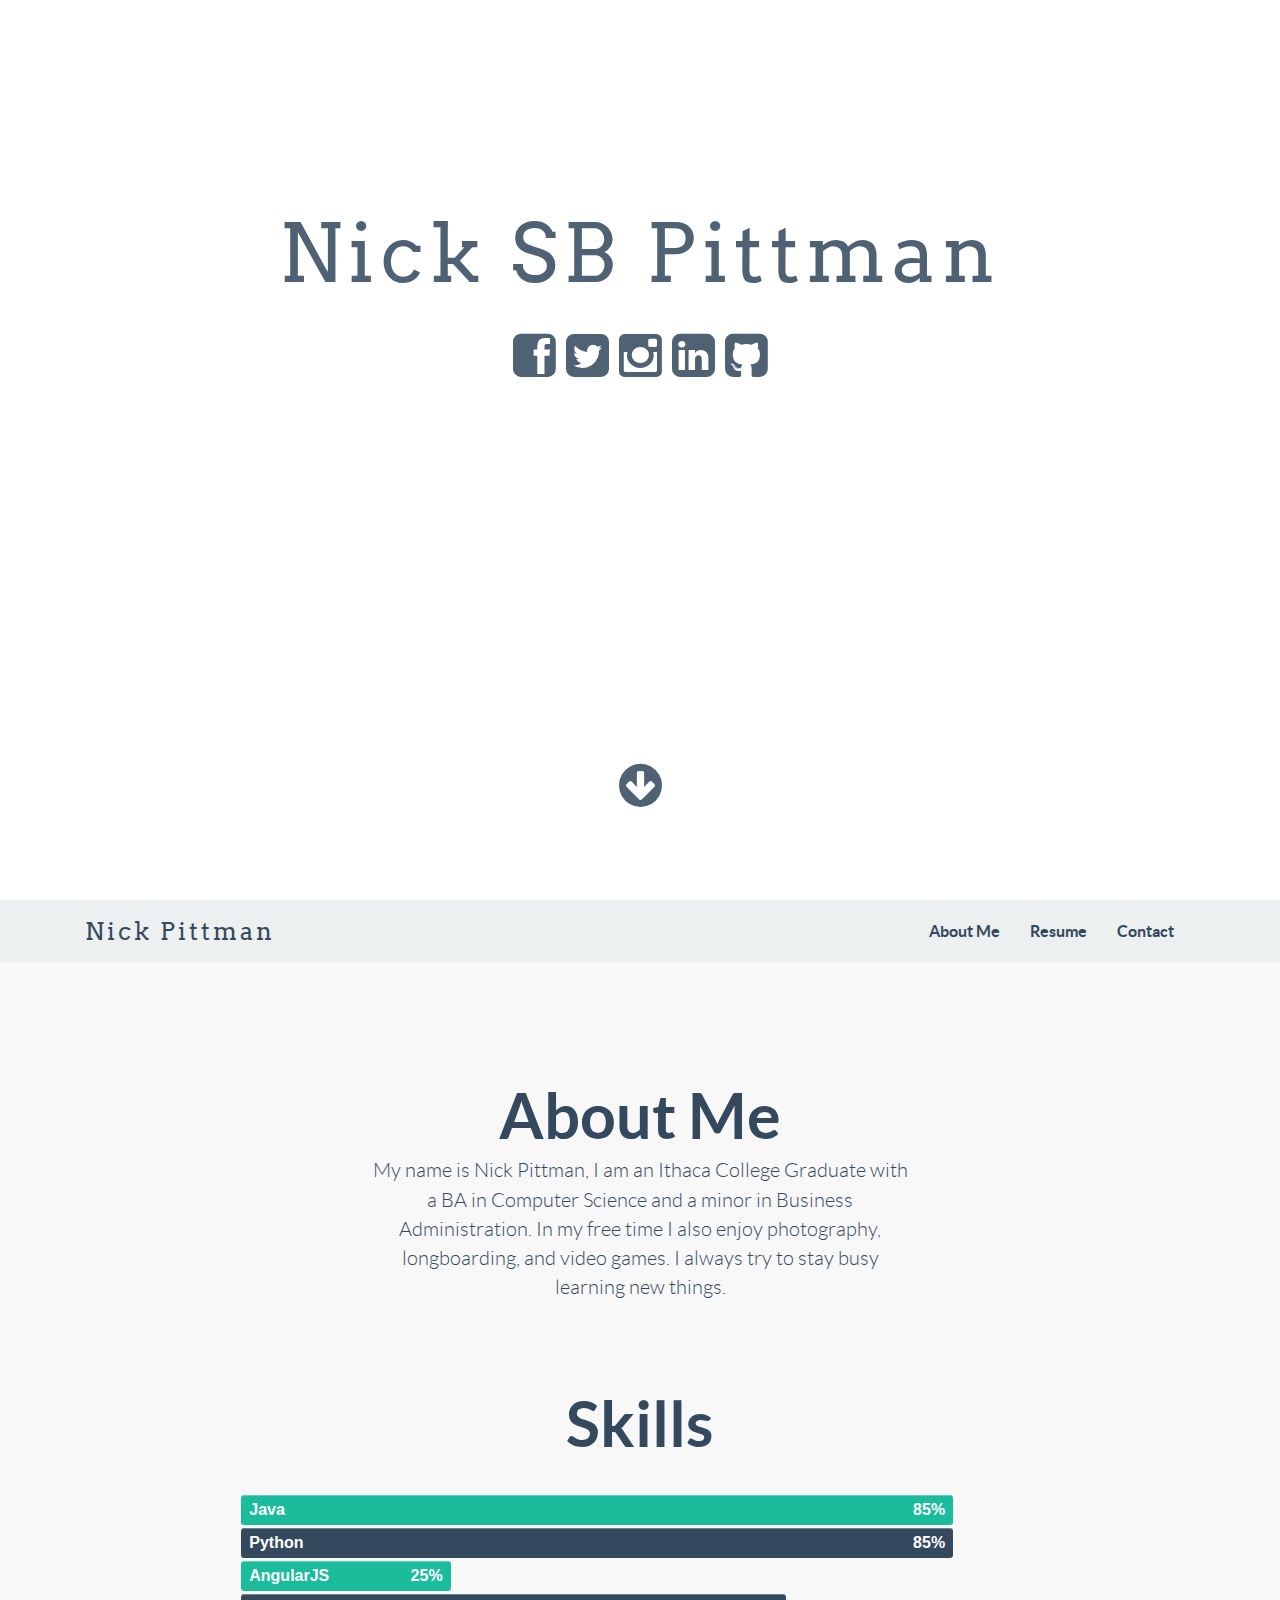
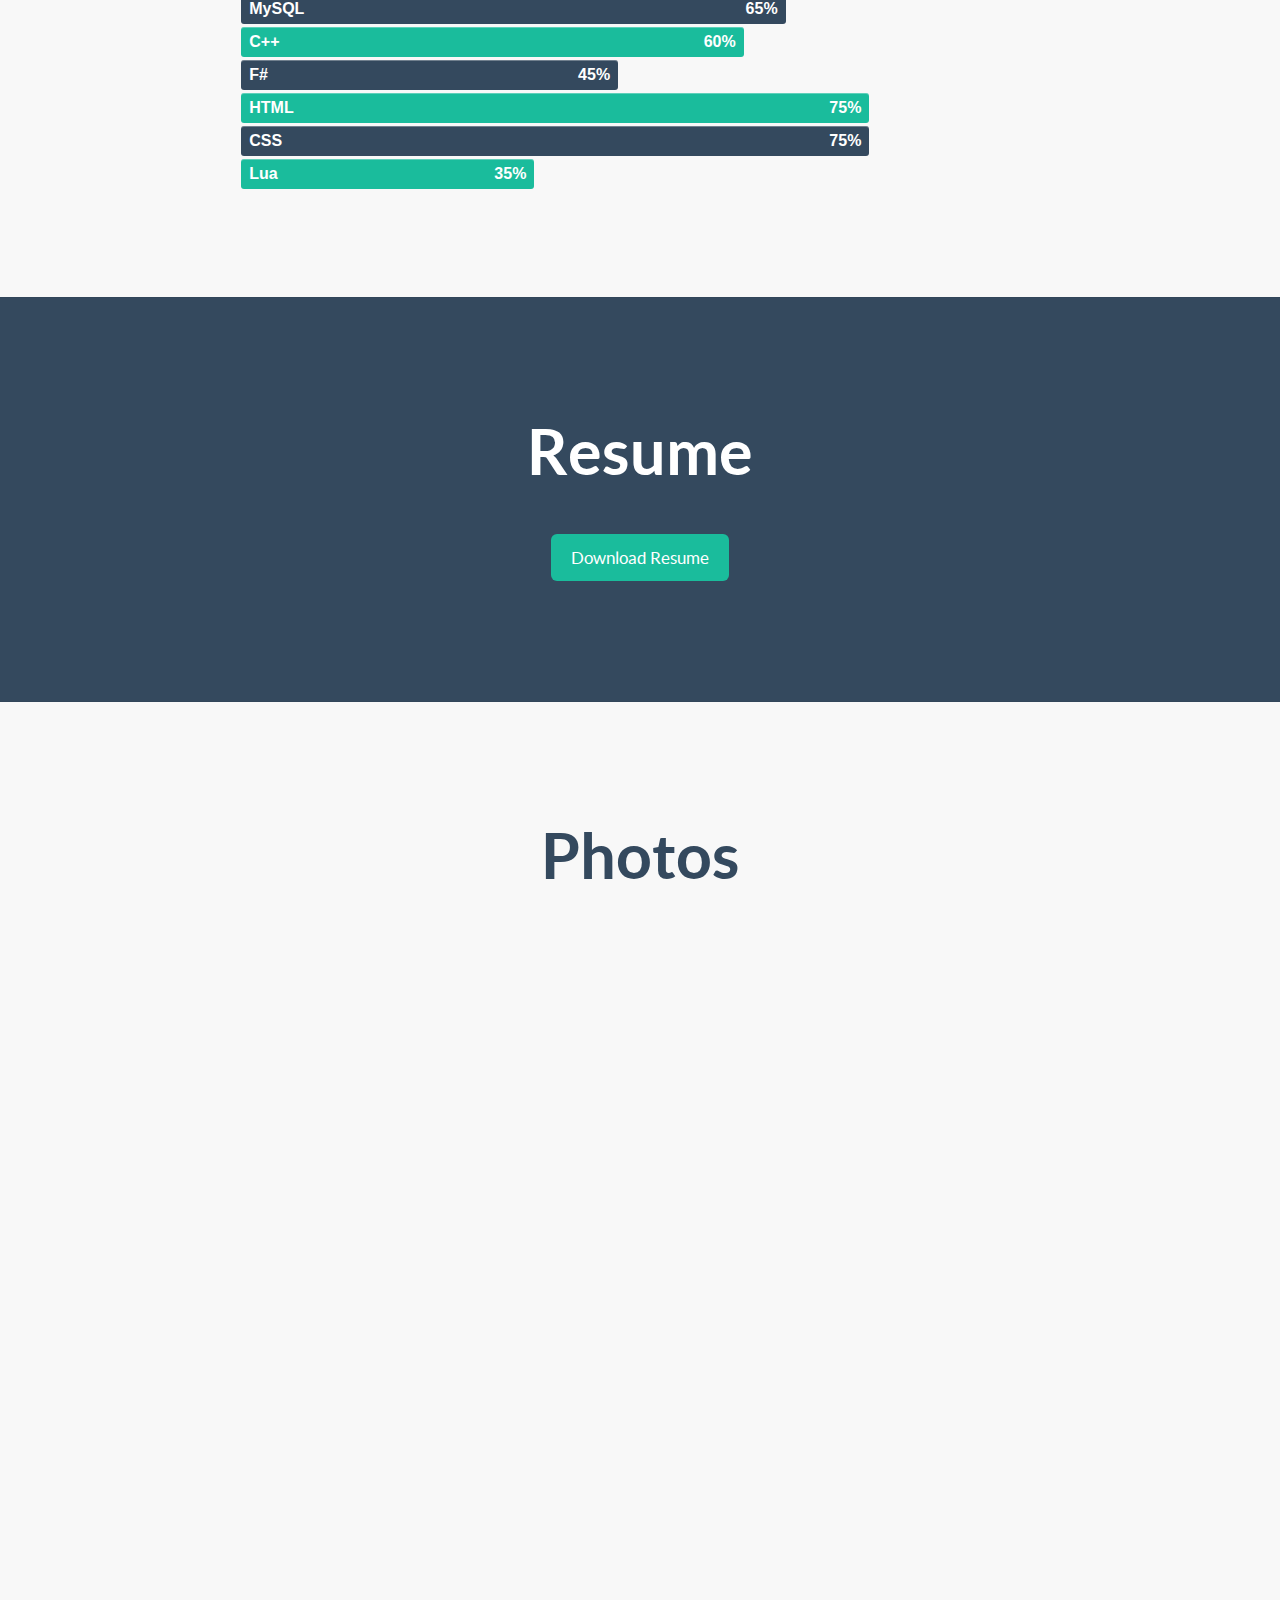
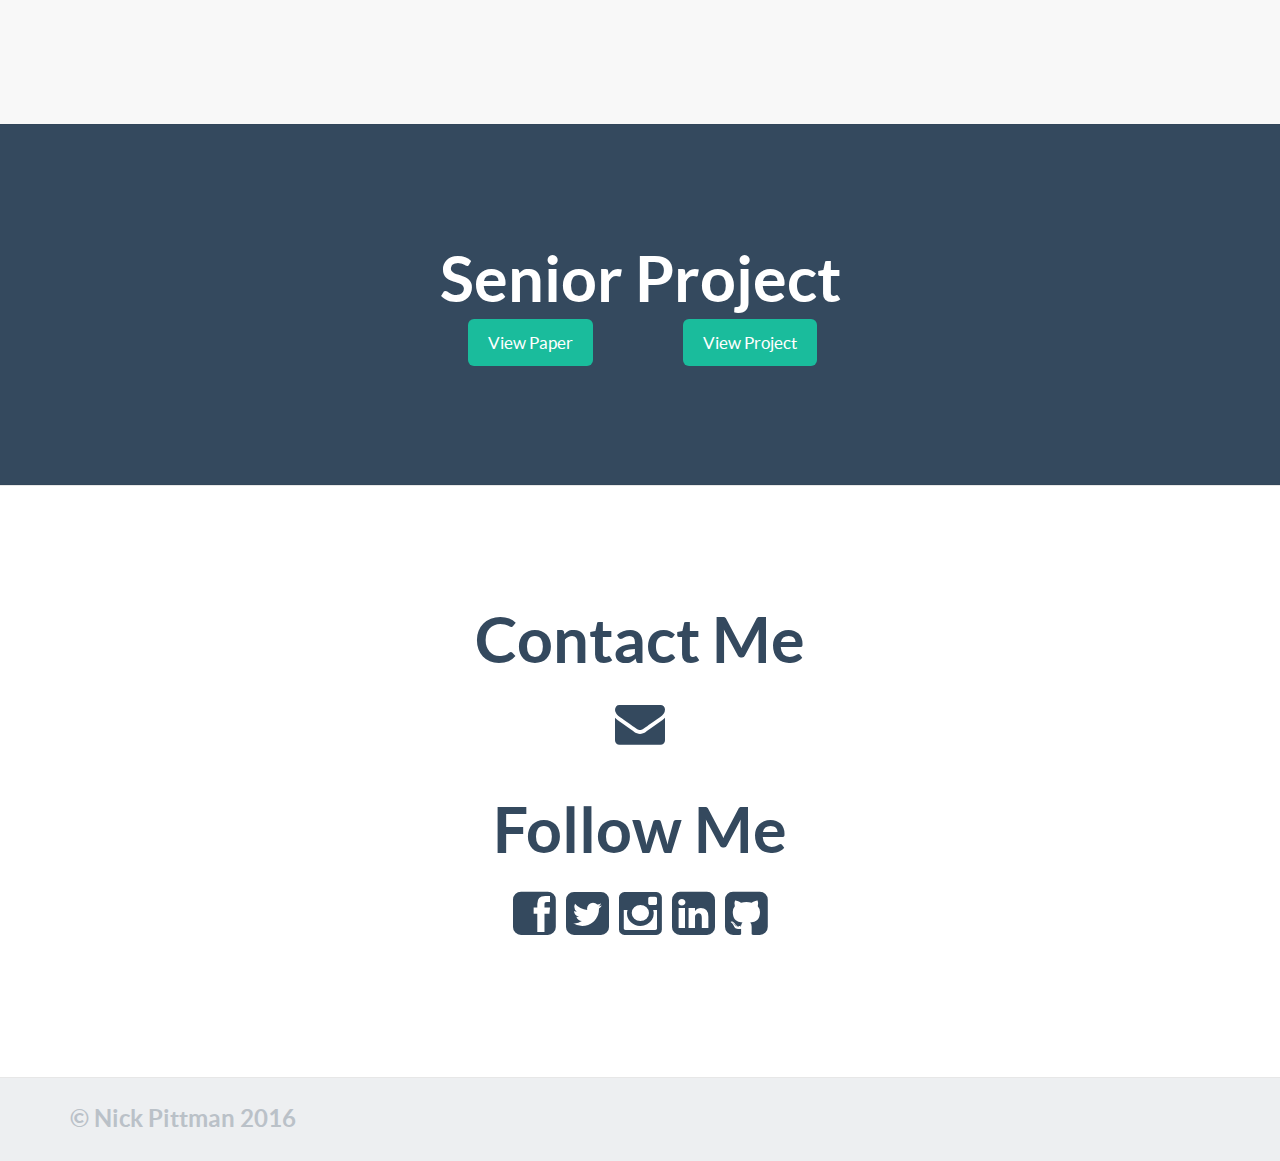
==== commit 8c2460e0: "fixed favicon" ====
--- a/index.html
+++ b/index.html
@@ -14,7 +14,7 @@
     <meta name="description" content="Flatfy Free Flat and Responsive HTML5 Template ">
     <meta name="author" content="">
     <title>Nick Pittman</title>
-    <link rel="icon" href="img/doge.PNG">
+    <link rel="icon" href="img/dogeIco.png">
     <!-- Bootstrap core CSS -->
     <link href="css/bootstrap.min.css" rel="stylesheet">
     <!-- Custom Google Web Font -->
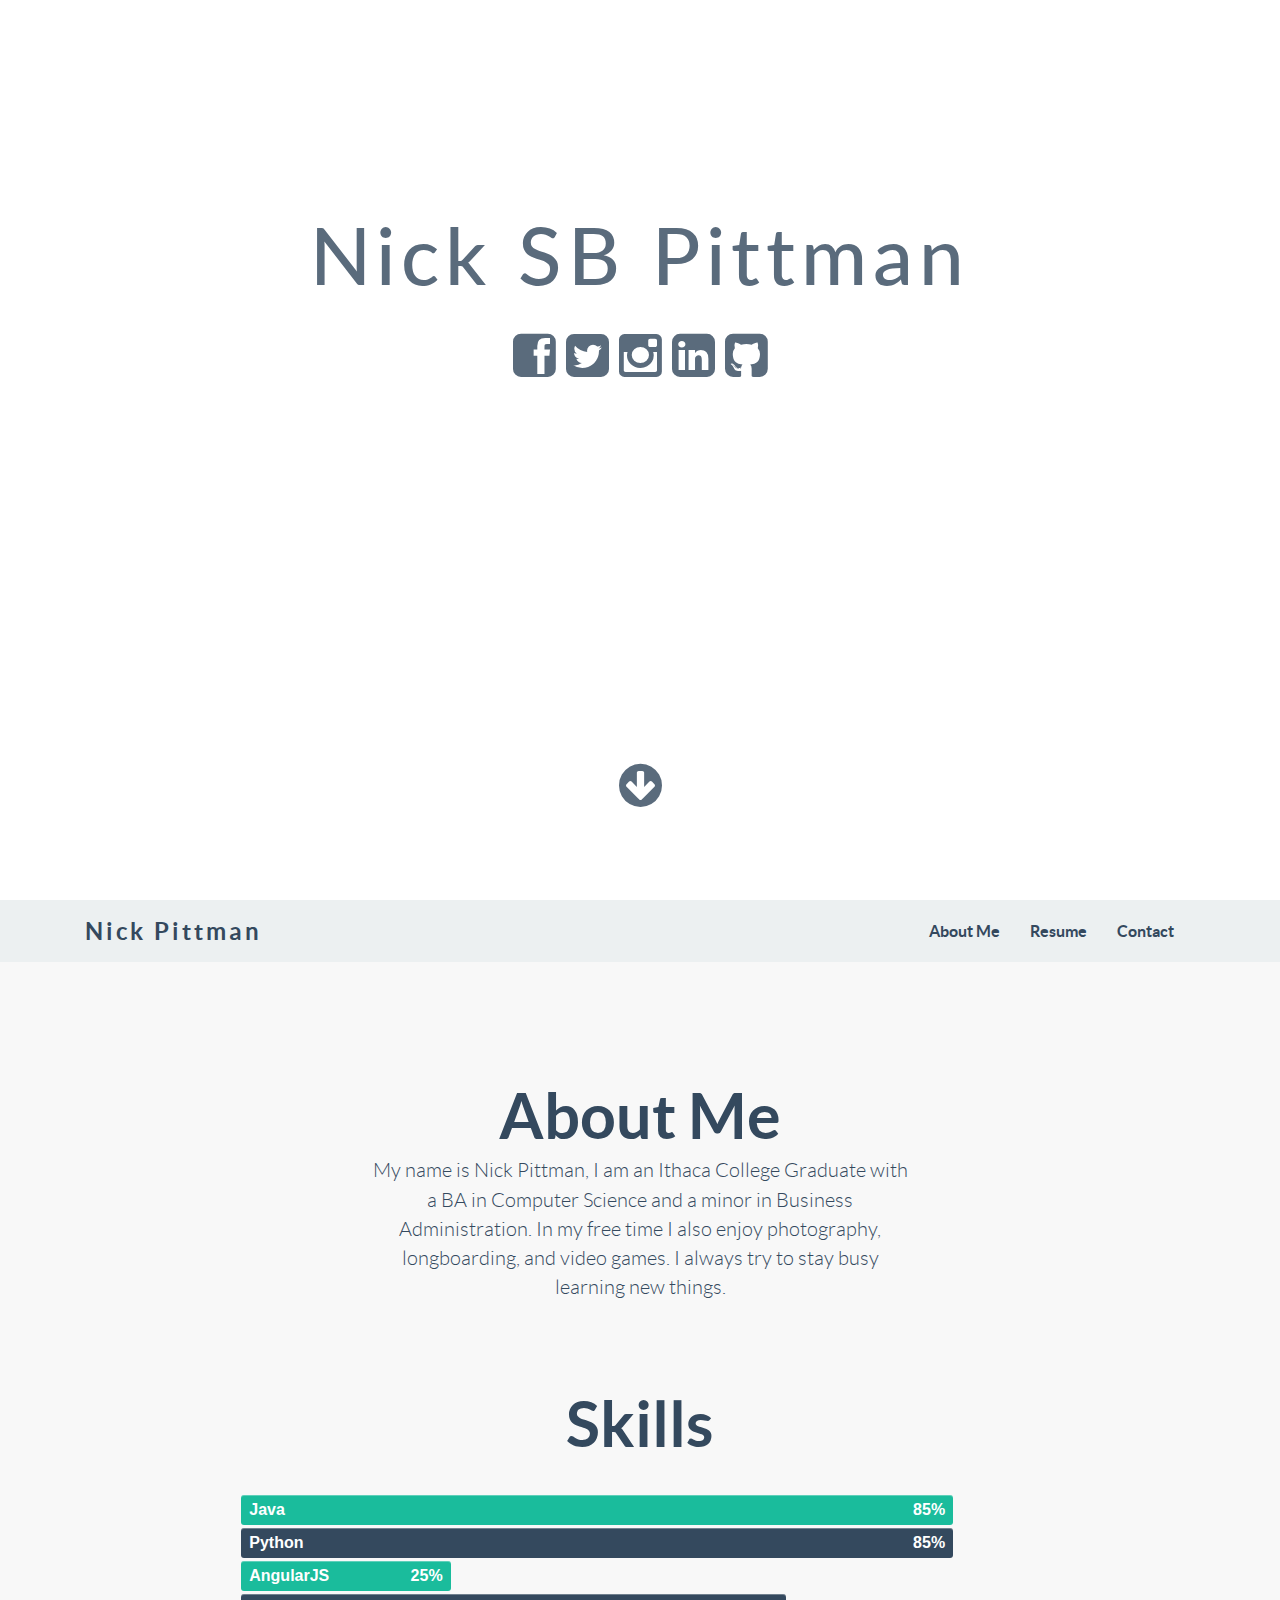
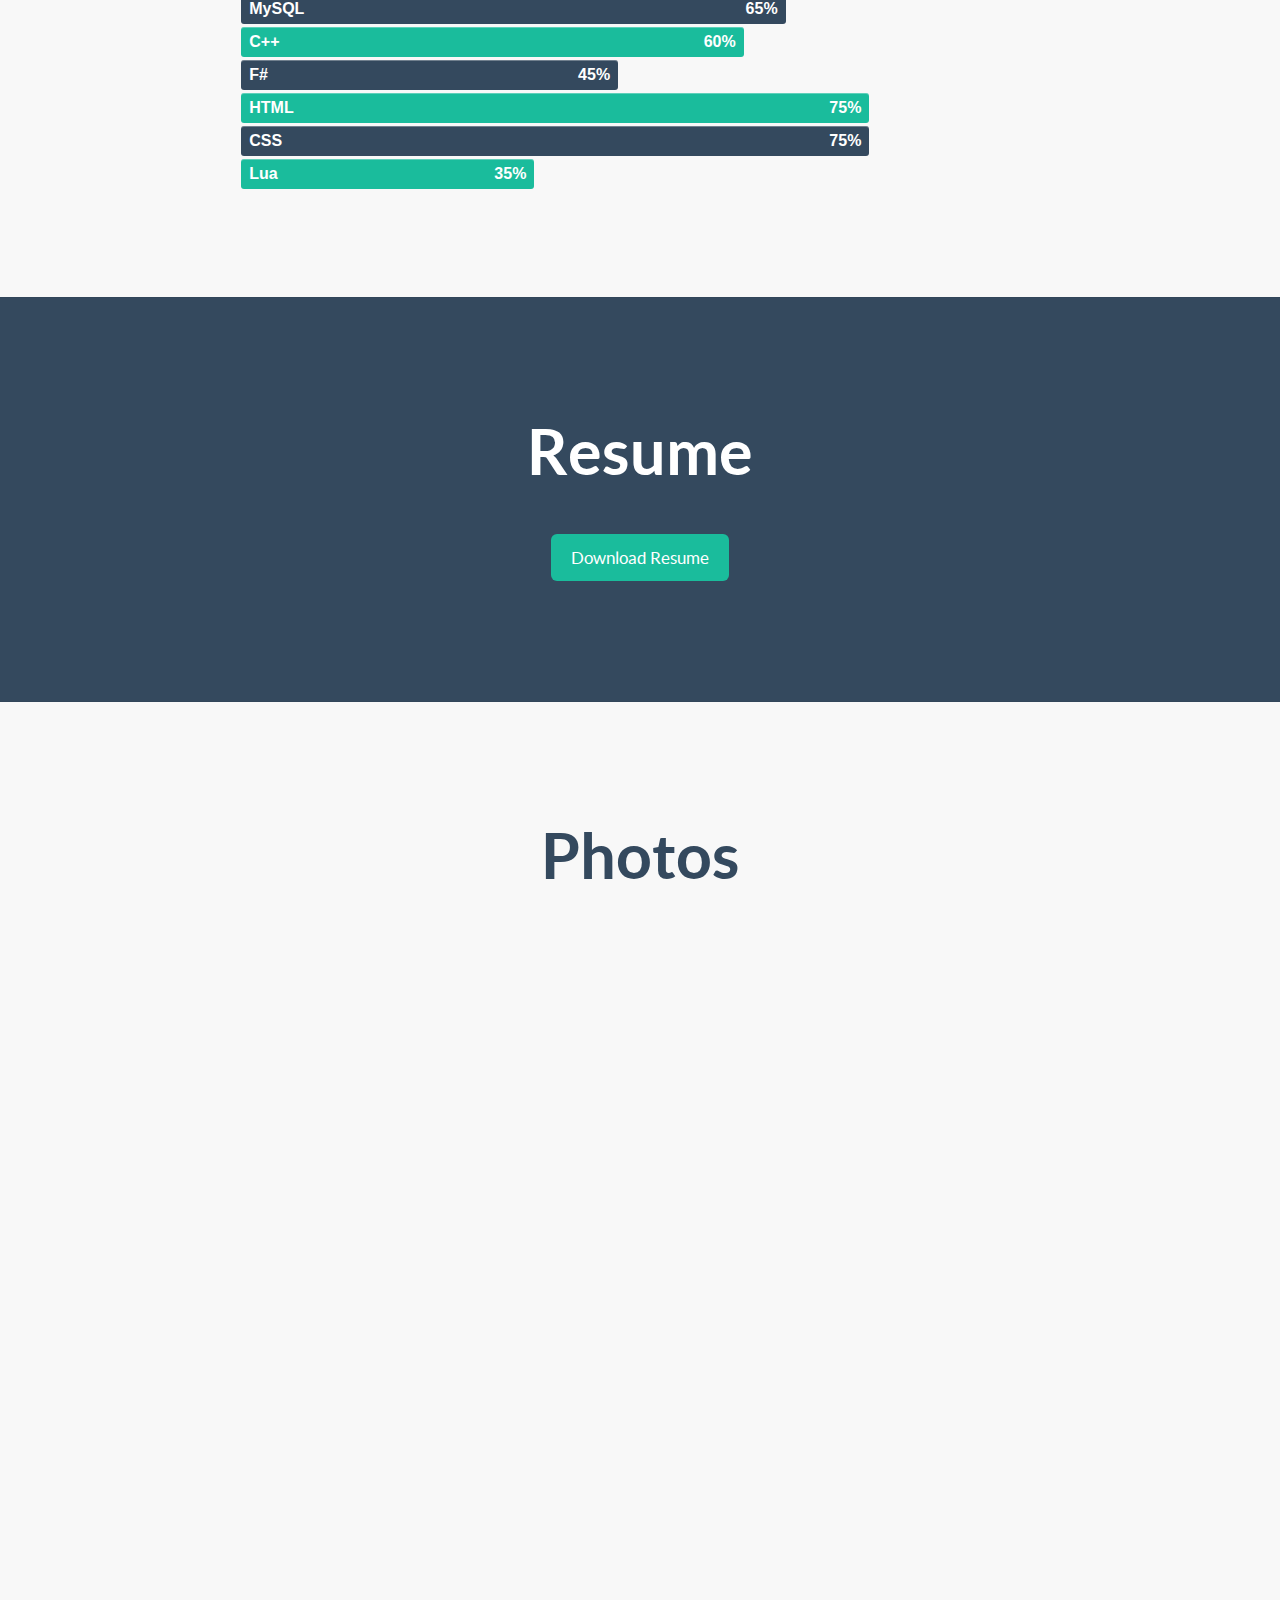
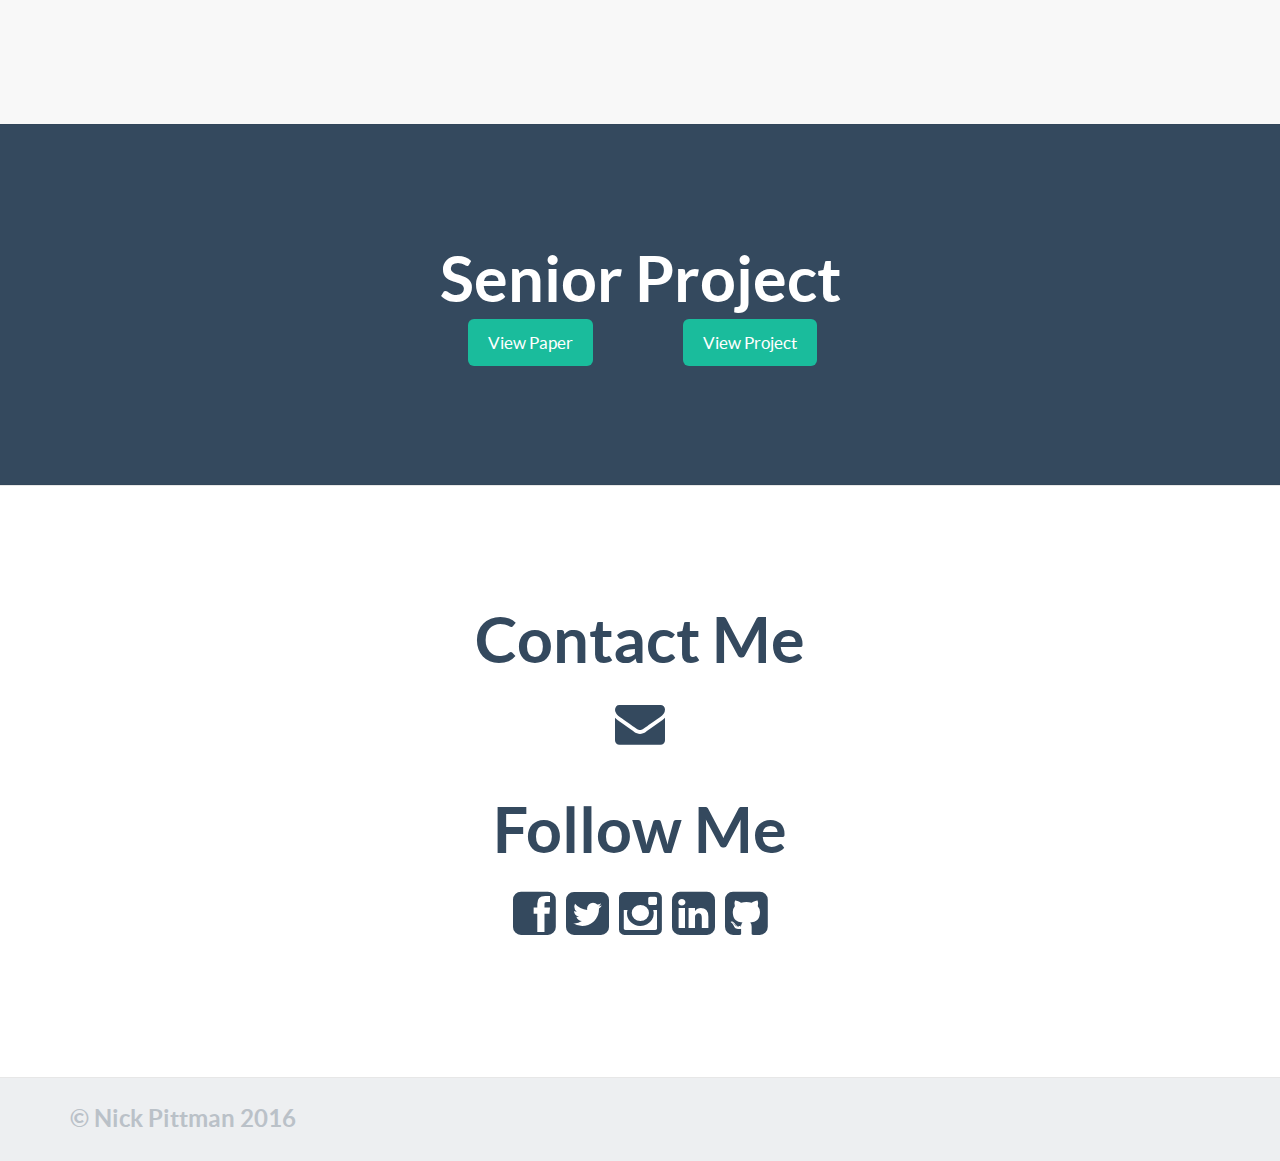
==== commit a265158c: "Serifs are out" ====
--- a/index.html
+++ b/index.html
@@ -204,9 +204,7 @@
         <div class="container">
             <div class="row">
                 <div class="col-md-6 col-md-offset-3 text-center white">
-                    <h2>Senior Project</h2> 
-                </div>
-                
+                    <h2>Senior Project</h2> </div>
                 <div class="col-md-9 col-md-offset-3 text-center white">
                     <div class="row">
                         <div class="col-md-1"> </div>
@@ -215,8 +213,7 @@
                         <div class="col-md-1"> </div>
                     </div>
                 </div>
-            </div>> 
-        </div>
+            </div>> </div>
     </div>
     <!-- Credits -->
     <!--
--- a/css/general.css
+++ b/css/general.css
@@ -88,8 +88,8 @@
 
 .h1_home {
     font-size: 80px;
-    font-family: arvo;
-    font-weight: 300;
+    font-family: Lato;
+    font-weight: 450;
     letter-spacing: 6px;
 }
 
@@ -283,9 +283,9 @@
 }
 
 .navbar-brand {
-    font-family: arvo;
+    font-family: Lato;
     letter-spacing: 3px;
-    font-weight: 400 !important;
+    font-weight: 9000 !important;
 }
 
 .lead {
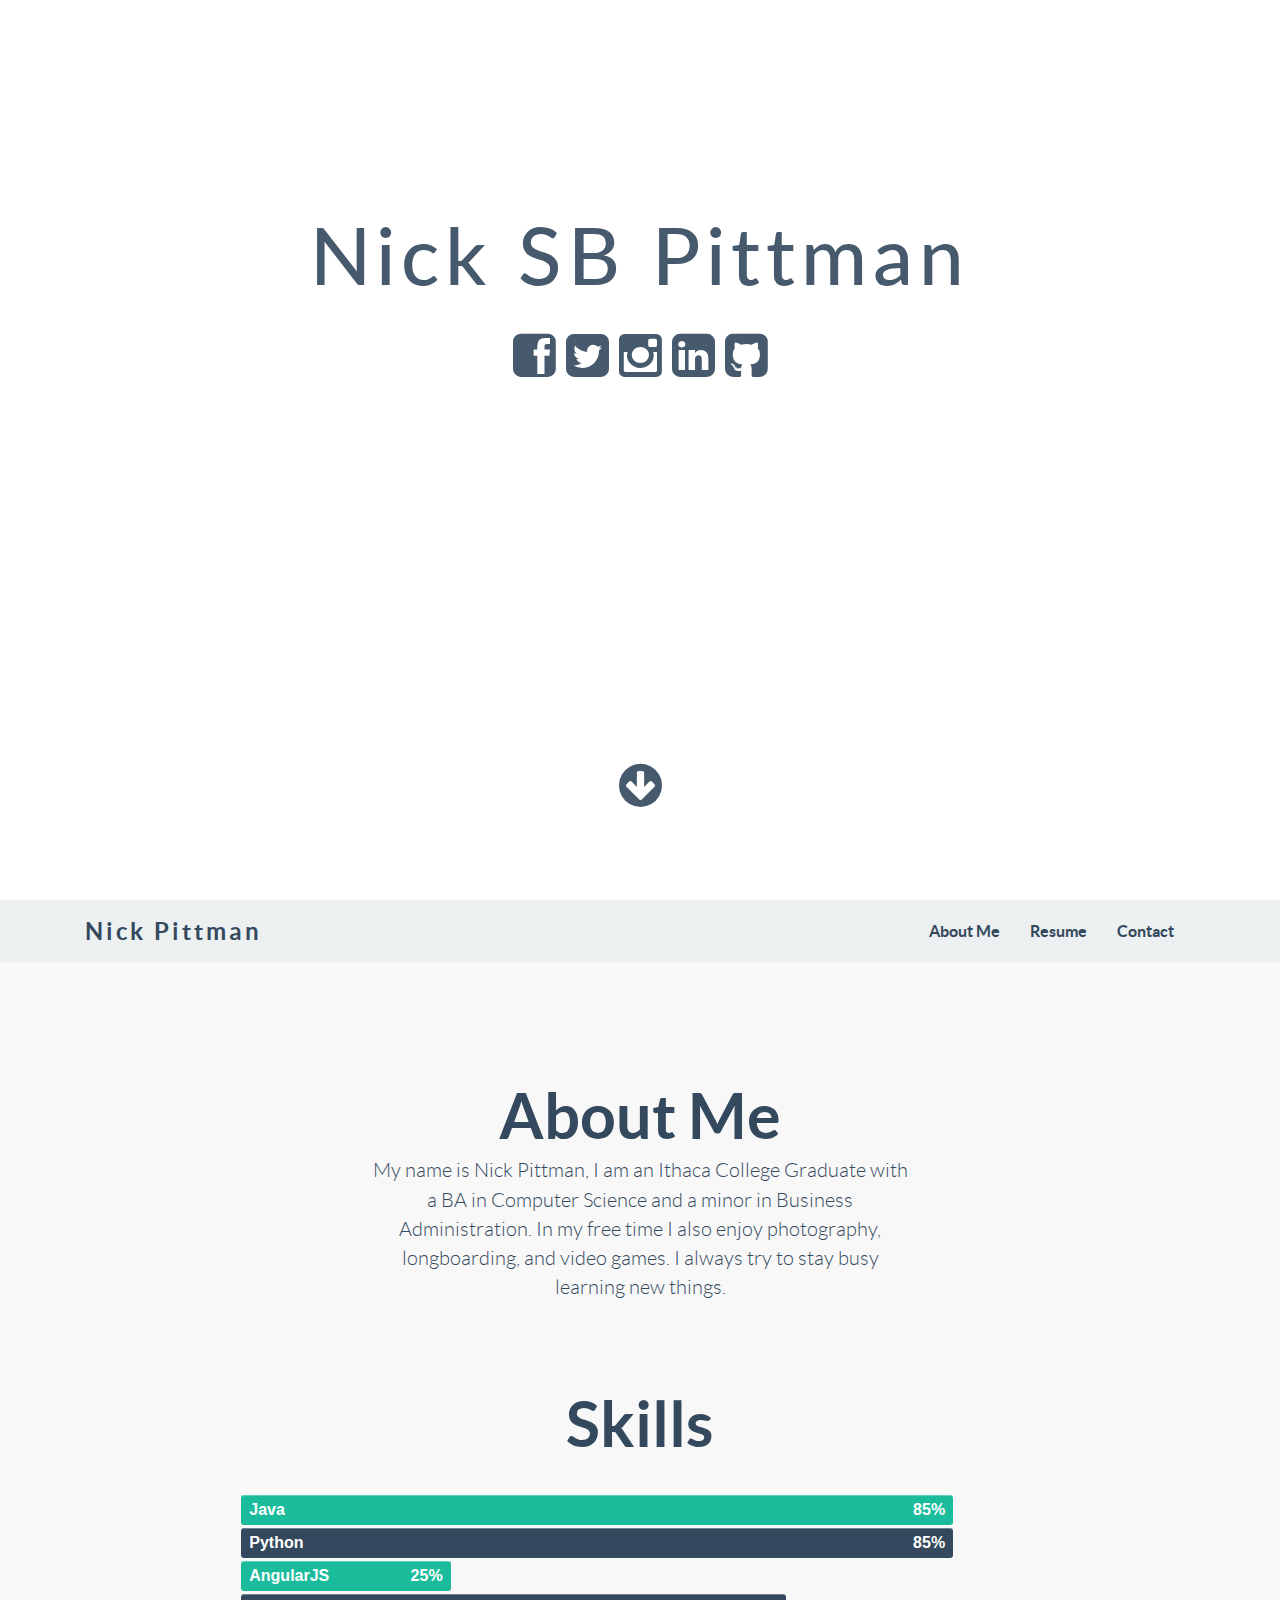
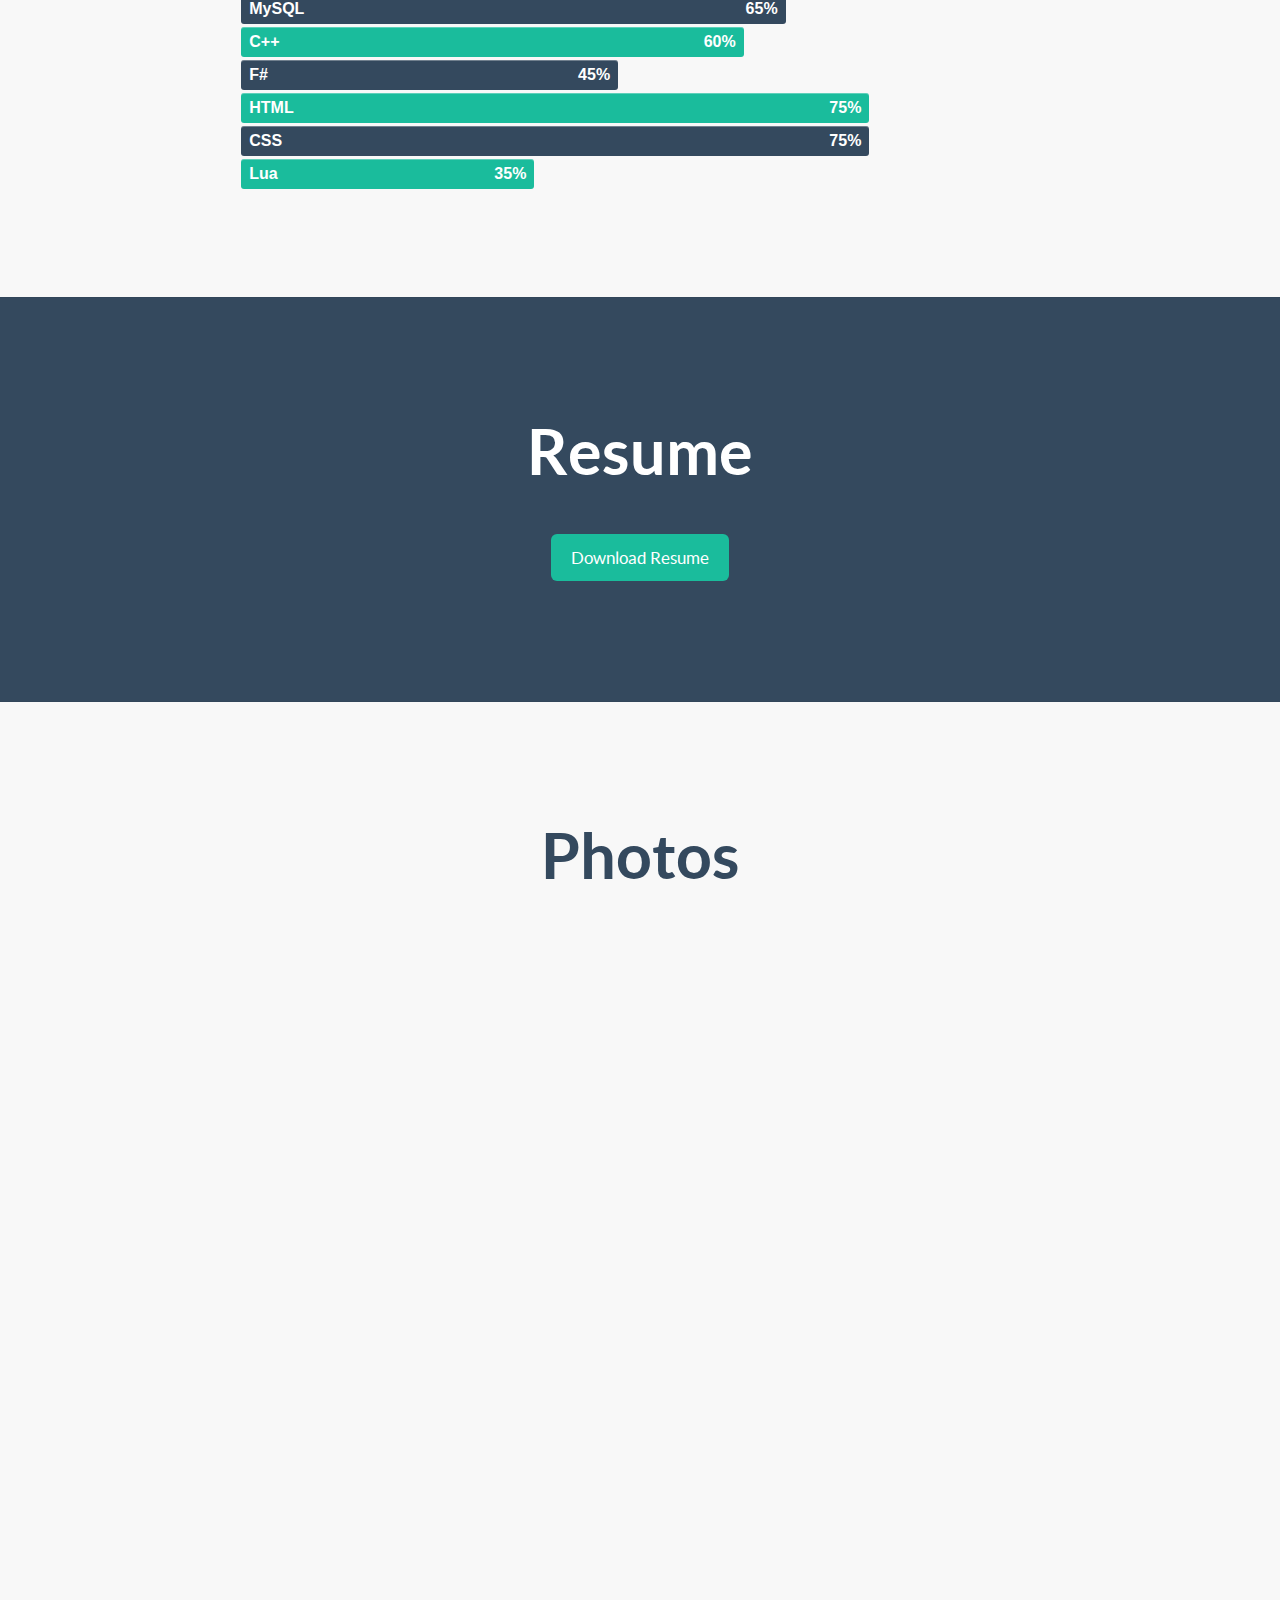
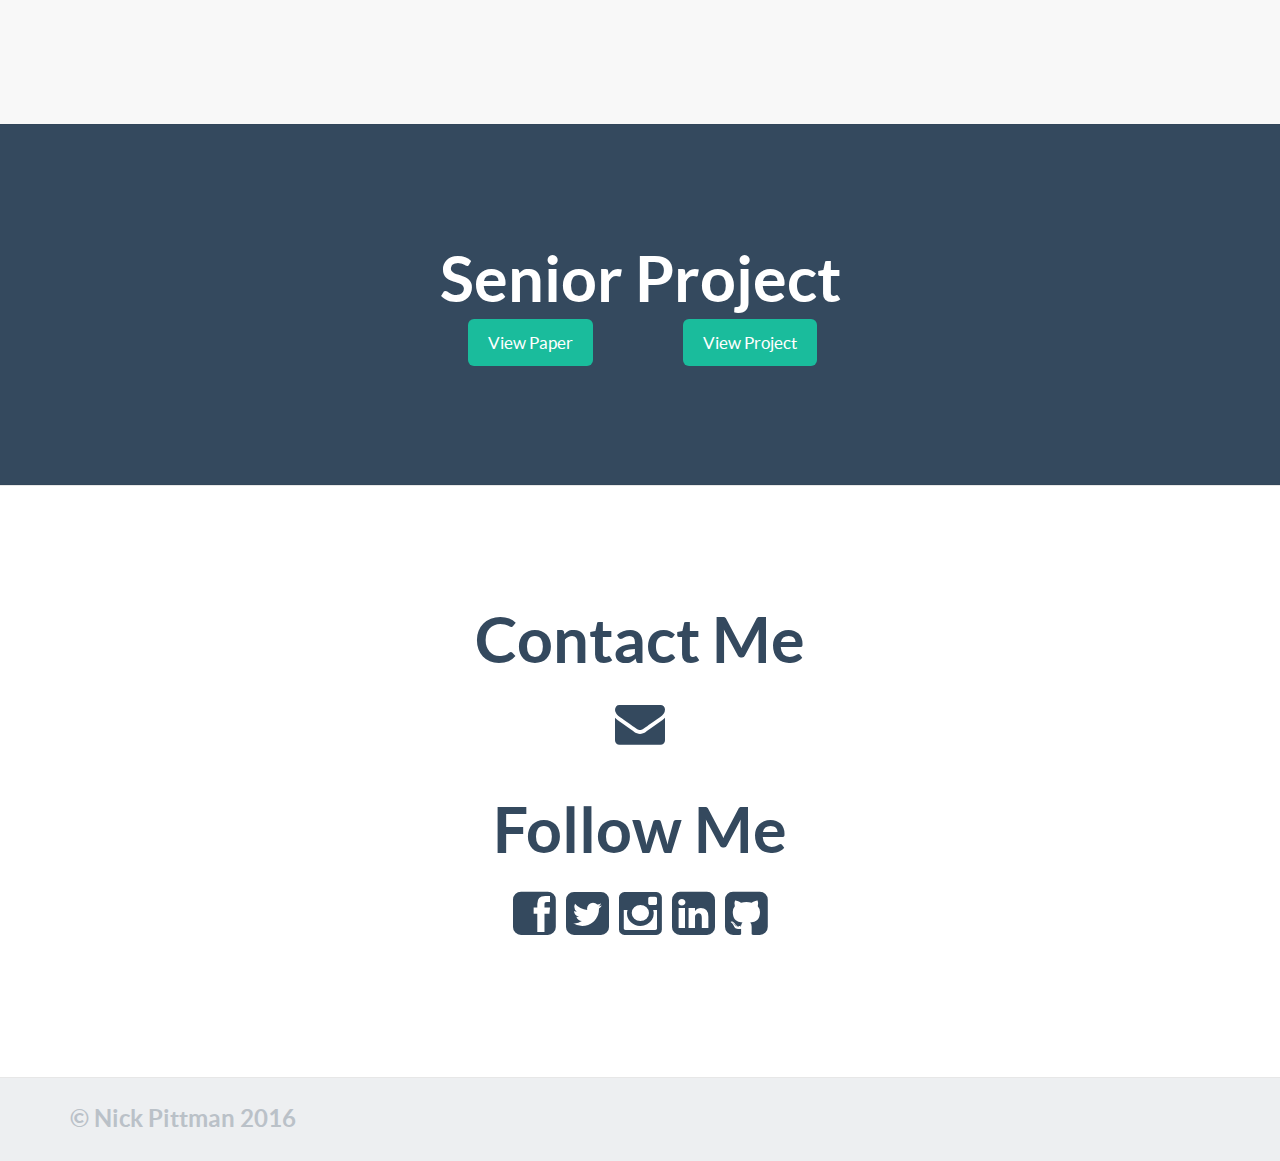
==== commit 3489b586: "cleaned up some css" ====
--- a/index.html
+++ b/index.html
@@ -1,4 +1,3 @@
-<!-- FlatFy Theme - Andrea Galanti /-->
 <!doctype html>
 <!--[if lt IE 7]> <html class="no-js ie6 oldie" lang="en"> <![endif]-->
 <!--[if IE 7]>    <html class="no-js ie7 oldie" lang="en"> <![endif]-->
@@ -11,8 +10,8 @@
 <head>
     <meta charset="utf-8">
     <meta name="viewport" content="width=device-width, user-scalable=no, initial-scale=1.0, minimum-scale=1.0, maximum-scale=1.0">
-    <meta name="description" content="Flatfy Free Flat and Responsive HTML5 Template ">
-    <meta name="author" content="">
+    <meta name="description" content="Nick SB Pittman Personal Site">
+    <meta name="author" content="Nick Pittman">
     <title>Nick Pittman</title>
     <link rel="icon" href="img/dogeIco.png">
     <!-- Bootstrap core CSS -->
--- a/css/general.css
+++ b/css/general.css
@@ -1,12 +1,3 @@
-/*
-Theme: Flatfy Theme
-Author: Andrea Galanti
-Bootstrap Version 
-Build: 1.0
-http://www.andreagalanti.it
-*/
-
-
 /*General */
 
 body,
--- a/css/style.css
+++ b/css/style.css
@@ -1,11 +1,3 @@
-/*
-Theme: Flatfy Theme
-Author: Andrea Galanti
-Bootstrap Version 
-Build: 1.0
-http://www.andreagalanti.it
-*/
-
 @font-face {
   font-family: 'Lato';
   src: url('../fonts/lato/lato-black.eot');
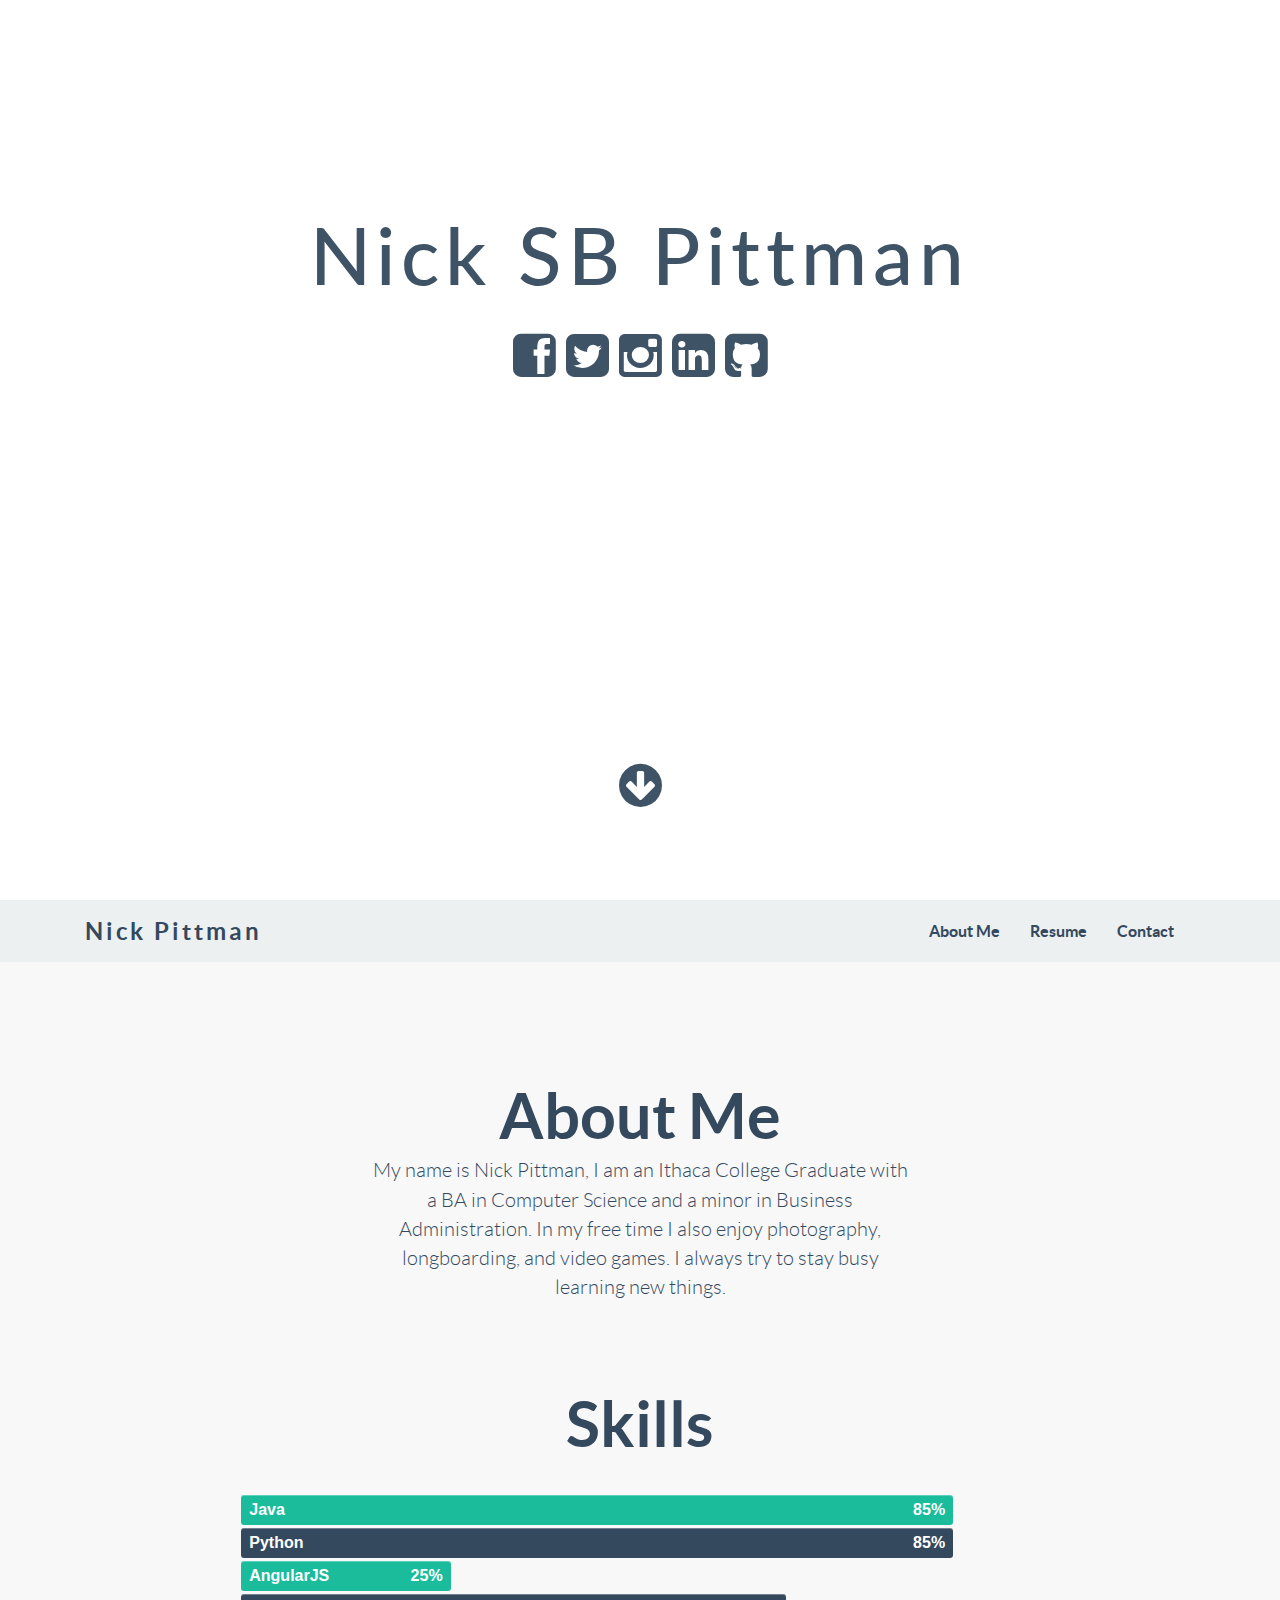
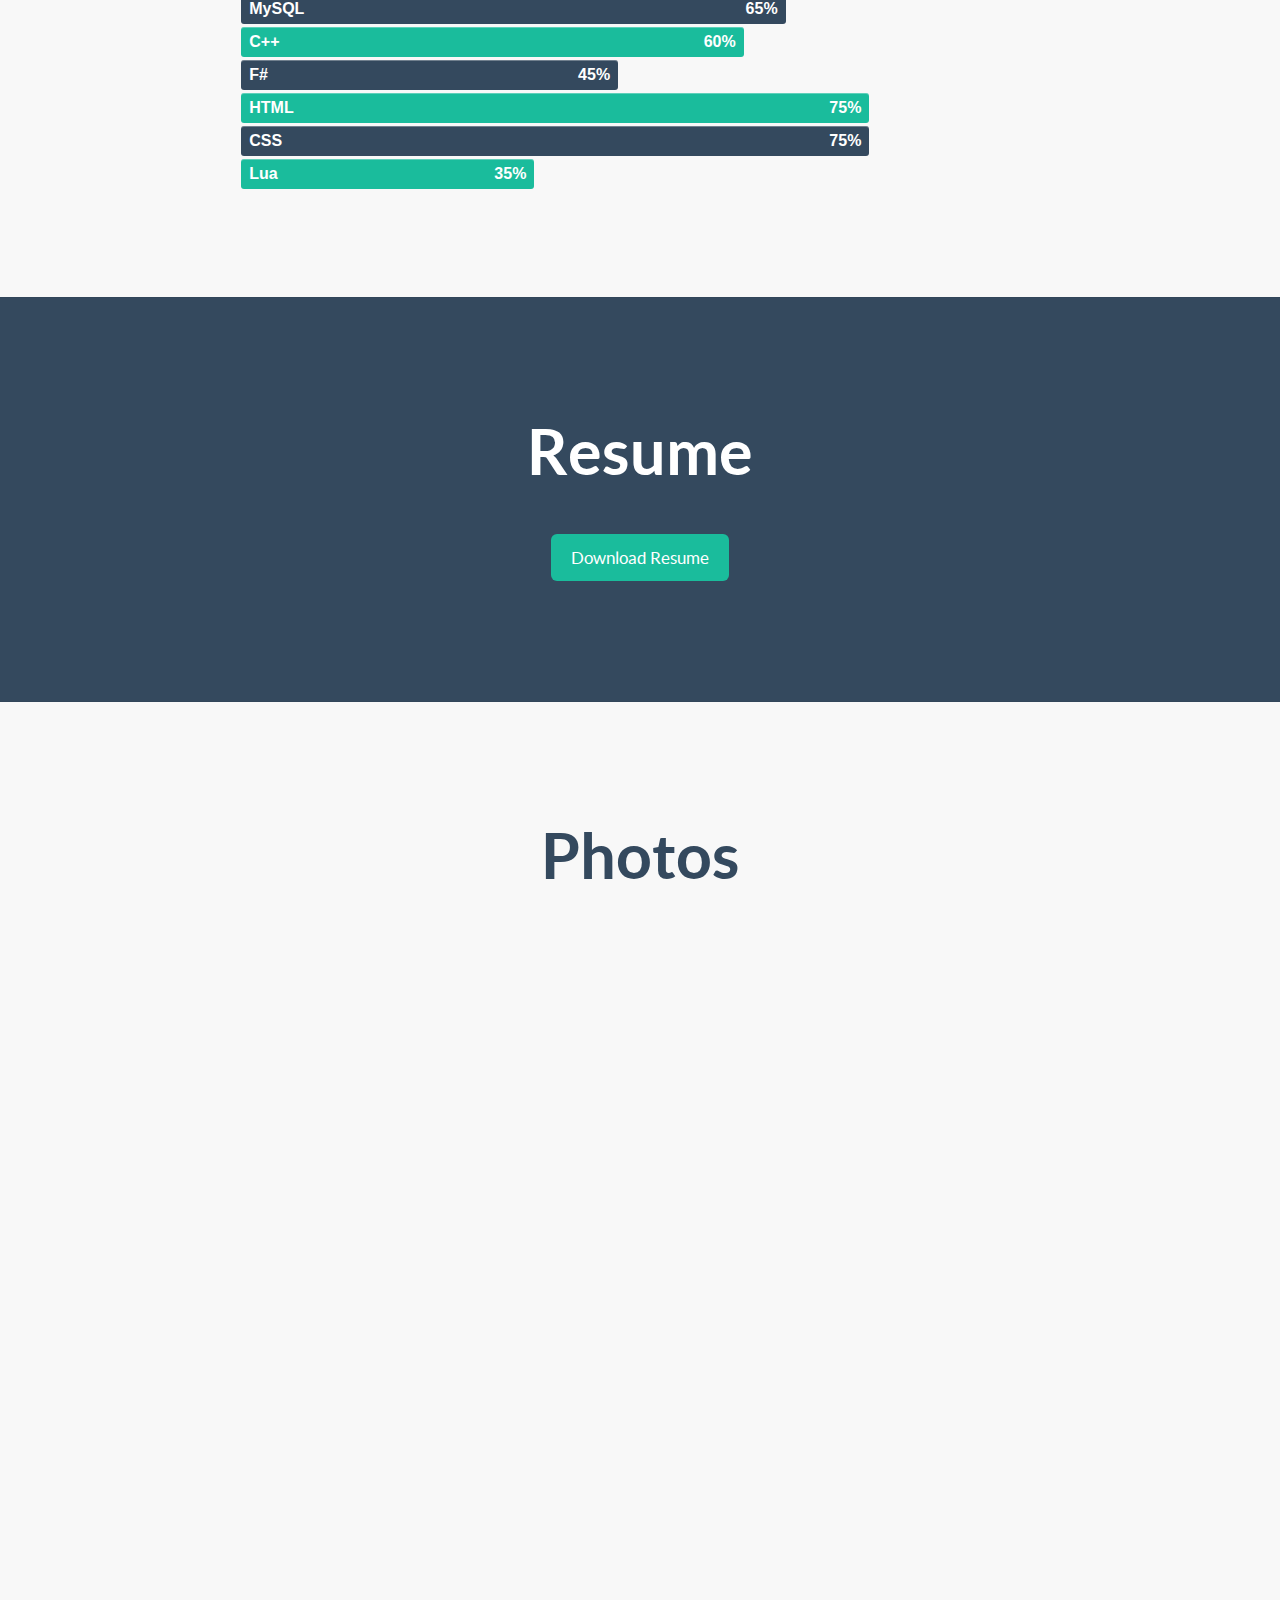
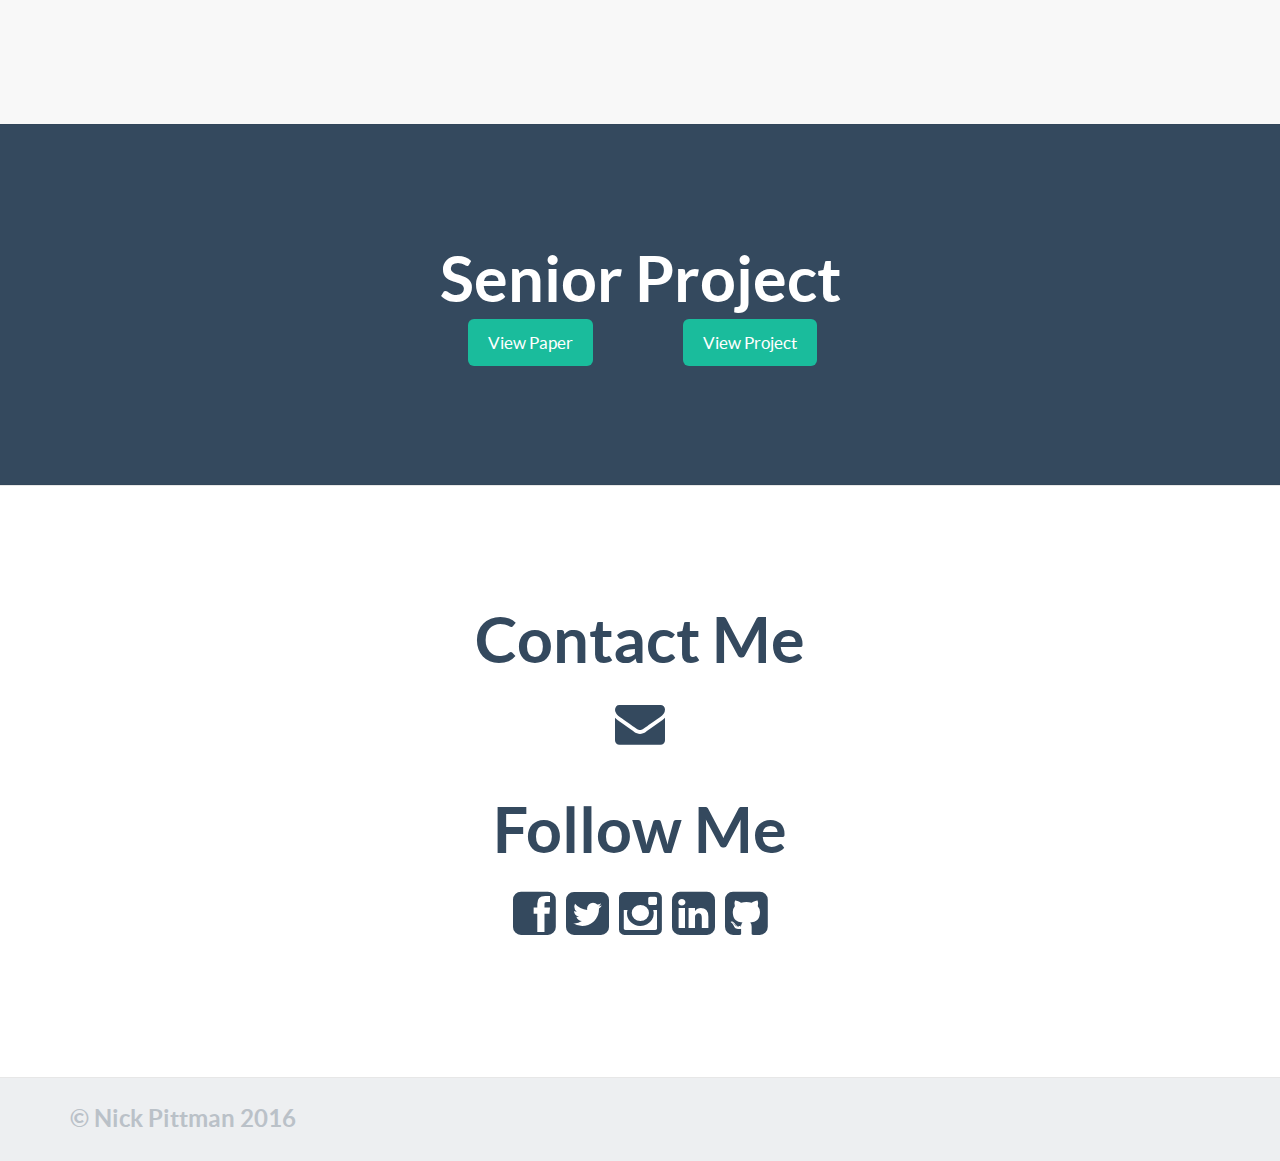
==== commit c767225f: "minor updates" ====
--- a/index.html
+++ b/index.html
@@ -177,9 +177,10 @@
                     <a href="img/slide/1.jpg" class="image-link">
                         <div class="item"> <img class="img-responsive img-rounded" src="img/slide/1Pre.jpg" alt="mmm mmm that suit"> </div>
                     </a>
-                    <a href="img/slide/2.jpg" class="image-link">
-                        <div class="item"> <img class="img-responsive img-rounded" src="img/slide/2Pre.jpg" alt="Caleb in the snowy woods"> </div>
-                    </a>
+                    <a href="img/slide/6.jpg" class="image-link">
+                        <div class="item"> <img class="img-responsive img-rounded" src="img/slide/6Pre.jpg" alt="Floating Plank"> </div>
+                    </a>
+                   
                     <a href="img/slide/3.jpg" class="image-link">
                         <div class="item"> <img class="img-responsive img-rounded" src="img/slide/3Pre.jpg" alt="Looking down on the gorges"> </div>
                     </a>
@@ -189,9 +190,9 @@
                     <a href="img/slide/5.jpg" class="image-link">
                         <div class="item"> <img class="img-responsive img-rounded" src="img/slide/5Pre.jpg" alt="Colgan jumping the fountain"> </div>
                     </a>
-                    <a href="img/slide/6.jpg" class="image-link">
-                        <div class="item"> <img class="img-responsive img-rounded" src="img/slide/6Pre.jpg" alt="Floating Plank"> </div>
-                    </a>
+                     <a href="img/slide/2.jpg" class="image-link">
+                        <div class="item"> <img class="img-responsive img-rounded" src="img/slide/2Pre.jpg" alt="Caleb in the snowy woods"> </div>
+                    </a>                    
                     <a href="img/slide/7.JPG" class="image-link">
                         <div class="item"> <img class="img-responsive img-rounded" src="img/slide/7Pre.jpg" alt="Protected Lands"> </div>
                     </a>
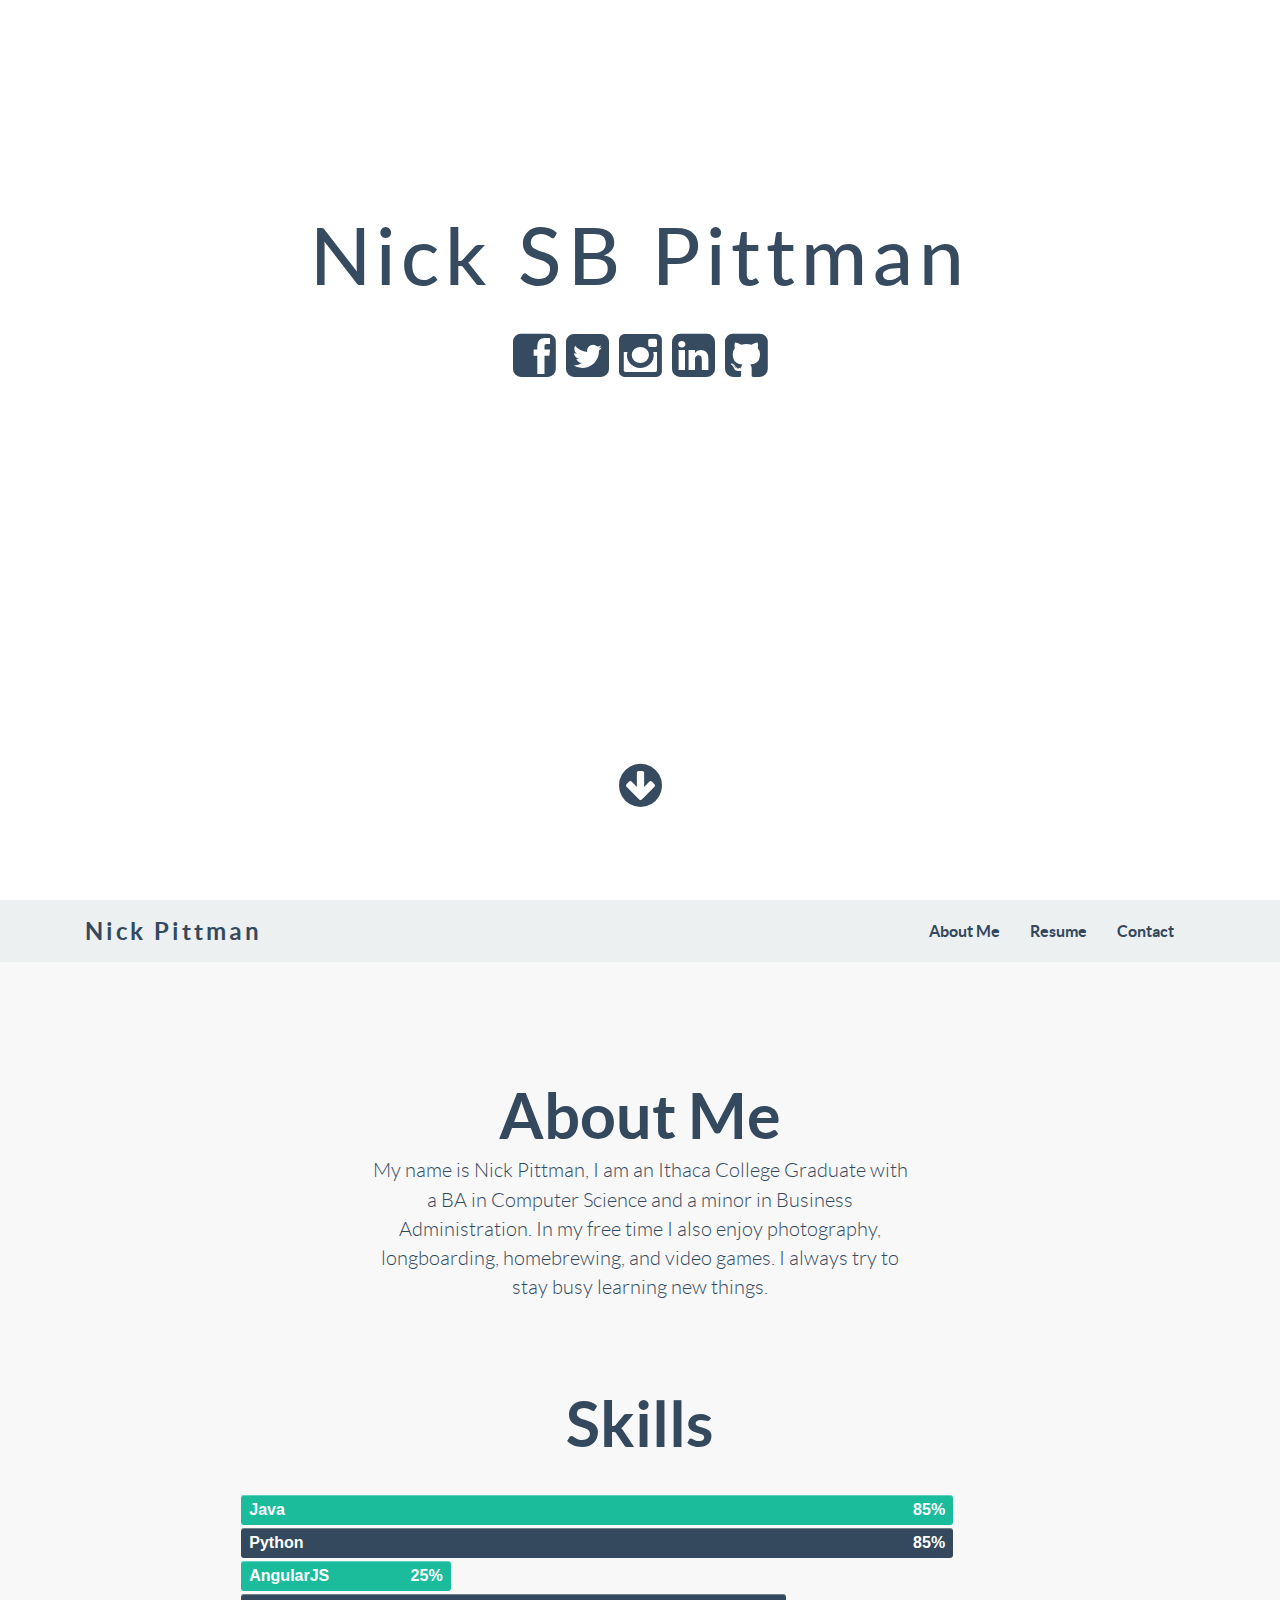
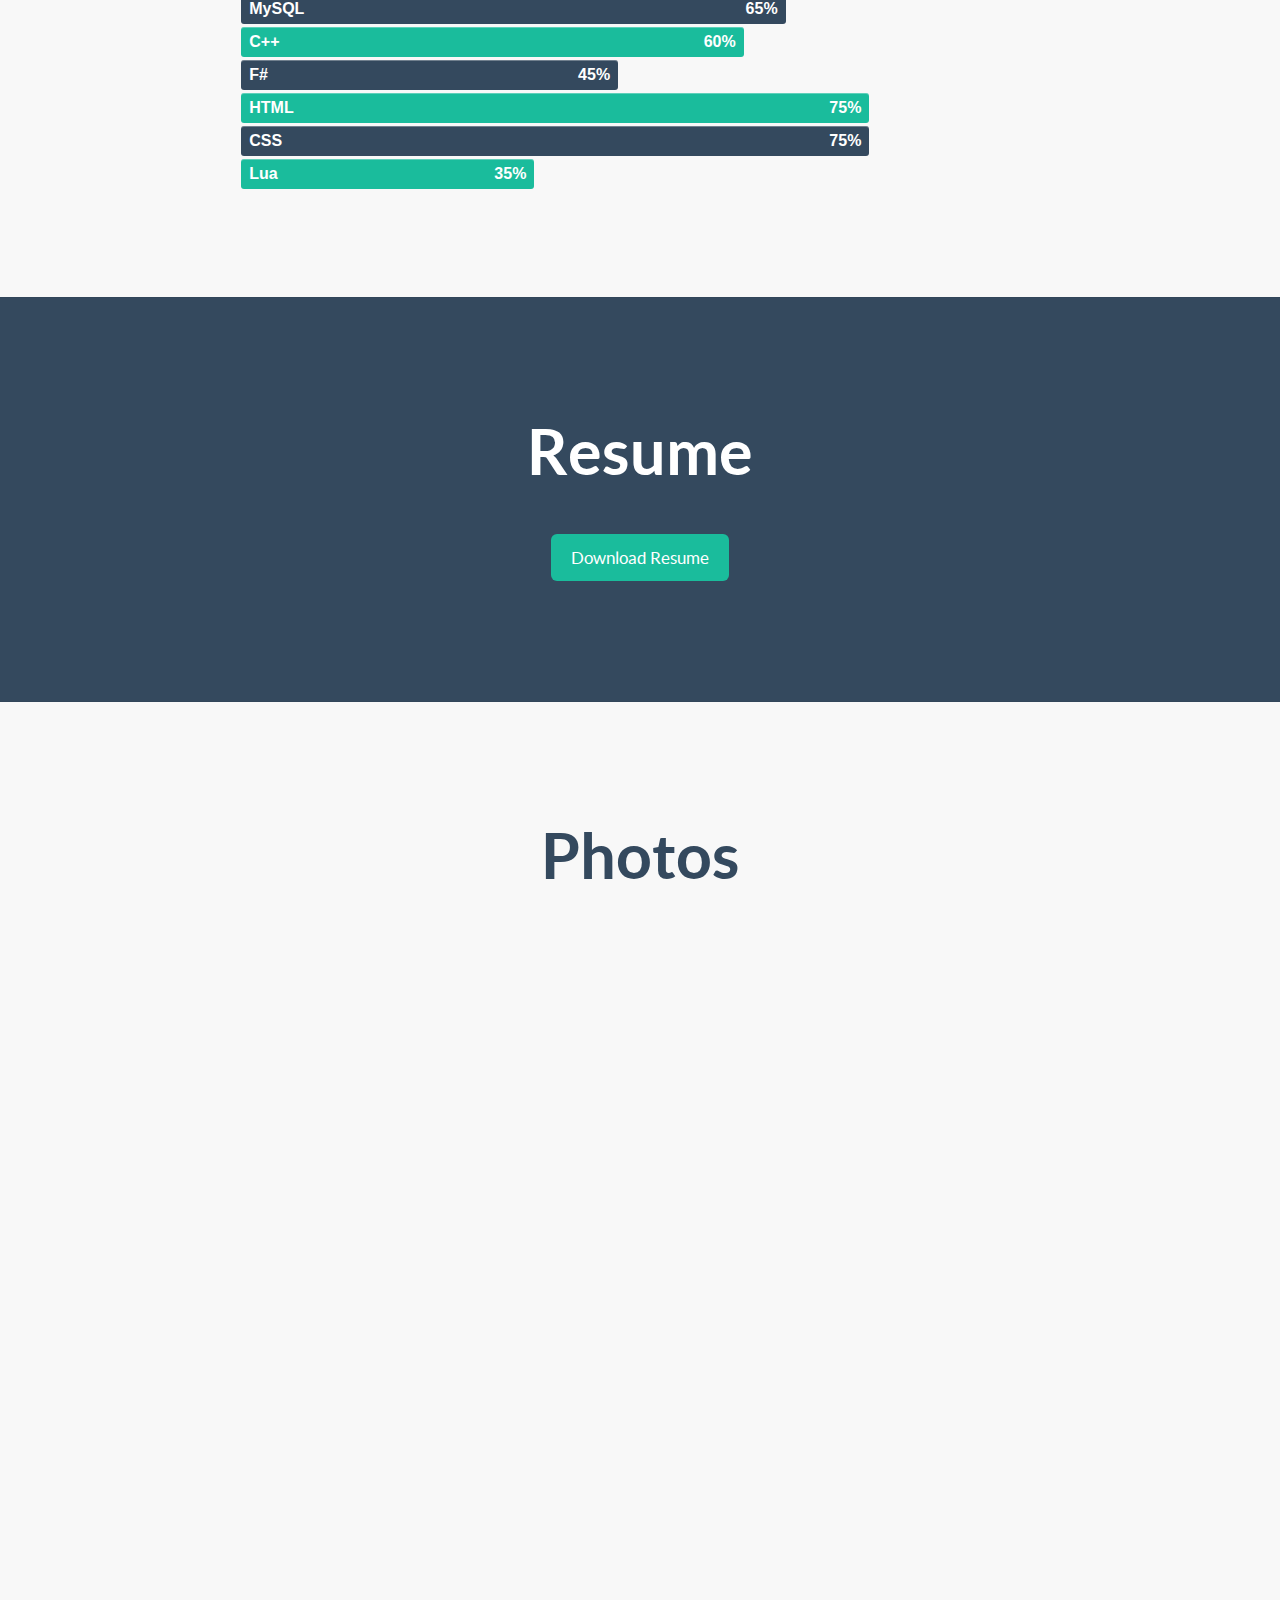
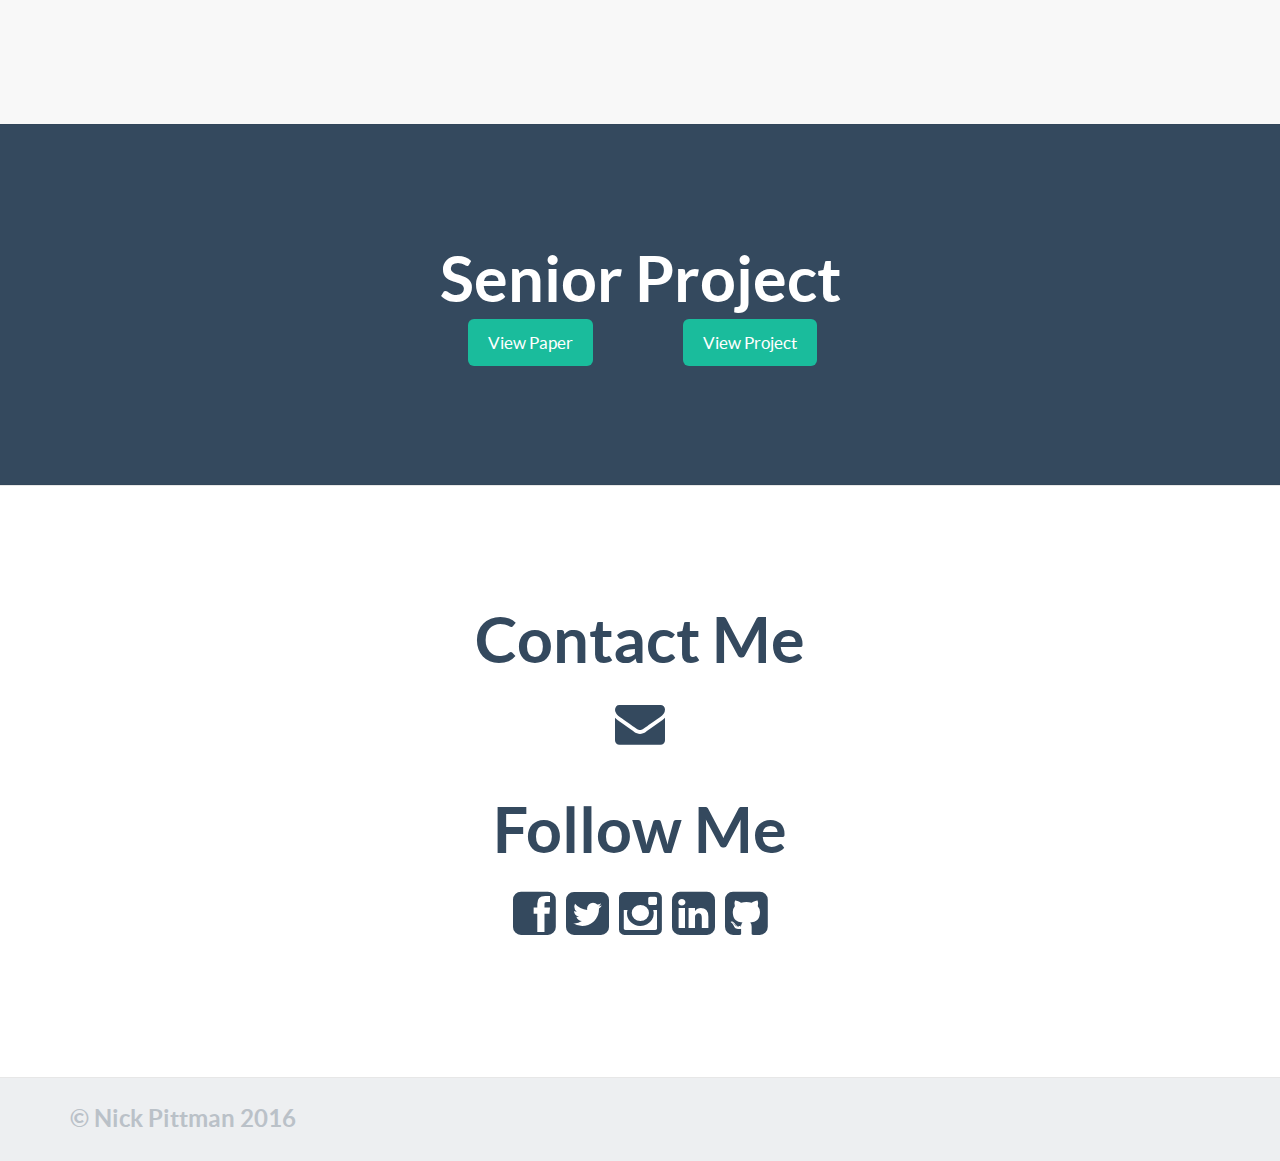
==== commit 3b64d5ff: "minor updates" ====
--- a/index.html
+++ b/index.html
@@ -88,7 +88,7 @@
         <div class="container">
             <div class="col-md-6 col-md-offset-3 text-center wrap_title">
                 <h2>About Me</h2>
-                <p class="lead" style="margin-top:0">My name is Nick Pittman, I am an Ithaca College Graduate with a BA in Computer Science and a minor in Business Administration. In my free time I also enjoy photography, longboarding, and video games. I always try to stay busy learning new things.</p>
+                <p class="lead" style="margin-top:0">My name is Nick Pittman, I am an Ithaca College Graduate with a BA in Computer Science and a minor in Business Administration. In my free time I also enjoy photography, longboarding, homebrewing, and video games. I always try to stay busy learning new things.</p>
                 <br>
                 <h2>Skills</h2> </div>
             <div class="row">
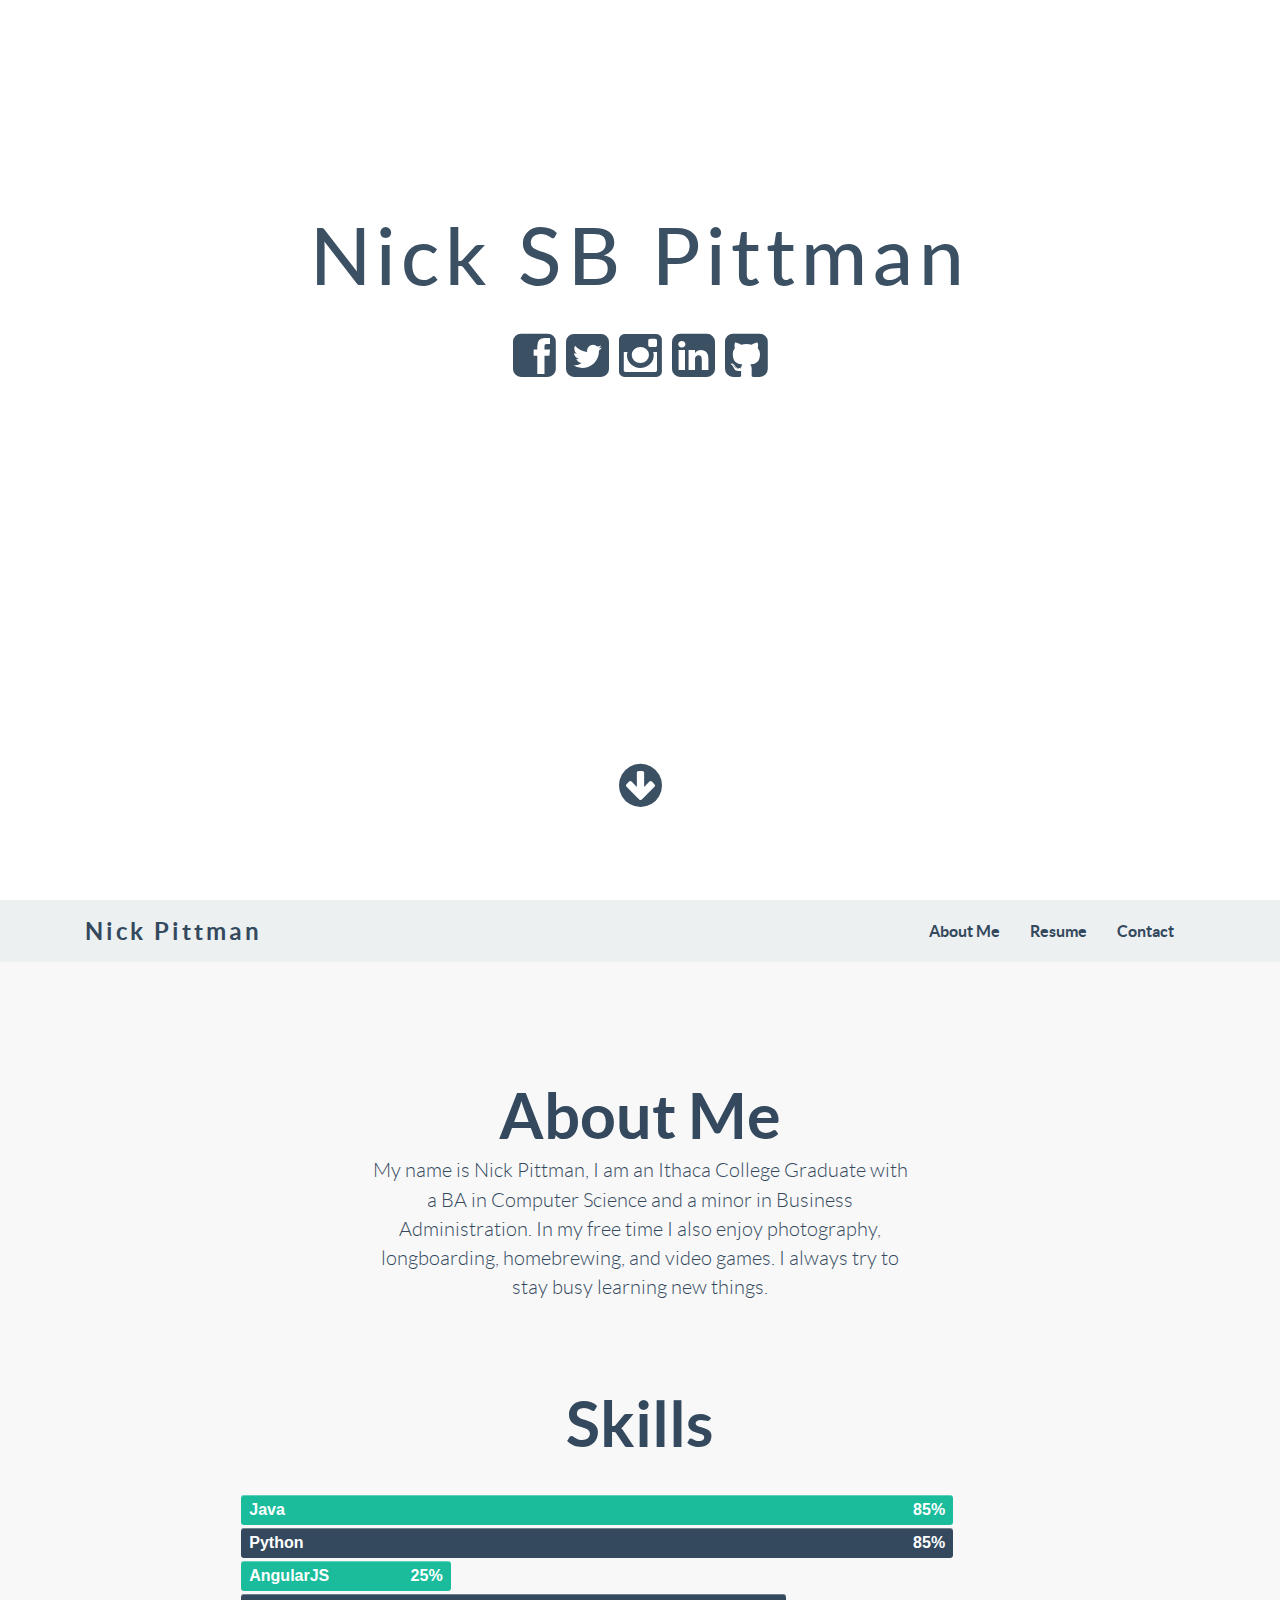
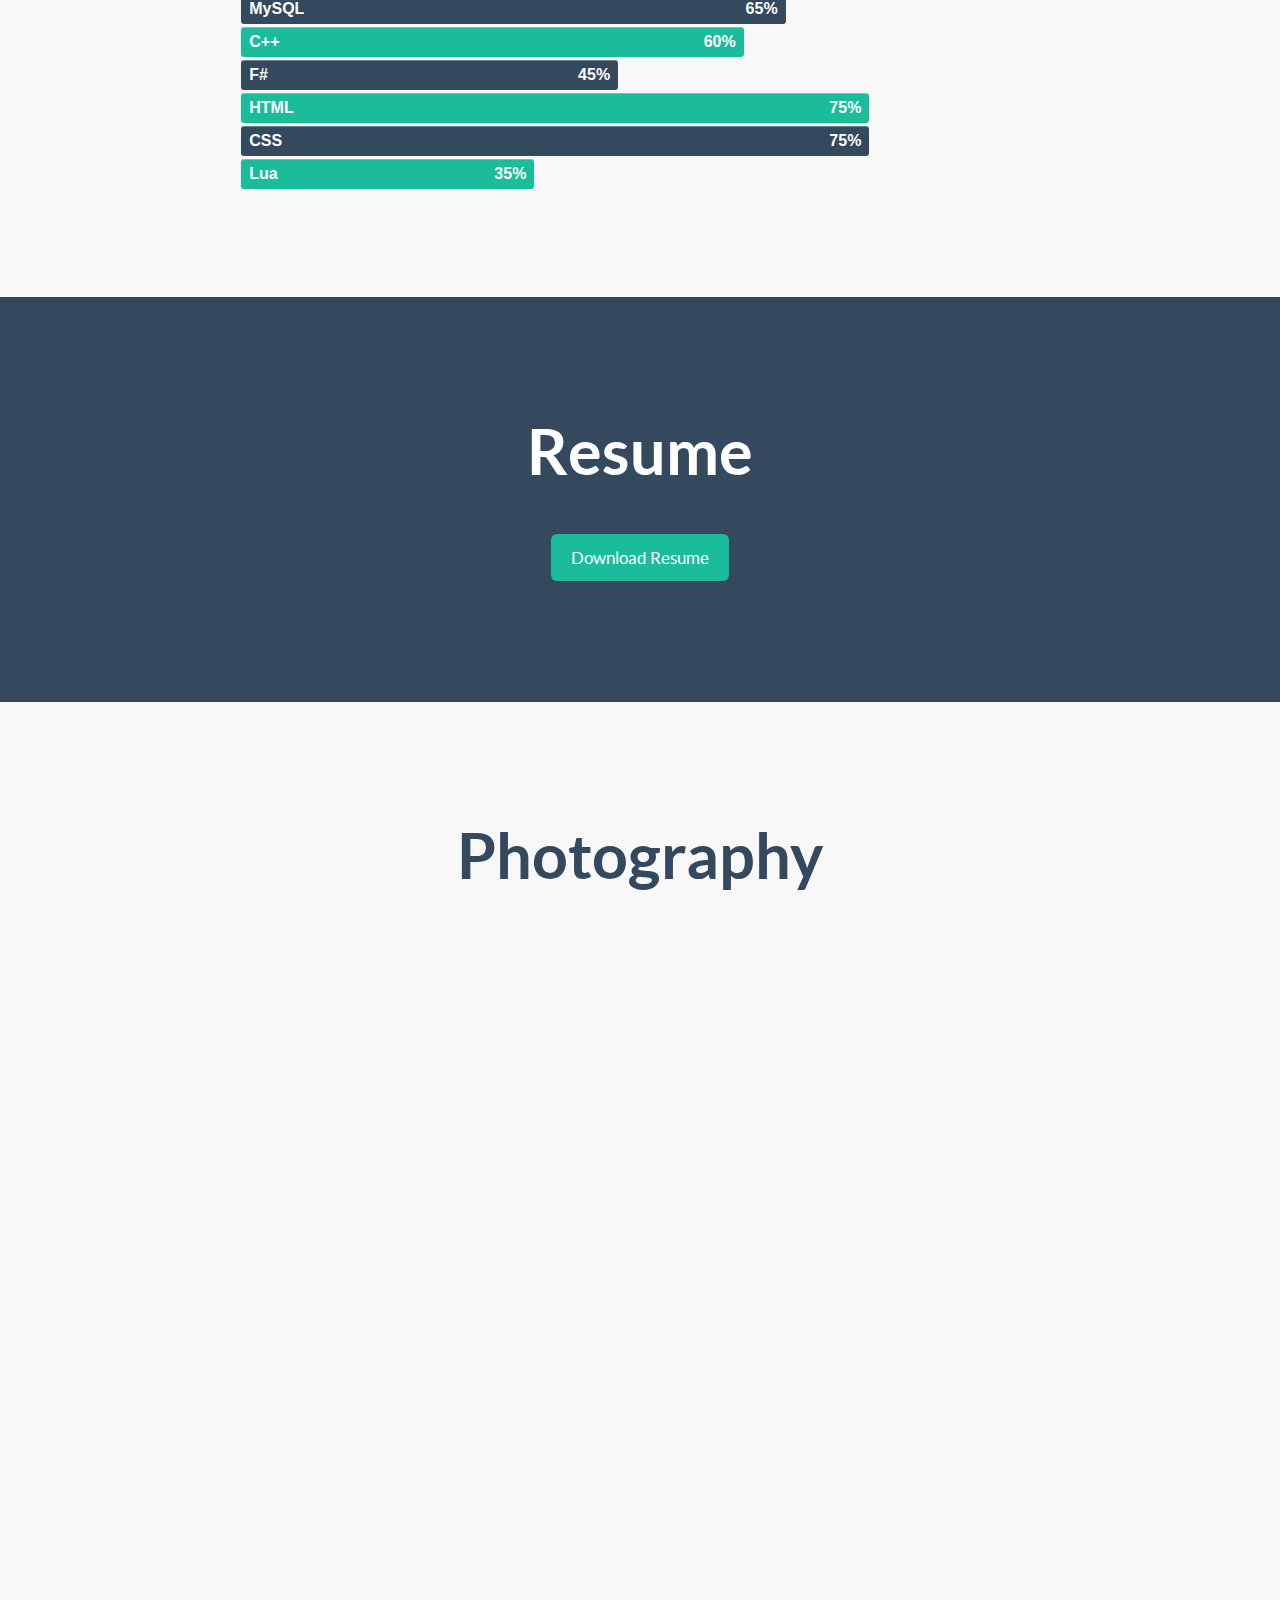
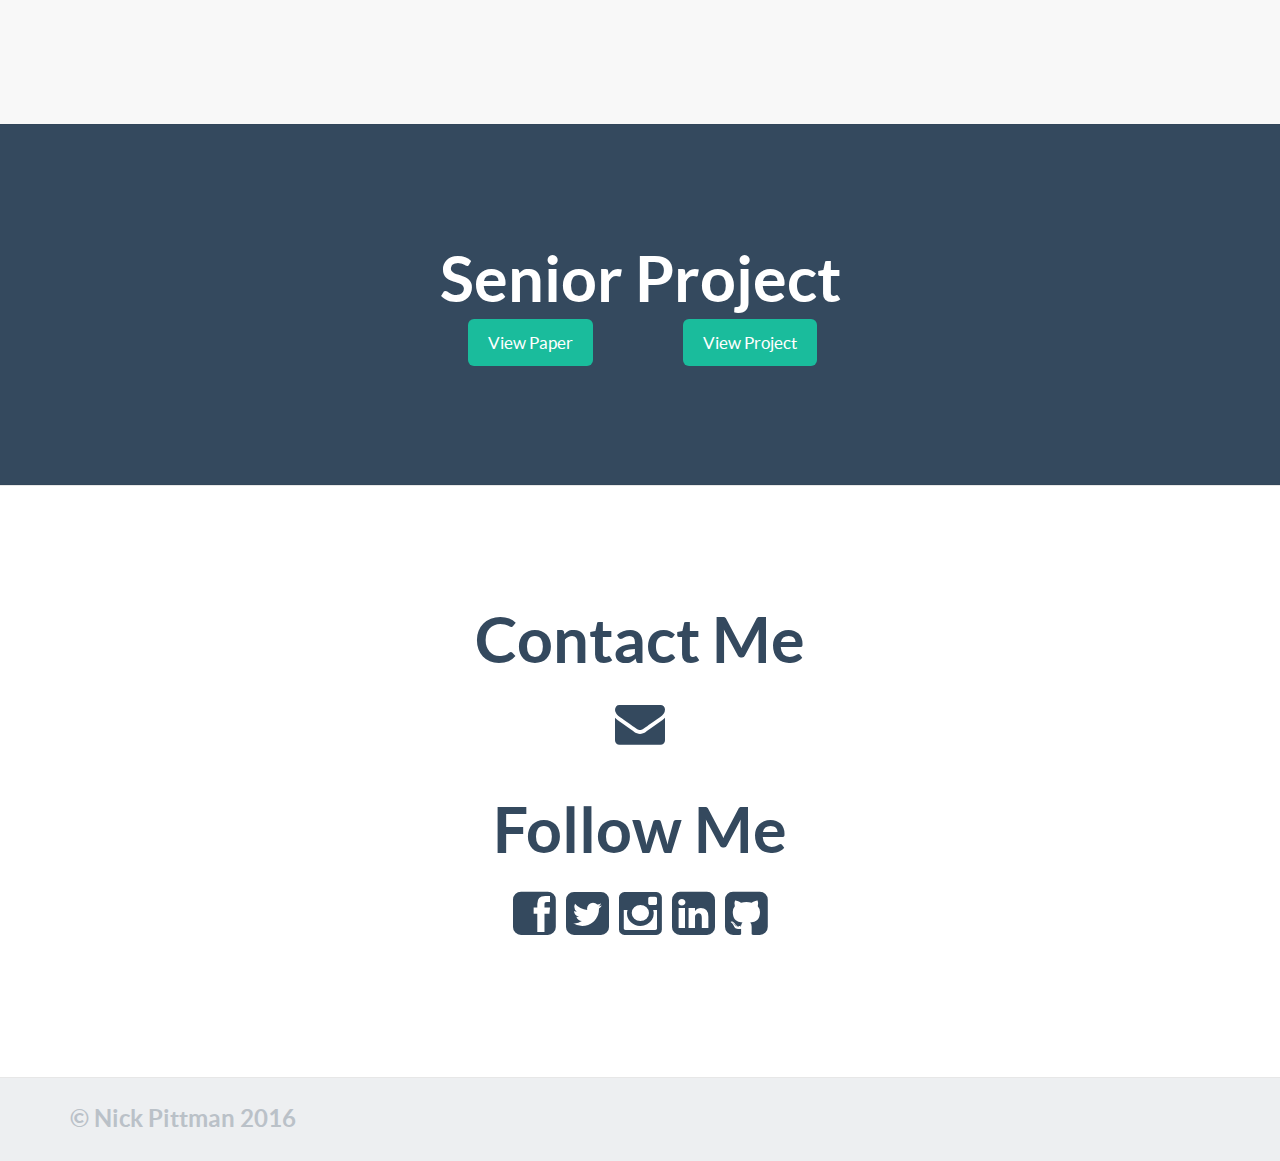
==== commit 1857006c: "updates and general matinence" ====
--- a/index.html
+++ b/index.html
@@ -63,7 +63,7 @@
             </h3> </div>
         <!-- /.container -->
         <div class="col-xs-12 text-center abcen wow fadeIn">
-            <div class="button_down ">
+            <div class="button_down">
                 <!--<a class="imgcircle wow bounceInUp" data-wow-duration="1.5s"  href="#whatis"> <img class="img_scroll" src="img/icon/circle.png" alt=""> </a>--><a href="#whatis"><i class="fa fa-arrow-circle-down fa-size"> </i></a> </div>
         </div>
     </div>
@@ -90,7 +90,7 @@
                 <h2>About Me</h2>
                 <p class="lead" style="margin-top:0">My name is Nick Pittman, I am an Ithaca College Graduate with a BA in Computer Science and a minor in Business Administration. In my free time I also enjoy photography, longboarding, homebrewing, and video games. I always try to stay busy learning new things.</p>
                 <br>
-                <h2>Skills</h2> </div>
+                <h2><a href="http://nsbpittman.github.io/flaps">Skills</a></h2> </div>
             <div class="row">
                 <div class="bean-skills">
                     <ul class="bean-skillset">
@@ -121,7 +121,7 @@
         </div>
     </div>
     <!-- /.container -->
-    </div>
+   <!--- </div>-->
     <!---    
     <div class="content-section-b">
         <div class="container">
@@ -170,29 +170,30 @@
         <div class="container">
             <div class="row">
                 <div class="col-md-6 col-md-offset-3 text-center wrap_title ">
-                    <h2>Photos</h2> </div>
+                    <h2>Photography</h2> </div>
             </div>
             <div class="row wow bounceInUp">
                 <div id="owl-demo" class="owl-carousel">
+                    <a href="img/slide/6.jpg" class="image-link">
+                        <div class="item"> <img class="img-responsive img-rounded" src="img/slide/6Pre.jpg" alt="Floating Plank"> </div>
+                    </a>
+                    <a href="img/slide/4.jpg" class="image-link">
+                        <div class="item"> <img class="img-responsive img-rounded" src="img/slide/4Pre.jpg" alt="Bel-Ami Music live in Chicago"> </div>
+                    </a>
+                    <a href="img/slide/5.jpg" class="image-link">
+                        <div class="item"> <img class="img-responsive img-rounded" src="img/slide/5Pre.jpg" alt="Late night fire"> </div>
+                    </a>
+                     <a href="img/slide/2.jpg" class="image-link">
+                        <div class="item"> <img class="img-responsive img-rounded" src="img/slide/2Pre.jpg" alt="Caleb in the snowy woods"> </div>
+                    </a>
+                    <a href="img/slide/3.jpg" class="image-link">
+                        <div class="item"> <img class="img-responsive img-rounded" src="img/slide/3Pre.jpg" alt="Waterfalls in Ohio"> </div>
+                    </a>
+                    <!--
                     <a href="img/slide/1.jpg" class="image-link">
                         <div class="item"> <img class="img-responsive img-rounded" src="img/slide/1Pre.jpg" alt="mmm mmm that suit"> </div>
                     </a>
-                    <a href="img/slide/6.jpg" class="image-link">
-                        <div class="item"> <img class="img-responsive img-rounded" src="img/slide/6Pre.jpg" alt="Floating Plank"> </div>
-                    </a>
-                   
-                    <a href="img/slide/3.jpg" class="image-link">
-                        <div class="item"> <img class="img-responsive img-rounded" src="img/slide/3Pre.jpg" alt="Looking down on the gorges"> </div>
-                    </a>
-                    <a href="img/slide/4.jpg" class="image-link">
-                        <div class="item"> <img class="img-responsive img-rounded" src="img/slide/4.jpg" alt="Frozen lake in CT"> </div>
-                    </a>
-                    <a href="img/slide/5.jpg" class="image-link">
-                        <div class="item"> <img class="img-responsive img-rounded" src="img/slide/5Pre.jpg" alt="Colgan jumping the fountain"> </div>
-                    </a>
-                     <a href="img/slide/2.jpg" class="image-link">
-                        <div class="item"> <img class="img-responsive img-rounded" src="img/slide/2Pre.jpg" alt="Caleb in the snowy woods"> </div>
-                    </a>                    
+                    -->
                     <a href="img/slide/7.JPG" class="image-link">
                         <div class="item"> <img class="img-responsive img-rounded" src="img/slide/7Pre.jpg" alt="Protected Lands"> </div>
                     </a>
--- a/css/custom.css
+++ b/css/custom.css
@@ -420,4 +420,12 @@
 		font-weight: bold;
 	}
 }
-s+
+
+
+#flaps
+{
+    position: absolute;
+    top: 50%;
+    left: 50%;
+}